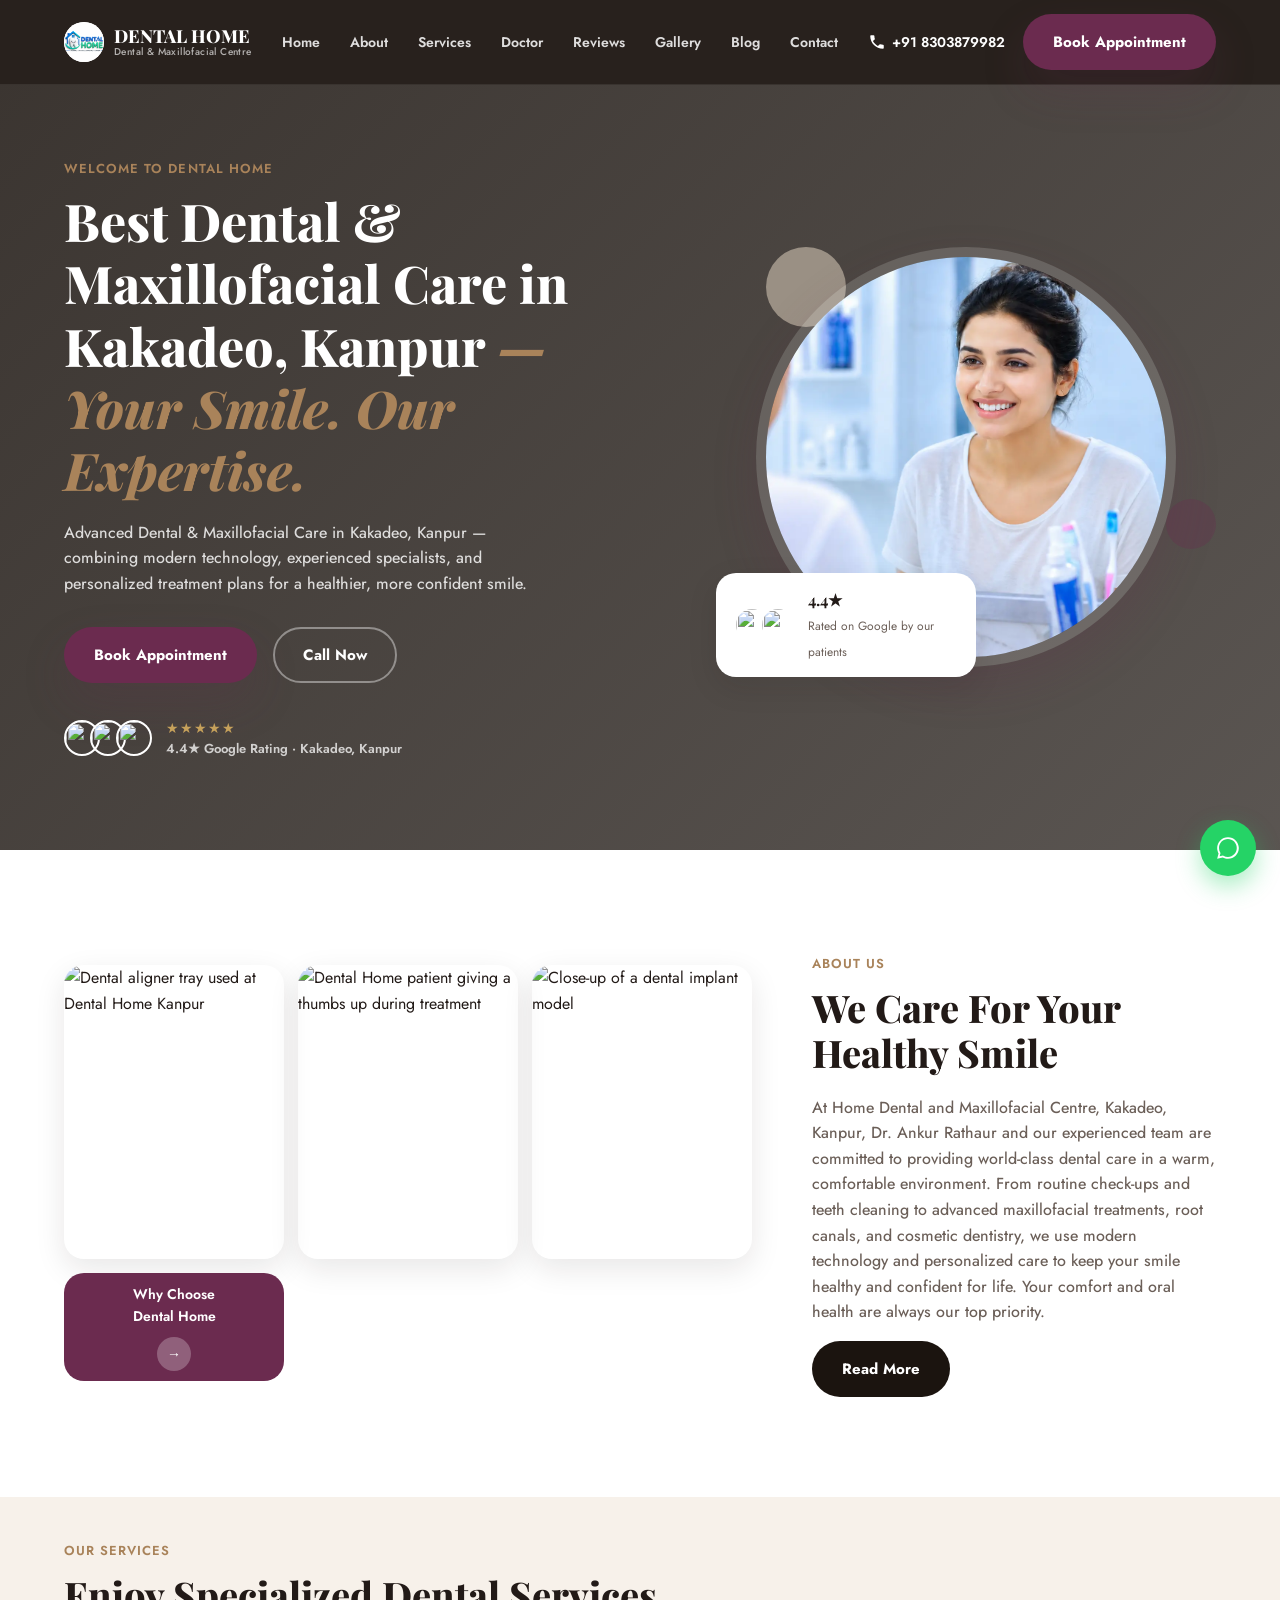
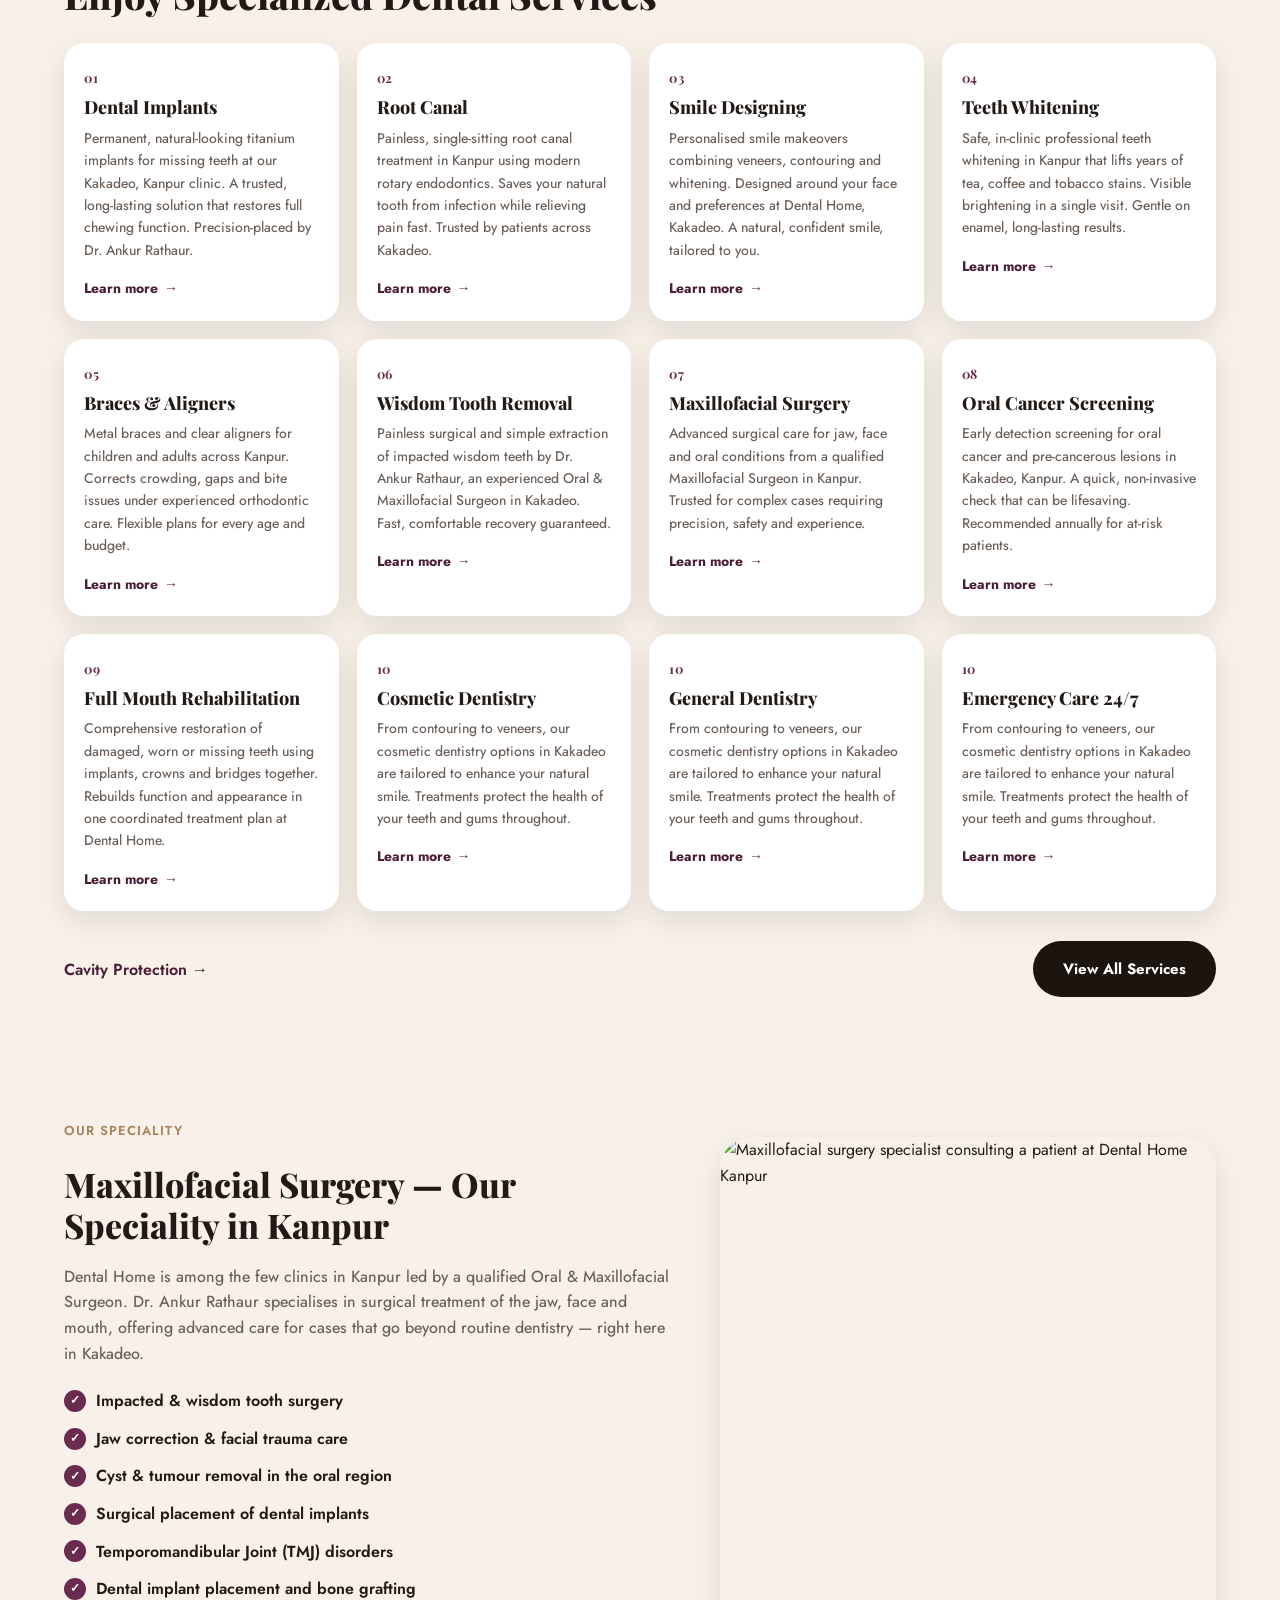
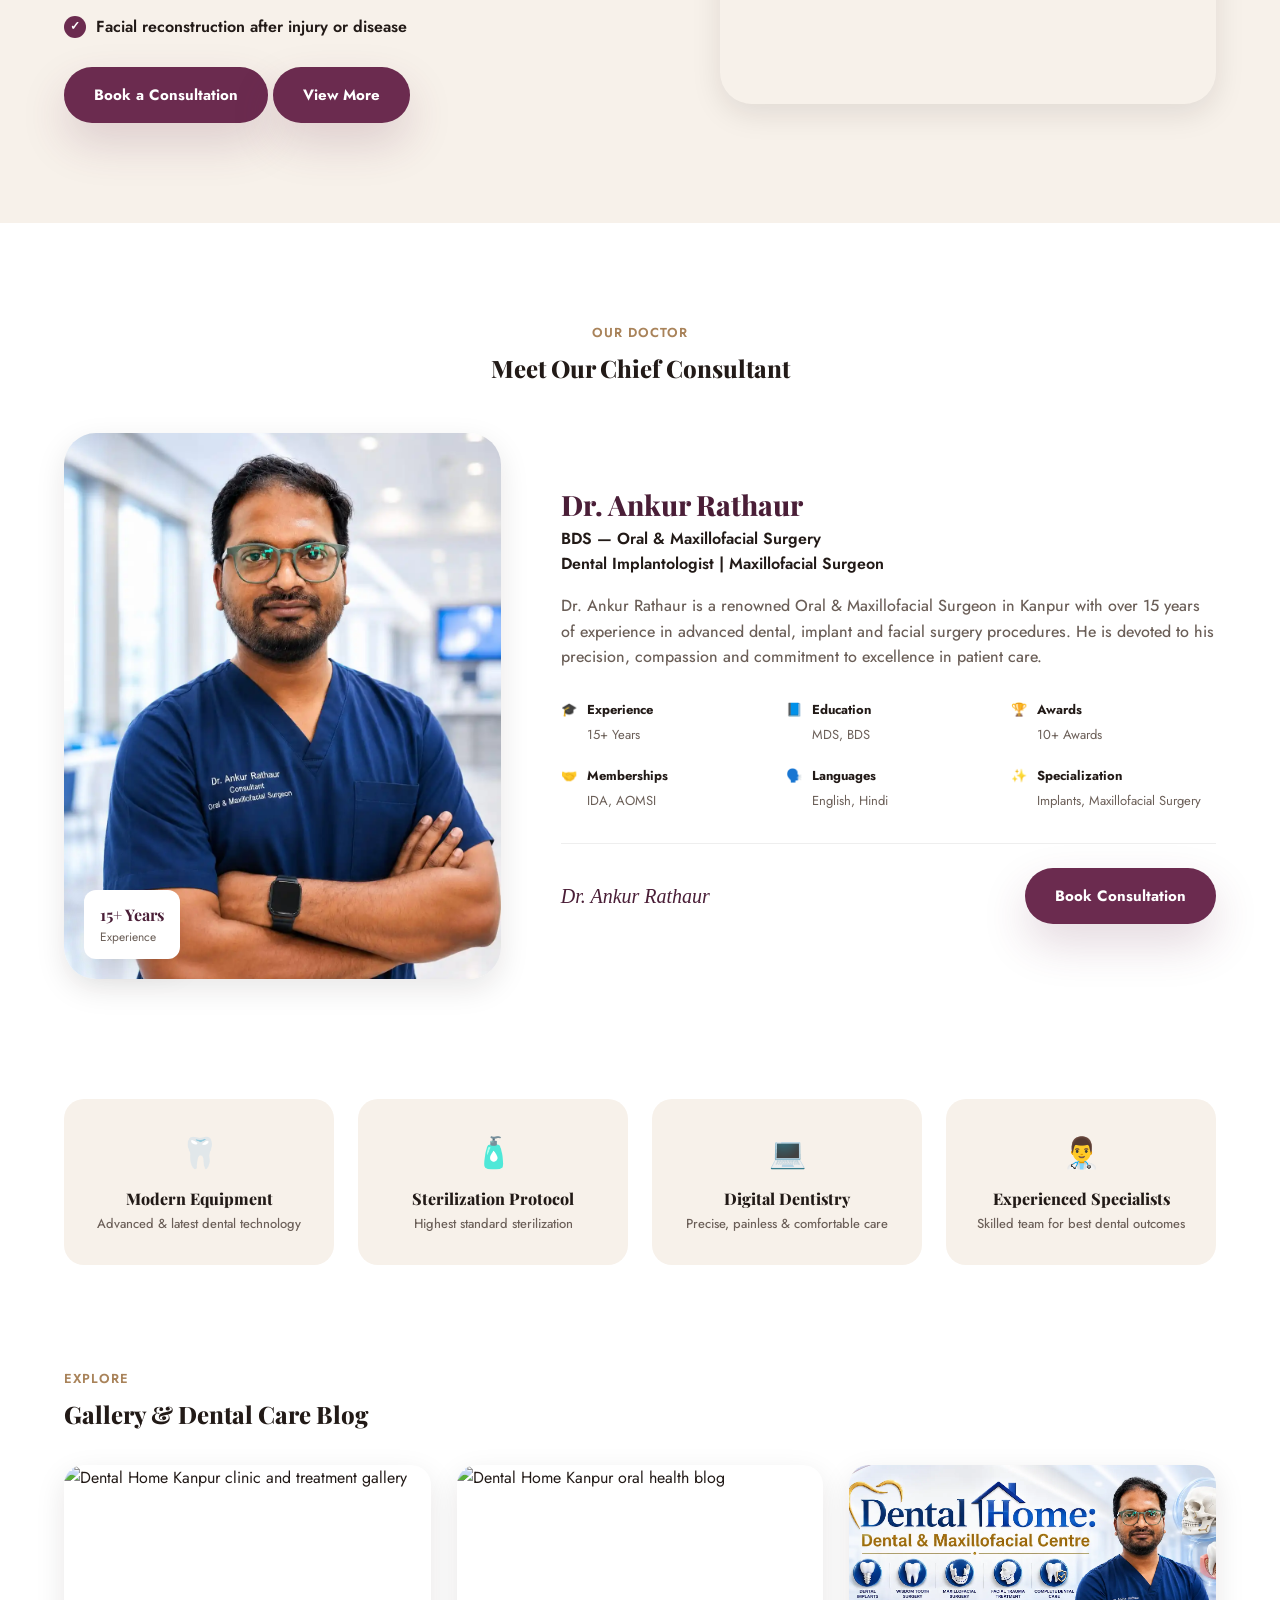
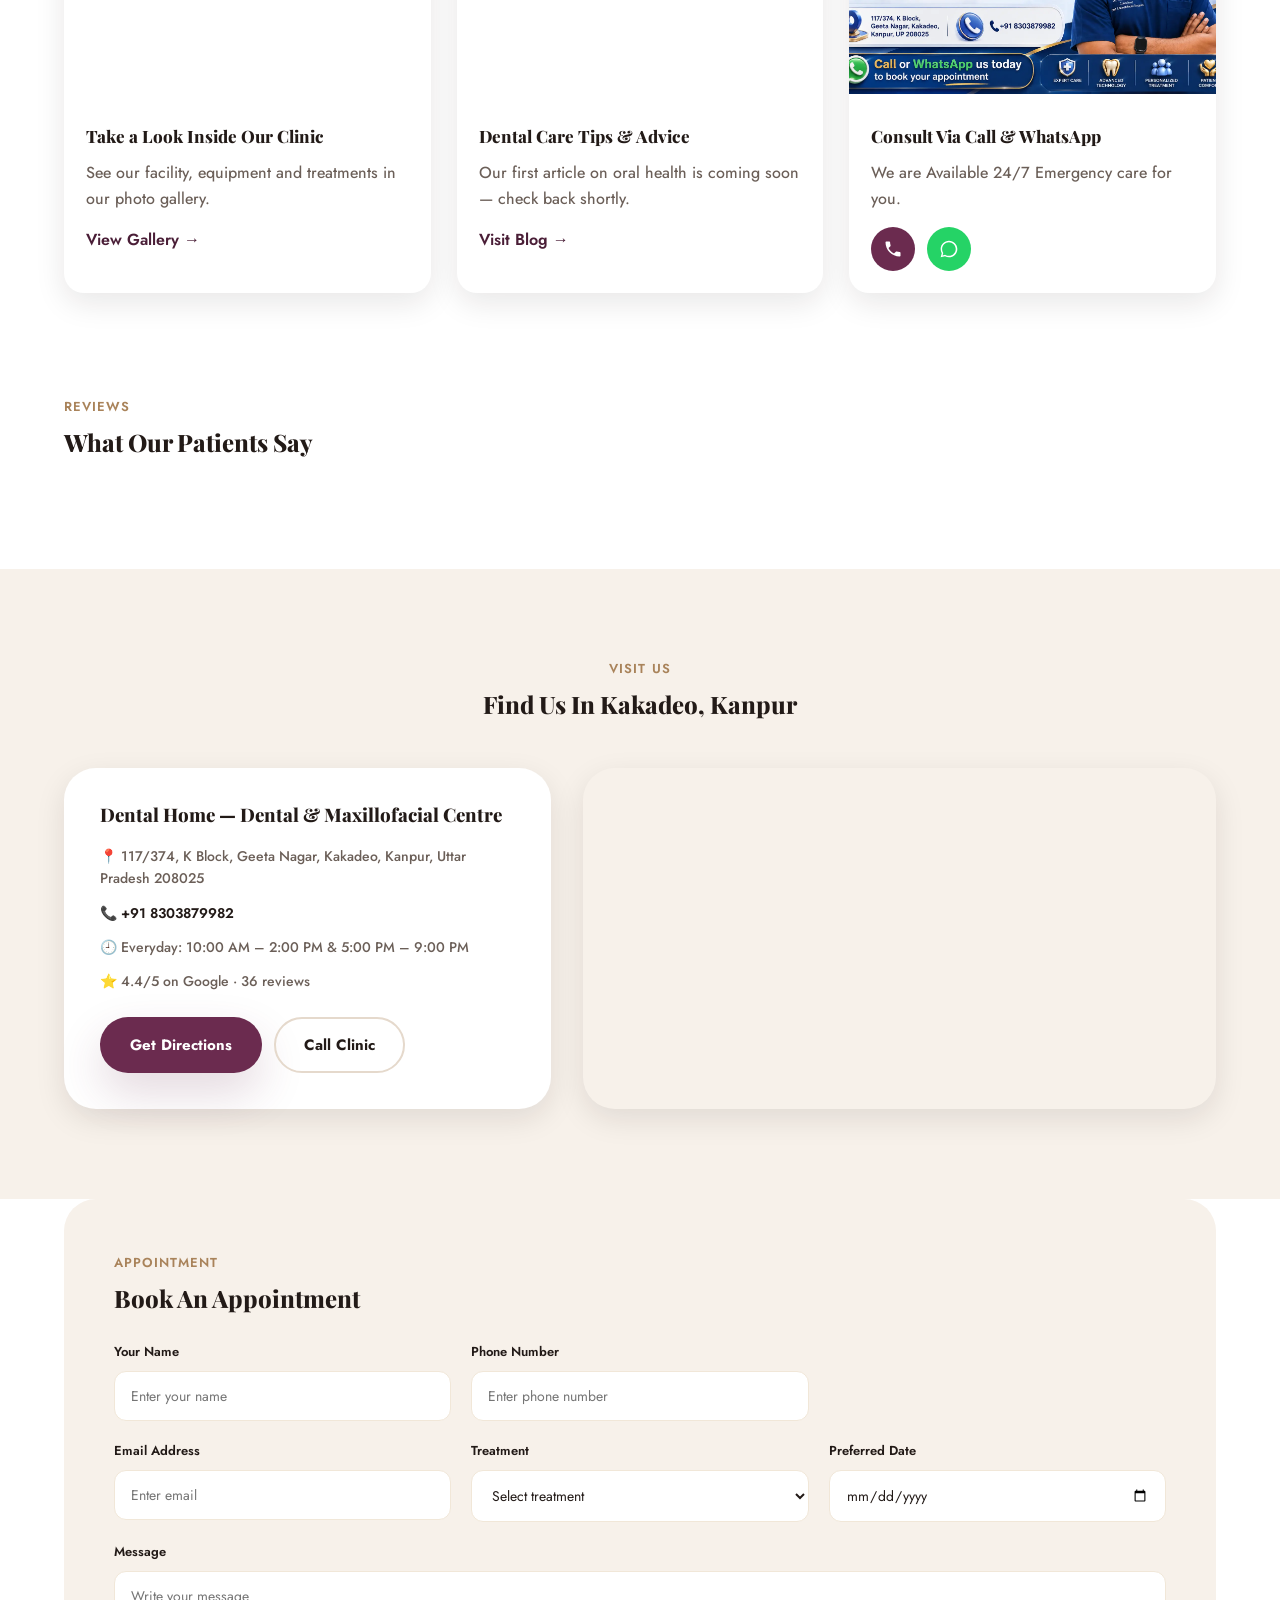
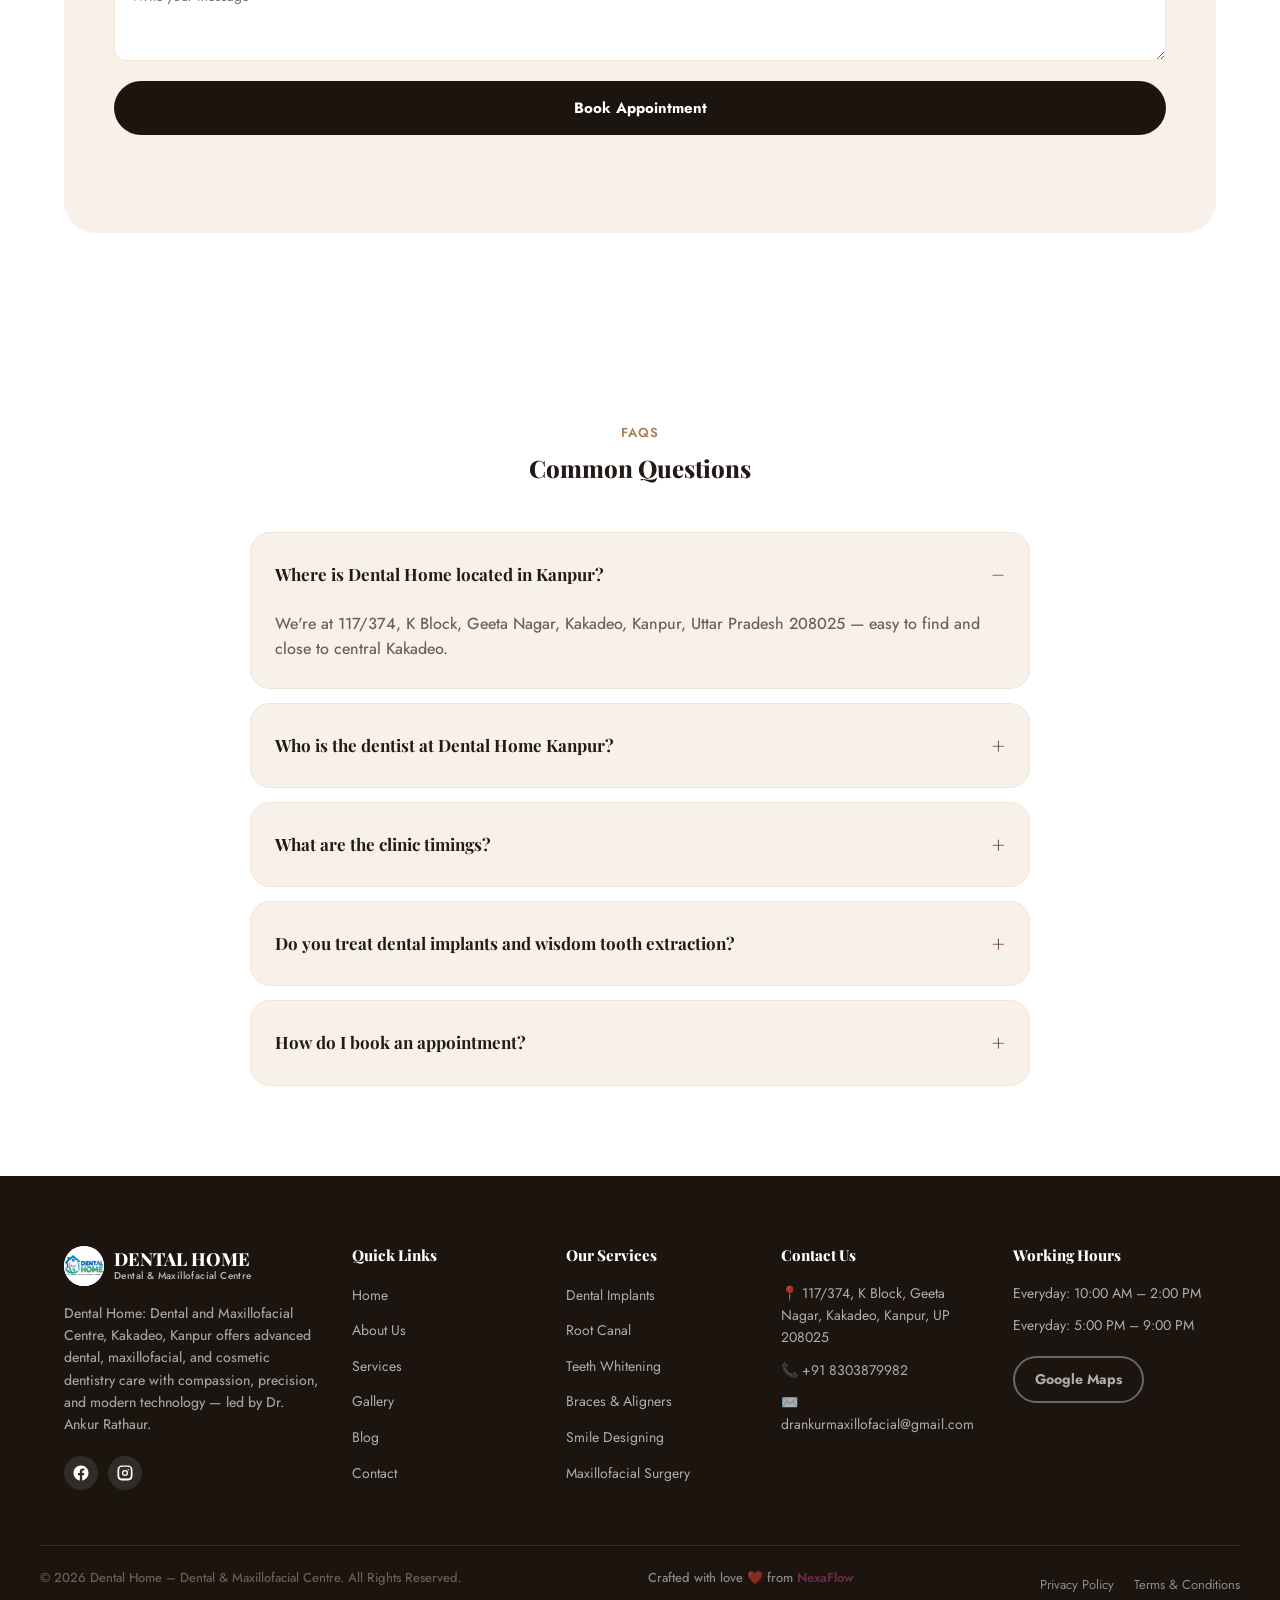
==== index.html @ 34544661 "Update index.html" ====
<!DOCTYPE html>
<html lang="en">
<head>
<meta charset="UTF-8">
<meta name="viewport" content="width=device-width, initial-scale=1.0, viewport-fit=cover">
<title>Dental Home Kanpur | Dr. Ankur Rathaur, Maxillofacial Surgeon | Kakadeo</title>
<meta name="description" content="Dental Home - Dental & Maxillofacial Centre in Kakadeo, Kanpur led by Dr. Ankur Rathaur, BDS, MDS Oral & Maxillofacial Surgeon. Implants, root canal, smile designing, braces & painless oral surgery. Rated 4.4★. Book an appointment today.">
<meta name="keywords" content="dentist in Kanpur, dental implants Kanpur, maxillofacial surgeon Kanpur, root canal Kanpur, best dental clinic Kakadeo, Dr Ankur Rathaur dentist, smile designing Kanpur, braces Kanpur">
<meta name="robots" content="index, follow, max-image-preview:large">
<meta name="author" content="Dental Home - Dental & Maxillofacial Centre">
<link rel="canonical" href="https://www.dentalclinickanpur.com/">

<!-- Open Graph -->
<meta property="og:type" content="business.business">
<meta property="og:title" content="Dental Home Kanpur | Dr. Ankur Rathaur, Maxillofacial Surgeon">
<meta property="og:description" content="Advanced Dental & Maxillofacial Care in Kakadeo, Kanpur with modern technology, and personalized treatment plans from Dr. Ankur Rathaur.">
<meta property="og:url" content="https://www.dentalclinickanpur.com/">
<meta property="og:image" content="https://www.dentalclinickanpur.com/assets/og-image.jpg">
<meta property="og:locale" content="en_IN">
<meta property="og:site_name" content="Dental Home">

<!-- Twitter -->
<meta name="twitter:card" content="summary_large_image">
<meta name="twitter:title" content="Dental Home Kanpur | Dr. Ankur Rathaur, Maxillofacial Surgeon">
<meta name="twitter:description" content="Advanced Dental & Maxillofacial Care in Kakadeo, Kanpur with modern technology, and personalized treatment plans from Dr. Ankur Rathaur.">
<meta name="twitter:image" content="https://www.dentalclinickanpur.com/assets/og-image.jpg">

<!-- Geo -->
<meta name="geo.region" content="IN-UP">
<meta name="geo.placename" content="Kakadeo, Kanpur">
<meta name="geo.position" content="26.4814097;80.2920206">
<meta name="ICBM" content="26.4814097, 80.2920206">

<!-- Preconnects for performance -->
<link rel="preconnect" href="https://fonts.googleapis.com">
<link rel="preconnect" href="https://fonts.gstatic.com" crossorigin>
<link rel="dns-prefetch" href="https://fonts.googleapis.com">

<!-- Fonts: Poppins (headings) + Inter (body) -->
<link href="https://fonts.googleapis.com/css2?family=Playfair+Display:ital,wght@0,500;0,600;0,700;0,800;1,600&family=Jost:wght@400;500;600;700&display=swap" rel="stylesheet">

<link rel="preload" as="style" href="styles.css">
<link rel="stylesheet" href="styles.css">

<link rel="icon" type="image/webp" href="logo.webp">

<!-- Structured Data: Dentist / LocalBusiness -->
<script type="application/ld+json">
{
  "@context": "https://schema.org",
  "@graph": [
    {
      "@type": "Dentist",
      "@id": "https://www.dentalclinickanpur.com/#business",
      "name": "Dental Home - Dental & Maxillofacial Centre",
      "image": "https://www.dentalclinickanpur.com/assets/og-image.jpg",
      "url": "https://www.dentalclinickanpur.com/",
      "telephone": "+91-8303879982",
      "priceRange": "₹₹",
      "address": {
        "@type": "PostalAddress",
        "streetAddress": "117/374, K Block, Geeta Nagar, Kakadeo",
        "addressLocality": "Kanpur",
        "addressRegion": "Uttar Pradesh",
        "postalCode": "208025",
        "addressCountry": "IN"
      },
      "geo": {
        "@type": "GeoCoordinates",
        "latitude": 26.4814097,
        "longitude": 80.2920206
      },
      "hasMap": "https://maps.app.goo.gl/cbUGMkcaMZjbqooq9",
      "openingHoursSpecification": [
        {
          "@type": "OpeningHoursSpecification",
          "dayOfWeek": ["Monday","Tuesday","Wednesday","Thursday","Friday","Saturday","Sunday"],
          "opens": "10:00",
          "closes": "14:00"
        },
        {
          "@type": "OpeningHoursSpecification",
          "dayOfWeek": ["Monday","Tuesday","Wednesday","Thursday","Friday","Saturday","Sunday"],
          "opens": "17:00",
          "closes": "21:00"
        }
      ],
      "aggregateRating": {
        "@type": "AggregateRating",
        "ratingValue": "4.4",
        "reviewCount": "36"
      },
      "medicalSpecialty": ["Dentistry", "OralSurgery"],
      "founder": { "@id": "https://www.dentalclinickanpur.com/#doctor" },
      "sameAs": [
        "https://www.facebook.com/share/19G8egHkCy/",
        "https://www.instagram.com/dentalhomedentalclinic?igsh=bnBxMGw4M2kzOHNy",
        "https://maps.app.goo.gl/xU1F2W5UHdvQbU8r8"
      ]
    },
    {
      "@type": "Physician",
      "@id": "https://www.dentalclinickanpur.com/#doctor",
      "name": "Dr. Ankur Rathaur",
      "jobTitle": "Oral & Maxillofacial Surgeon",
      "worksFor": { "@id": "https://www.dentalclinickanpur.com/#business" },
      "medicalSpecialty": "Oral and Maxillofacial Surgery",
      "alumniOf": "Maulana Azad Medical College (MAMC)"
    },
    {
      "@type": "BreadcrumbList",
      "itemListElement": [
        { "@type": "ListItem", "position": 1, "name": "Home", "item": "https://www.dentalclinickanpur.com/" }
      ]
    },
    {
      "@type": "FAQPage",
      "mainEntity": [
        {
          "@type": "Question",
          "name": "Where is Dental Home located in Kanpur?",
          "acceptedAnswer": { "@type": "Answer", "text": "Dental Home - Dental & Maxillofacial Centre is located at 117/374, K Block, Geeta Nagar, Kakadeo, Kanpur, Uttar Pradesh 208025, near the heart of Kakadeo." }
        },
        {
          "@type": "Question",
          "name": "Who is the dentist at Dental Home Kanpur?",
          "acceptedAnswer": { "@type": "Answer", "text": "Dental Home is led by Dr. Ankur Rathaur, BDS, an Oral & Maxillofacial Surgeon known in Kanpur for painless implant, extraction and jaw surgery procedures." }
        },
        {
          "@type": "Question",
          "name": "What are Dental Home's clinic timings?",
          "acceptedAnswer": { "@type": "Answer", "text": "The clinic is open all seven days from 10:00 AM to 2:00 PM and again from 5:00 PM to 9:00 PM." }
        },
        {
          "@type": "Question",
          "name": "Does Dental Home treat dental implants and wisdom tooth extraction?",
          "acceptedAnswer": { "@type": "Answer", "text": "Yes, Dental Home offers dental implants, painless wisdom tooth extraction, root canal treatment, braces, smile designing and full maxillofacial surgery under one roof." }
        },
        {
          "@type": "Question",
          "name": "How can I book an appointment at Dental Home Kanpur?",
          "acceptedAnswer": { "@type": "Answer", "text": "You can book an appointment by calling +91 8303879982, messaging on WhatsApp, or filling the appointment form on this website." }
        }
      ]
    }
  ]
}
</script>
</head>
<body>

<a class="skip-link" href="#main-content">Skip to main content</a>

<!-- ===== HEADER / NAV ===== -->
<header class="site-header" id="siteHeader">
  <div class="container header-inner">
    <a href="#home" class="logo" aria-label="Dental Home homepage">
      <img src="logo.webp" alt="Dental Home logo" class="logo-icon">
      <span class="logo-text">
        DENTAL HOME
        <small>Dental &amp; Maxillofacial Centre</small>
      </span>
    </a>

    <nav class="main-nav" id="mainNav" aria-label="Primary">
      <ul>
        <li><a href="#home">Home</a></li>
        <li><a href="#about">About</a></li>
        <li><a href="service.html">Services</a></li>
        <li><a href="#doctor">Doctor</a></li>
        <li><a href="#reviews">Reviews</a></li>
        <li><a href="gallery.html">Gallery</a></li>
        <li><a href="blog.html">Blog</a></li>
        <li><a href="#location">Contact</a></li>
      </ul>
    </nav>

    <div class="header-actions">
      <a href="tel:+918303879982" class="header-phone" aria-label="Call Dental Home">
        <svg width="18" height="18" viewBox="0 0 24 24" fill="none" aria-hidden="true"><path d="M6.6 10.8c1.4 2.8 3.8 5.1 6.6 6.6l2.2-2.2c.3-.3.7-.4 1-.2 1.1.4 2.3.6 3.6.6.6 0 1 .4 1 1V20c0 .6-.4 1-1 1C10.6 21 3 13.4 3 4c0-.6.4-1 1-1h3.5c.6 0 1 .4 1 1 0 1.3.2 2.5.6 3.6.1.4 0 .8-.2 1L6.6 10.8z" fill="currentColor"/></svg>
        <span>+91 8303879982</span>
      </a>
      <a href="#appointment" class="btn btn-primary">Book Appointment</a>
      <button class="menu-toggle" id="menuToggle" aria-label="Toggle menu" aria-expanded="false" aria-controls="mainNav">
        <span></span><span></span><span></span>
      </button>
    </div>
  </div>
</header>

<main id="main-content">

  <!-- ===== HERO ===== -->
  <section class="hero" id="home">
    <div class="container hero-grid">
      <div class="hero-content" data-animate="fade-up">
        <p class="eyebrow">Welcome to Dental Home</p>
        <h1>Best Dental &amp; Maxillofacial Care in Kakadeo, Kanpur <span class="text-accent">— Your Smile. Our Expertise.</span></h1>
        <p class="hero-sub">Advanced Dental &amp; Maxillofacial Care in Kakadeo, Kanpur — combining modern technology, experienced specialists, and personalized treatment plans for a healthier, more confident smile.</p>
        <div class="hero-cta">
          <a href="#appointment" class="btn btn-primary">Book Appointment</a>
          <a href="tel:+918303879982" class="btn btn-outline">Call Now</a>
        </div>
        <div class="hero-social-proof">
          <div class="avatar-stack" aria-hidden="true">
            <img src="https://i.pravatar.cc/60?img=12" alt="" width="36" height="36" loading="lazy">
            <img src="https://i.pravatar.cc/60?img=32" alt="" width="36" height="36" loading="lazy">
            <img src="https://i.pravatar.cc/60?img=45" alt="" width="36" height="36" loading="lazy">
          </div>
          <div class="rating-line">
            <span class="stars" aria-label="4.4 out of 5 stars">★★★★★</span>
            <span class="rating-text">4.4★ Google Rating · Kakadeo, Kanpur</span>
          </div>
        </div>
      </div>

      <div class="hero-visual" data-animate="fade-up" data-delay="150">
        <div class="hero-circle">
          <img src="happy-women.webp" alt="Happy patient smiling after dental treatment at Dental Home Kanpur" width="640" height="640" loading="eager" fetchpriority="high">
        </div>
        <span class="floating-shape shape-1" aria-hidden="true"></span>
        <span class="floating-shape shape-2" aria-hidden="true"></span>
        <div class="floating-card" data-animate="fade-up" data-delay="300">
          <div class="avatar-stack" aria-hidden="true">
            <img src="https://i.pravatar.cc/60?img=5" alt="" width="30" height="30" loading="lazy">
            <img src="https://i.pravatar.cc/60?img=8" alt="" width="30" height="30" loading="lazy">
          </div>
          <div>
            <strong>4.4★</strong>
            <span>Rated on Google by our patients</span>
          </div>
        </div>
      </div>
    </div>
  </section>

  <!-- ===== ABOUT ===== -->
  <section class="about" id="about">
    <div class="container about-grid">
      <div class="about-media" data-animate="fade-up">
        <div class="media-grid">
          <img src="https://images.unsplash.com/photo-1588776814546-1ffcf47267a5?w=500&q=80&auto=format&fit=crop" alt="Dental aligner tray used at Dental Home Kanpur" width="220" height="280" loading="lazy">
          <img src="https://images.unsplash.com/photo-1606811841689-23dfddce3e95?w=500&q=80&auto=format&fit=crop" alt="Dental Home patient giving a thumbs up during treatment" width="220" height="280" loading="lazy">
          <img src="https://images.unsplash.com/photo-1609840114035-3c981b782dfe?w=500&q=80&auto=format&fit=crop" alt="Close-up of a dental implant model" width="220" height="280" loading="lazy">
          <a href="service.html" class="media-cta">
            <span>Why Choose<br>Dental Home</span>
            <span class="play-dot" aria-hidden="true">→</span>
          </a>
        </div>
      </div>
      <div class="about-content" data-animate="fade-up" data-delay="150">
        <p class="eyebrow">About Us</p>
        <h2>We Care For Your Healthy Smile</h2>
        <p>At Home Dental and Maxillofacial Centre, Kakadeo, Kanpur, Dr. Ankur Rathaur and our experienced team are committed to providing world-class dental care in a warm, comfortable environment. From routine check-ups and teeth cleaning to advanced maxillofacial treatments, root canals, and cosmetic dentistry, we use modern technology and personalized care to keep your smile healthy and confident for life. Your comfort and oral health are always our top priority.</p>
        <a href="service.html" class="btn btn-dark">Read More</a>
      </div>
    </div>
  </section>

  <!-- ===== SERVICES ===== -->
  <section class="services" id="services">
    <div class="container services-grid">
      <div class="services-content" data-animate="fade-up" data-delay="150">
        <p class="eyebrow">Our Services</p>
        <h2>Enjoy Specialized Dental Services</h2>
        <div class="home-services-grid" id="treatments">
          <article class="home-service-card">
            <span class="home-service-card-num">01</span>
            <h3>Dental Implants</h3>
            <p>Permanent, natural-looking titanium implants for missing teeth at our Kakadeo, Kanpur clinic. A trusted, long-lasting solution that restores full chewing function. Precision-placed by Dr. Ankur Rathaur.</p>
            <a href="service.html" class="home-service-link">Learn more <span class="arrow">→</span></a>
          </article>
          <article class="home-service-card">
            <span class="home-service-card-num">02</span>
            <h3>Root Canal</h3>
            <p>Painless, single-sitting root canal treatment in Kanpur using modern rotary endodontics. Saves your natural tooth from infection while relieving pain fast. Trusted by patients across Kakadeo.</p>
            <a href="service.html" class="home-service-link">Learn more <span class="arrow">→</span></a>
          </article>
          <article class="home-service-card">
            <span class="home-service-card-num">03</span>
            <h3>Smile Designing</h3>
            <p>Personalised smile makeovers combining veneers, contouring and whitening. Designed around your face and preferences at Dental Home, Kakadeo. A natural, confident smile, tailored to you.</p>
            <a href="service.html" class="home-service-link">Learn more <span class="arrow">→</span></a>
          </article>
          <article class="home-service-card">
            <span class="home-service-card-num">04</span>
            <h3>Teeth Whitening</h3>
            <p>Safe, in-clinic professional teeth whitening in Kanpur that lifts years of tea, coffee and tobacco stains. Visible brightening in a single visit. Gentle on enamel, long-lasting results.</p>
            <a href="service.html" class="home-service-link">Learn more <span class="arrow">→</span></a>
          </article>
          <article class="home-service-card">
            <span class="home-service-card-num">05</span>
            <h3>Braces &amp; Aligners</h3>
            <p>Metal braces and clear aligners for children and adults across Kanpur. Corrects crowding, gaps and bite issues under experienced orthodontic care. Flexible plans for every age and budget.</p>
            <a href="service.html" class="home-service-link">Learn more <span class="arrow">→</span></a>
          </article>
          <article class="home-service-card">
            <span class="home-service-card-num">06</span>
            <h3>Wisdom Tooth Removal</h3>
            <p>Painless surgical and simple extraction of impacted wisdom teeth by Dr. Ankur Rathaur, an experienced Oral &amp; Maxillofacial Surgeon in Kakadeo. Fast, comfortable recovery guaranteed.</p>
            <a href="service.html" class="home-service-link">Learn more <span class="arrow">→</span></a>
          </article>
          <article class="home-service-card">
            <span class="home-service-card-num">07</span>
            <h3>Maxillofacial Surgery</h3>
            <p>Advanced surgical care for jaw, face and oral conditions from a qualified Maxillofacial Surgeon in Kanpur. Trusted for complex cases requiring precision, safety and experience.</p>
            <a href="service.html" class="home-service-link">Learn more <span class="arrow">→</span></a>
          </article>
          <article class="home-service-card">
            <span class="home-service-card-num">08</span>
            <h3>Oral Cancer Screening</h3>
            <p>Early detection screening for oral cancer and pre-cancerous lesions in Kakadeo, Kanpur. A quick, non-invasive check that can be lifesaving. Recommended annually for at-risk patients.</p>
            <a href="service.html" class="home-service-link">Learn more <span class="arrow">→</span></a>
          </article>
          <article class="home-service-card">
            <span class="home-service-card-num">09</span>
            <h3>Full Mouth Rehabilitation</h3>
            <p>Comprehensive restoration of damaged, worn or missing teeth using implants, crowns and bridges together. Rebuilds function and appearance in one coordinated treatment plan at Dental Home.</p>
            <a href="service.html" class="home-service-link">Learn more <span class="arrow">→</span></a>
          </article>
          <article class="home-service-card">
            <span class="home-service-card-num">10</span>
            <h3>Cosmetic Dentistry</h3>
            <p>From contouring to veneers, our cosmetic dentistry options in Kakadeo are tailored to enhance your natural smile. Treatments protect the health of your teeth and gums throughout.</p>
            <a href="service.html" class="home-service-link">Learn more <span class="arrow">→</span></a>
          </article>
          <article class="home-service-card">
            <span class="home-service-card-num">10</span>
            <h3>General Dentistry</h3>
            <p>From contouring to veneers, our cosmetic dentistry options in Kakadeo are tailored to enhance your natural smile. Treatments protect the health of your teeth and gums throughout.</p>
            <a href="service.html" class="home-service-link">Learn more <span class="arrow">→</span></a>
          </article>
          <article class="home-service-card">
            <span class="home-service-card-num">10</span>
            <h3>Emergency Care 24/7</h3>
            <p>From contouring to veneers, our cosmetic dentistry options in Kakadeo are tailored to enhance your natural smile. Treatments protect the health of your teeth and gums throughout.</p>
            <a href="service.html" class="home-service-link">Learn more <span class="arrow">→</span></a>
          </article>
        </div>
        <div class="services-footer">
          <a href="#appointment" class="link-accent">Cavity Protection →</a>
          <a href="service.html" class="btn btn-dark">View All Services</a>
        </div>
      </div>
    </div>
  </section>

  <!-- ===== MAXILLOFACIAL SPECIALITY ===== -->
  <section class="specialty" id="maxillofacial-specialty">
    <div class="container specialty-grid">
      <div class="specialty-content" data-animate="fade-up">
        <p class="eyebrow">Our Speciality</p>
        <h2>Maxillofacial Surgery — Our Speciality in Kanpur</h2>
        <p>Dental Home is among the few clinics in Kanpur led by a qualified Oral &amp; Maxillofacial Surgeon. Dr. Ankur Rathaur specialises in surgical treatment of the jaw, face and mouth, offering advanced care for cases that go beyond routine dentistry — right here in Kakadeo.</p>
        <ul class="specialty-list">
          <li><span class="specialty-check">✓</span>Impacted &amp; wisdom tooth surgery</li>
          <li><span class="specialty-check">✓</span>Jaw correction &amp; facial trauma care</li>
          <li><span class="specialty-check">✓</span>Cyst &amp; tumour removal in the oral region</li>
          <li><span class="specialty-check">✓</span>Surgical placement of dental implants</li>
          <li><span class="specialty-check">✓</span>Temporomandibular Joint (TMJ) disorders</li>
          <li><span class="specialty-check">✓</span>Dental implant placement and bone grafting</li>
          <li><span class="specialty-check">✓</span>Facial reconstruction after injury or disease</li>
        </ul>
        <a href="#appointment" class="btn btn-primary">Book a Consultation</a>
        <a href="service.html#maxillofacial-surgery" class="btn btn-primary">View More</a>
      </div>
      <div class="specialty-media" data-animate="fade-up" data-delay="150">
        <img src="https://images.unsplash.com/photo-1571772996211-2f02c9727629?w=700&q=80&auto=format&fit=crop" alt="Maxillofacial surgery specialist consulting a patient at Dental Home Kanpur" width="560" height="640" loading="lazy">
      </div>
    </div>
  </section>

  <!-- ===== DOCTOR BIO ===== -->
  <section class="doctor" id="doctor">
    <div class="container">
      <p class="eyebrow center">Our Doctor</p>
      <h2 class="center">Meet Our Chief Consultant</h2>

      <div class="doctor-grid">
        <div class="doctor-media" data-animate="fade-up">
          <img src="ankur-image.webp" alt="Dr. Ankur Rathaur, Oral and Maxillofacial Surgeon at Dental Home Kanpur" width="480" height="560" loading="lazy">
          <span class="badge-experience">
            <strong>15+ Years</strong>
            <span>Experience</span>
          </span>
        </div>

        <div class="doctor-content" data-animate="fade-up" data-delay="150">
          <h3>Dr. Ankur Rathaur</h3>
          <p class="doctor-title">BDS &mdash; Oral &amp; Maxillofacial Surgery<br>Dental Implantologist | Maxillofacial Surgeon</p>
          <p class="doctor-bio">Dr. Ankur Rathaur is a renowned Oral &amp; Maxillofacial Surgeon in Kanpur with over 15 years of experience in advanced dental, implant and facial surgery procedures. He is devoted to his precision, compassion and commitment to excellence in patient care.</p>

          <div class="doctor-facts">
            <div class="fact"><span class="fact-icon" aria-hidden="true">🎓</span><div><strong>Experience</strong><span>15+ Years</span></div></div>
            <div class="fact"><span class="fact-icon" aria-hidden="true">📘</span><div><strong>Education</strong><span>MDS, BDS</span></div></div>
            <div class="fact"><span class="fact-icon" aria-hidden="true">🏆</span><div><strong>Awards</strong><span>10+ Awards</span></div></div>
            <div class="fact"><span class="fact-icon" aria-hidden="true">🤝</span><div><strong>Memberships</strong><span>IDA, AOMSI</span></div></div>
            <div class="fact"><span class="fact-icon" aria-hidden="true">🗣️</span><div><strong>Languages</strong><span>English, Hindi</span></div></div>
            <div class="fact"><span class="fact-icon" aria-hidden="true">✨</span><div><strong>Specialization</strong><span>Implants, Maxillofacial Surgery</span></div></div>
          </div>

          <div class="doctor-footer">
            <span class="signature">Dr. Ankur Rathaur</span>
            <a href="#appointment" class="btn btn-primary">Book Consultation</a>
          </div>
        </div>
      </div>
    </div>
  </section>

  <!-- ===== HIGHLIGHTS ===== -->
  <section class="highlights">
    <div class="container highlights-grid">
      <div class="highlight-card" data-animate="fade-up">
        <span class="highlight-icon" aria-hidden="true">🦷</span>
        <h3>Modern Equipment</h3>
        <p>Advanced &amp; latest dental technology</p>
      </div>
      <div class="highlight-card" data-animate="fade-up" data-delay="100">
        <span class="highlight-icon" aria-hidden="true">🧴</span>
        <h3>Sterilization Protocol</h3>
        <p>Highest standard sterilization</p>
      </div>
      <div class="highlight-card" data-animate="fade-up" data-delay="200">
        <span class="highlight-icon" aria-hidden="true">💻</span>
        <h3>Digital Dentistry</h3>
        <p>Precise, painless &amp; comfortable care</p>
      </div>
      <div class="highlight-card" data-animate="fade-up" data-delay="300">
        <span class="highlight-icon" aria-hidden="true">👨‍⚕️</span>
        <h3>Experienced Specialists</h3>
        <p>Skilled team for best dental outcomes</p>
      </div>
    </div>
  </section>

    <!-- ===== GALLERY & BLOG TEASER ===== -->
  <section class="blog" id="explore">
    <div class="container">
      <p class="eyebrow">Explore</p>
      <h2>Gallery &amp; Dental Care Blog</h2>
      <div class="blog-grid">
        <article class="blog-card" data-animate="fade-up">
          <img src="https://images.unsplash.com/photo-1629909613654-28e377c37b09?w=500&q=80&auto=format&fit=crop" alt="Dental Home Kanpur clinic and treatment gallery" width="400" height="240" loading="lazy">
          <div class="blog-card-body">
            <h3><a href="gallery.html">Take a Look Inside Our Clinic</a></h3>
            <p>See our facility, equipment and treatments in our photo gallery.</p>
            <a href="gallery.html" class="link-accent">View Gallery →</a>
          </div>
        </article>
        <article class="blog-card" data-animate="fade-up" data-delay="100">
          <img src="https://images.unsplash.com/photo-1606811841689-23dfddce3e95?w=500&q=80&auto=format&fit=crop" alt="Dental Home Kanpur oral health blog" width="400" height="240" loading="lazy">
          <div class="blog-card-body">
            <h3><a href="blog.html">Dental Care Tips &amp; Advice</a></h3>
            <p>Our first article on oral health is coming soon &mdash; check back shortly.</p>
            <a href="blog.html" class="link-accent">Visit Blog →</a>
          </div>
        </article>

<article class="blog-card" data-animate="fade-up" data-delay="100">
          <img src="contact.webp" alt="Dental Home Kanpur contact poster" width="400" height="240" loading="lazy">
          <div class="blog-card-body">
            <h3>Consult Via Call &amp; WhatsApp</h3>
            <p>We are Available 24/7 Emergency care for you.</p>
            <div class="contact-icon-row">
              <a href="tel:+918303879982" class="contact-icon-btn" aria-label="Call Dental Home">
                <svg width="20" height="20" viewBox="0 0 24 24" fill="none" aria-hidden="true"><path d="M6.6 10.8c1.4 2.8 3.8 5.1 6.6 6.6l2.2-2.2c.3-.3.7-.4 1-.2 1.1.4 2.3.6 3.6.6.6 0 1 .4 1 1V20c0 .6-.4 1-1 1C10.6 21 3 13.4 3 4c0-.6.4-1 1-1h3.5c.6 0 1 .4 1 1 0 1.3.2 2.5.6 3.6.1.4 0 .8-.2 1L6.6 10.8z" fill="currentColor"/></svg>
              </a>
              <a href="https://wa.me/918303879982" target="_blank" rel="noopener" class="contact-icon-btn whatsapp" aria-label="Chat with Dental Home on WhatsApp">
                <svg width="20" height="20" viewBox="0 0 24 24" fill="currentColor" aria-hidden="true"><path d="M12 2C6.5 2 2 6.5 2 12c0 1.8.5 3.5 1.3 5L2 22l5.2-1.3c1.4.8 3.1 1.3 4.8 1.3 5.5 0 10-4.5 10-10S17.5 2 12 2zm0 18.2c-1.5 0-3-.4-4.3-1.1l-.3-.2-3.1.8.8-3-.2-.3c-.8-1.3-1.2-2.8-1.2-4.4 0-4.5 3.7-8.2 8.2-8.2s8.2 3.7 8.2 8.2-3.6 8.2-8.1 8.2z"/></svg>
              </a>
            </div>
          </div>
        </article>

      </div>
    </div>


  </section>

  <!-- ===== GALLERY + TESTIMONIALS ===== -->
  <section class="gallery" id="reviews">
    <div class="container gallery-grid">
      <div class="gallery-media" data-animate="fade-up">
        <p class="eyebrow">Reviews</p>
        <h2>What Our Patients Say</h2>
      </div>
    </div>
    <!-- Elfsight Google Reviews | Untitled Google Reviews -->
<script src="https://elfsightcdn.com/platform.js" async></script>
<div class="elfsight-app-b43c6d25-c9b8-4cf1-9601-703b6bffeeb2" data-elfsight-app-lazy></div>
  </section>

  <!-- ===== LOCATION / MAP ===== -->
  <section class="location" id="location">
    <div class="container">
      <p class="eyebrow center">Visit Us</p>
      <h2 class="center">Find Us In Kakadeo, Kanpur</h2>
      <div class="location-grid">
        <div class="location-card" data-animate="fade-up">
          <h3>Dental Home &mdash; Dental &amp; Maxillofacial Centre</h3>
          <ul class="contact-list">
            <li>📍 117/374, K Block, Geeta Nagar, Kakadeo, Kanpur, Uttar Pradesh 208025</li>
            <li>📞 <a href="tel:+918303879982">+91 8303879982</a></li>
            <li>🕘 Everyday: 10:00 AM &ndash; 2:00 PM &amp; 5:00 PM &ndash; 9:00 PM</li>
            <li>⭐ 4.4/5 on Google &middot; 36 reviews</li>
          </ul>
          <div class="location-actions">
            <a href="https://maps.app.goo.gl/cbUGMkcaMZjbqooq9" target="_blank" rel="noopener" class="btn btn-primary">Get Directions</a>
            <a href="tel:+918303879982" class="btn btn-outline">Call Clinic</a>
          </div>
        </div>
        <div class="location-map" data-animate="fade-up" data-delay="150">
          <iframe
            title="Dental Home Kanpur location map"
            src="https://www.google.com/maps?q=DENTAL+HOME+Dental+and+maxillofacial+centre,+117/374+K+Block+Geeta+Nagar+Kakadeo+Kanpur&output=embed"
            width="100%" height="100%" style="border:0" loading="lazy" referrerpolicy="no-referrer-when-downgrade"></iframe>
        </div>
      </div>
    </div>
  </section>

  <!-- ===== APPOINTMENT FORM ===== -->
  <section class="appointment" id="appointment">
    <div class="container">
      <div class="appointment-card" data-animate="fade-up">
        <p class="eyebrow">Appointment</p>
        <h2>Book An Appointment</h2>
        <form id="appointmentForm" class="appointment-form" novalidate>
          <div class="form-row">
            <div class="form-field">
              <label for="fullName">Your Name</label>
              <input type="text" id="fullName" name="fullName" placeholder="Enter your name" required autocomplete="name">
            </div>
            <div class="form-field">
              <label for="phone">Phone Number</label>
              <input type="tel" id="phone" name="phone" placeholder="Enter phone number" required autocomplete="tel" pattern="[0-9+\-\s]{7,15}">
            </div>
          </div>
          <div class="form-row">
            <div class="form-field">
              <label for="email">Email Address</label>
              <input type="email" id="email" name="email" placeholder="Enter email" required autocomplete="email">
            </div>
            <div class="form-field">
              <label for="treatment">Treatment</label>
              <select id="treatment" name="treatment" required>
                <option value="" disabled selected>Select treatment</option>
                <option>Dental Implants</option>
                <option>Root Canal</option>
                <option>Smile Designing</option>
                <option>Teeth Whitening</option>
                <option>Braces &amp; Aligners</option>
                <option>Wisdom Tooth Removal</option>
                <option>Maxillofacial Surgery</option>
                <option>Oral Cancer Screening</option>
                <option>Full Mouth Rehabilitation</option>
                <option>Cosmetic Dentistry</option>
              </select>
            </div>
            <div class="form-field">
              <label for="date">Preferred Date</label>
              <input type="date" id="date" name="date" required>
            </div>
          </div>
          <div class="form-field">
            <label for="message">Message</label>
            <textarea id="message" name="message" rows="3" placeholder="Write your message"></textarea>
          </div>
          <button type="submit" class="btn btn-dark btn-block">Book Appointment</button>
          <p class="form-status" id="formStatus" role="status" aria-live="polite"></p>
        </form>
      </div>
    </div>
  </section>

  <!-- ===== FAQ ===== -->
  <section class="faq" id="faq">
    <div class="container">
      <p class="eyebrow center">FAQs</p>
      <h2 class="center">Common Questions</h2>
      <div class="faq-list">
        <details class="faq-item" open>
          <summary>Where is Dental Home located in Kanpur?</summary>
          <p>We're at 117/374, K Block, Geeta Nagar, Kakadeo, Kanpur, Uttar Pradesh 208025 &mdash; easy to find and close to central Kakadeo.</p>
        </details>
        <details class="faq-item">
          <summary>Who is the dentist at Dental Home Kanpur?</summary>
          <p>Dr. Ankur Rathaur, BDS, an Oral &amp; Maxillofacial Surgeon known across Kanpur for painless implant, extraction and jaw surgery procedures.</p>
        </details>
        <details class="faq-item">
          <summary>What are the clinic timings?</summary>
          <p>We're open every day of the week, 10:00 AM &ndash; 2:00 PM and 5:00 PM &ndash; 9:00 PM.</p>
        </details>
        <details class="faq-item">
          <summary>Do you treat dental implants and wisdom tooth extraction?</summary>
          <p>Yes &mdash; implants, painless wisdom tooth removal, root canal, braces, smile designing and full maxillofacial surgery, all under one roof.</p>
        </details>
        <details class="faq-item">
          <summary>How do I book an appointment?</summary>
          <p>Call or WhatsApp us at +91 8303879982, or fill out the appointment form on this page and we'll confirm your slot.</p>
        </details>
      </div>
    </div>
  </section>



</main>

<!-- ===== FOOTER ===== -->
<footer class="site-footer" id="contact">
  <div class="container footer-grid">
    <div class="footer-brand">
      <a href="#home" class="logo logo-light">
        <img src="logo.webp" alt="Dental Home logo" class="logo-icon">
        <span class="logo-text">DENTAL HOME<small>Dental &amp; Maxillofacial Centre</small></span>
      </a>
      <p>Dental Home: Dental and Maxillofacial Centre, Kakadeo, Kanpur offers advanced dental, maxillofacial, and cosmetic dentistry care with compassion, precision, and modern technology — led by Dr. Ankur Rathaur.</p>
      <div class="social-icons">
<a href="https://www.facebook.com/share/19G8egHkCy/" aria-label="Facebook" target="_blank" rel="noopener">
  <svg width="18" height="18" viewBox="0 0 24 24" fill="currentColor" aria-hidden="true"><path d="M22 12.06C22 6.5 17.52 2 12 2S2 6.5 2 12.06c0 5 3.66 9.15 8.44 9.94v-7.03H7.9v-2.91h2.54V9.85c0-2.5 1.49-3.89 3.77-3.89 1.09 0 2.24.2 2.24.2v2.46h-1.26c-1.24 0-1.63.77-1.63 1.56v1.88h2.78l-.44 2.91h-2.34V22c4.78-.79 8.44-4.94 8.44-9.94z"/></svg>
</a>
<a href="https://www.instagram.com/dentalhomedentalclinic?igsh=bnBxMGw4M2kzOHNy" aria-label="Instagram" target="_blank" rel="noopener">
  <svg width="18" height="18" viewBox="0 0 24 24" fill="currentColor" aria-hidden="true"><path d="M12 2c2.7 0 3.06.01 4.12.06 1.06.05 1.79.22 2.43.47.66.26 1.21.6 1.76 1.15.55.55.9 1.1 1.15 1.76.25.64.42 1.37.47 2.43.05 1.06.06 1.42.06 4.13s-.01 3.07-.06 4.13c-.05 1.06-.22 1.79-.47 2.43-.26.66-.6 1.21-1.15 1.76-.55.55-1.1.9-1.76 1.15-.64.25-1.37.42-2.43.47-1.06.05-1.42.06-4.12.06s-3.07-.01-4.13-.06c-1.06-.05-1.79-.22-2.43-.47-.66-.26-1.21-.6-1.76-1.15-.55-.55-.9-1.1-1.15-1.76-.25-.64-.42-1.37-.47-2.43C2.01 15.07 2 14.71 2 12s.01-3.07.06-4.13c.05-1.06.22-1.79.47-2.43.26-.66.6-1.21 1.15-1.76.55-.55 1.1-.9 1.76-1.15.64-.25 1.37-.42 2.43-.47C8.93 2.01 9.3 2 12 2zm0 1.8c-2.67 0-2.99.01-4.04.06-.87.04-1.34.18-1.65.3-.42.16-.71.36-1.02.67-.31.31-.51.6-.67 1.02-.12.31-.26.78-.3 1.65-.05 1.05-.06 1.37-.06 4.04s.01 2.99.06 4.04c.04.87.18 1.34.3 1.65.16.42.36.71.67 1.02.31.31.6.51 1.02.67.31.12.78.26 1.65.3 1.05.05 1.37.06 4.04.06s2.99-.01 4.04-.06c.87-.04 1.34-.18 1.65-.3.42-.16.71-.36 1.02-.67.31-.31.51-.6.67-1.02.12-.31.26-.78.3-1.65.05-1.05.06-1.37.06-4.04s-.01-2.99-.06-4.04c-.04-.87-.18-1.34-.3-1.65-.16-.42-.36-.71-.67-1.02-.31-.31-.6-.51-1.02-.67-.31-.12-.78-.26-1.65-.3-1.05-.05-1.37-.06-4.04-.06zm0 4.05a4.15 4.15 0 110 8.3 4.15 4.15 0 010-8.3zm0 1.8a2.35 2.35 0 100 4.7 2.35 2.35 0 000-4.7zm5.28-1.99a.97.97 0 11-1.94 0 .97.97 0 011.94 0z"/></svg>
</a>
      </div>
    </div>

    <nav class="footer-col" aria-label="Quick Links">
      <h4>Quick Links</h4>
      <ul>
        <li><a href="#home">Home</a></li>
        <li><a href="#about">About Us</a></li>
        <li><a href="service.html">Services</a></li>
        <li><a href="gallery.html">Gallery</a></li>
        <li><a href="blog.html">Blog</a></li>
        <li><a href="#location">Contact</a></li>
      </ul>
    </nav>

    <nav class="footer-col" aria-label="Our Services">
      <h4>Our Services</h4>
      <ul>
        <li><a href="#appointment">Dental Implants</a></li>
        <li><a href="#appointment">Root Canal</a></li>
        <li><a href="#appointment">Teeth Whitening</a></li>
        <li><a href="#appointment">Braces &amp; Aligners</a></li>
        <li><a href="#appointment">Smile Designing</a></li>
        <li><a href="#appointment">Maxillofacial Surgery</a></li>
      </ul>
    </nav>

    <div class="footer-col">
      <h4>Contact Us</h4>
      <ul class="contact-list">
        <li>📍 117/374, K Block, Geeta Nagar, Kakadeo, Kanpur, UP 208025</li>
        <li>📞 <a href="tel:+918303879982">+91 8303879982</a></li>
        <li>✉️ <a href="mailto:drankurmaxillofacial@gmail.com ">drankurmaxillofacial@gmail.com </a></li>
      </ul>
    </div>

    <div class="footer-col">
      <h4>Working Hours</h4>
      <ul class="contact-list">
        <li>Everyday: 10:00 AM &ndash; 2:00 PM</li>
        <li>Everyday: 5:00 PM &ndash; 9:00 PM</li>
      </ul>
      <a href="https://maps.app.goo.gl/cbUGMkcaMZjbqooq9" target="_blank" rel="noopener" class="btn btn-outline-light btn-sm">Google Maps</a>
    </div>
  </div>

  <div class="container footer-bottom">
    <p>© 2026 Dental Home – Dental &amp; Maxillofacial Centre. All Rights Reserved.</p>
    <p class="crafted-by">Crafted with love <span class="beating-heart">❤️</span> from <a href="https://www.gonexaflow.com" target="_blank" rel="noopener">NexaFlow</a></p>
    <div class="footer-legal">
      <a href="#">Privacy Policy</a>
      <a href="#">Terms &amp; Conditions</a>
    </div>
  </div>
</footer>

<a href="https://wa.me/918303879982" class="whatsapp-fab" target="_blank" rel="noopener" aria-label="Chat on WhatsApp">
  <svg width="26" height="26" viewBox="0 0 24 24" fill="white" aria-hidden="true"><path d="M12 2C6.5 2 2 6.5 2 12c0 1.8.5 3.5 1.3 5L2 22l5.2-1.3c1.4.8 3.1 1.3 4.8 1.3 5.5 0 10-4.5 10-10S17.5 2 12 2zm0 18.2c-1.5 0-3-.4-4.3-1.1l-.3-.2-3.1.8.8-3-.2-.3c-.8-1.3-1.2-2.8-1.2-4.4 0-4.5 3.7-8.2 8.2-8.2s8.2 3.7 8.2 8.2-3.6 8.2-8.1 8.2z"/></svg>
</a>

<script src="script.js" defer></script>
</body>
</html>
---- styles.css ----
/* =========================================================
   DENTAL HOME — styles.css
   ========================================================= */

:root {
  --bg: #FFFFFF;
  --bg-soft: #F7F1EA;
  --accent: #6B2B4F;
  --accent-dark: #4A1E37;
  --dark: #1B140F;
  --gold: #A9835A;
  --text-dark: #221A17;
  --text-light: #6b5f58;
  --white: #ffffff;
  --radius-lg: 32px;
  --radius-md: 20px;
  --radius-sm: 12px;
  --radius-pill: 999px;
  --shadow-soft: 0 20px 45px rgba(107,43,79,0.18);
  --shadow-card: 0 10px 30px rgba(27,20,15,0.10);
  --container: 1200px;
  --font-head: "Playfair Display", serif;
  --font-body: "Jost", sans-serif;
  --transition: 0.3s ease;
}

html, body {
  max-width: 100%;
  overflow-x: hidden;
}
* { box-sizing: border-box; }
html { scroll-behavior: smooth; }
body {
  margin: 0;
  font-family: var(--font-body);
  color: var(--text-dark);
  background: var(--bg);
  line-height: 1.6;
  overflow-x: hidden;
}
img { max-width: 100%; height: auto; display: block; }
a { text-decoration: none; color: inherit; }
ul { list-style: none; margin: 0; padding: 0; }
h1, h2, h3, h4 { font-family: var(--font-head); font-weight: 700; margin: 0 0 .5em; line-height: 1.2; color: var(--text-dark); }
p { margin: 0 0 1em; color: var(--text-light); }
button { font-family: inherit; cursor: pointer; }
input, select, textarea { font-family: inherit; }

.contact-icon-row { display: flex; gap: 12px; margin-top: 4px; }
.contact-icon-btn {
  display: inline-flex; align-items: center; justify-content: center;
  width: 44px; height: 44px; border-radius: 50%;
  background: var(--accent); color: #fff;
  transition: transform var(--transition), background var(--transition);
}
.contact-icon-btn:hover { background: var(--accent-dark); transform: translateY(-2px); }
.contact-icon-btn.whatsapp { background: #25D366; }
.contact-icon-btn.whatsapp:hover { background: #1DA851; }

.container {
  max-width: var(--container);
  margin: 0 auto;
  padding: 0 24px;
}

.skip-link {
  position: absolute; left: -999px; top: 0; background: var(--accent); color: #fff;
  padding: 10px 16px; border-radius: 0 0 8px 0; z-index: 1000;
}
.skip-link:focus { left: 0; }

.eyebrow {
  display: inline-block;
  font-size: 13px;
  font-weight: 600;
  letter-spacing: .08em;
  text-transform: uppercase;
  color: var(--accent-dark);
  margin-bottom: 10px;
}
.eyebrow.center { display: block; text-align: center; }
h2.center { text-align: center; margin-bottom: 50px; }

.text-accent { color: var(--accent); }

/* ---------- Buttons ---------- */
.btn {
  display: inline-flex;
  align-items: center;
  justify-content: center;
  gap: 8px;
  padding: 14px 28px;
  border-radius: var(--radius-pill);
  font-weight: 600;
  font-size: 15px;
  border: 2px solid transparent;
  transition: transform var(--transition), box-shadow var(--transition), background var(--transition), color var(--transition);
  white-space: nowrap;
}
.btn-primary { background: var(--accent); color: #fff; box-shadow: var(--shadow-soft); }
.btn-primary:hover { background: var(--accent-dark); transform: translateY(-2px); }
.btn-outline { background: transparent; border-color: #E5D9CC; color: var(--text-dark); }
.btn-outline:hover { border-color: var(--accent); color: var(--accent-dark); }
.btn-dark { background: #16181c; color: #fff; }
.btn-dark:hover { background: #000; transform: translateY(-2px); }
.btn-outline-light { border: 2px solid rgba(255,255,255,.35); color: #fff; }
.btn-outline-light:hover { background: rgba(255,255,255,.12); }
.btn-sm { padding: 10px 20px; font-size: 13px; }
.btn-block { width: 100%; }

/* =========================================================
   HEADER
   ========================================================= */
.site-header {
  position: sticky; top: 0; z-index: 500;
  background: rgba(255,255,255,.9);
  backdrop-filter: blur(10px);
  border-bottom: 1px solid #F7F1EA;
}
.header-inner {
  display: flex; align-items: center; justify-content: space-between;
  padding-top: 14px; padding-bottom: 14px;
  gap: 20px;
}
.logo { display: flex; align-items: center; gap: 10px; }
.logo-icon { width: 40px; height: 40px; object-fit: contain; display: inline-block; border-radius: 50%; background: #fff; }
.logo-text {
  font-family: var(--font-head);
  font-weight: 700;
  font-size: 18px;
  color: var(--accent-dark);
  line-height: 1.1;
  display: flex; flex-direction: column;
}
.logo-text small { font-family: var(--font-body); font-weight: 500; font-size: 10px; color: var(--text-light); letter-spacing: .04em; }
.logo-light .logo-text { color: #fff; }
.logo-light .logo-text small { color: rgba(255,255,255,.7); }

.main-nav ul { display: flex; gap: 30px; }
.main-nav a {
  font-size: 14px; font-weight: 600; color: var(--text-dark);
  position: relative; padding: 4px 0;
}
.main-nav a:hover { color: var(--accent-dark); }
.main-nav a::after {
  content: ""; position: absolute; left: 0; bottom: -4px; height: 2px; width: 0;
  background: var(--accent); transition: width var(--transition);
}
.main-nav a:hover::after { width: 100%; }

.header-actions { display: flex; align-items: center; gap: 18px; }
.header-phone { display: flex; align-items: center; gap: 6px; font-weight: 600; font-size: 14px; color: var(--text-dark); }
.header-phone:hover { color: var(--accent-dark); }

.menu-toggle {
  display: none; flex-direction: column; justify-content: center; gap: 5px;
  width: 40px; height: 40px; background: var(--bg-soft); border: none; border-radius: 10px;
}
.menu-toggle span { display: block; height: 2px; width: 20px; margin: 0 auto; background: var(--text-dark); transition: var(--transition); }
.menu-toggle.open span:nth-child(1) { transform: translateY(7px) rotate(45deg); }
.menu-toggle.open span:nth-child(2) { opacity: 0; }
.menu-toggle.open span:nth-child(3) { transform: translateY(-7px) rotate(-45deg); }

/* =========================================================
   HERO
   ========================================================= */
.hero { background: var(--bg-soft); padding: 70px 0 90px; position: relative; overflow: hidden; }
.hero-grid { display: grid; grid-template-columns: 1.1fr .9fr; gap: 40px; align-items: center; }
.hero-content h1 { font-size: clamp(34px, 4.2vw, 52px); margin-bottom: 18px; }
.hero-sub { font-size: 16px; max-width: 480px; margin-bottom: 30px; }
.hero-cta { display: flex; gap: 16px; margin-bottom: 34px; flex-wrap: wrap; }

.hero-social-proof { display: flex; align-items: center; gap: 14px; }
.avatar-stack { display: flex; }
.avatar-stack img { width: 36px; height: 36px; border-radius: 50%; border: 2px solid #fff; margin-left: -10px; object-fit: cover; }
.avatar-stack img:first-child { margin-left: 0; }
.rating-line { display: flex; flex-direction: column; }
.stars { color: #C6A15B; font-size: 14px; letter-spacing: 1px; }
.rating-text { font-size: 13px; color: var(--text-light); font-weight: 600; }

.hero-visual { position: relative; display: flex; justify-content: center; }
.hero-circle {
  width: min(420px, 90%); aspect-ratio: 1/1; border-radius: 50%; overflow: hidden;
  border: 10px solid #fff; box-shadow: var(--shadow-soft); position: relative; z-index: 2;
}
.hero-circle img { width: 100%; height: 100%; object-fit: cover; }

.floating-shape { position: absolute; border-radius: 50%; opacity: .5; z-index: 1; }
.shape-1 { width: 80px; height: 80px; background: #E9DCC8; top: 0; left: 10%; animation: float 5s ease-in-out infinite; }
.shape-2 { width: 50px; height: 50px; background: var(--accent); top: 60%; right: 0; opacity: .3; animation: float 6s ease-in-out infinite reverse; }

.floating-card {
  position: absolute; bottom: -10px; left: 0; z-index: 3;
  display: flex; align-items: center; gap: 12px;
  background: #fff; border-radius: var(--radius-md); padding: 14px 18px;
  box-shadow: var(--shadow-card); max-width: 260px;
}
.floating-card strong { display: block; font-family: var(--font-head); font-size: 16px; }
.floating-card span { font-size: 12px; color: var(--text-light); }

@keyframes float { 0%,100% { transform: translateY(0);} 50% { transform: translateY(-16px);} }

/* =========================================================
   ABOUT
   ========================================================= */
.about { padding: 100px 0; }
.about-grid { display: grid; grid-template-columns: 1fr 1fr; gap: 60px; align-items: center; }
.media-grid { display: grid; grid-template-columns: repeat(3, 0.8fr); gap: 14px; }
.media-grid img { border-radius: var(--radius-md); aspect-ratio: 3/4; object-fit: cover; box-shadow: var(--shadow-card); }
.media-cta {
  background: var(--accent); border-radius: var(--radius-md); color: #fff;
  display: flex; flex-direction: column; align-items: center; justify-content: center;
  text-align: center; font-weight: 600; font-size: 14px; gap: 10px; padding: 10px;
  transition: transform var(--transition);
}
.media-cta:hover { transform: translateY(-4px); }
.play-dot { width: 34px; height: 34px; border-radius: 50%; background: rgba(255,255,255,.25); display: flex; align-items: center; justify-content: center; }
.about-content h2 { font-size: clamp(28px, 3vw, 38px); }

/* =========================================================
   SERVICES
   ========================================================= */
.services { padding: 40px 0 100px; background: var(--bg-soft); }
.services-grid { display: block; }
.services-content h2 { font-size: clamp(28px, 3vw, 38px); margin-bottom: 26px; }
.services-list { display: grid; grid-template-columns: 1fr 1fr; gap: 4px 40px; margin-bottom: 26px; }
.services-list a {
  display: flex; align-items: center; justify-content: space-between;
  padding: 14px 4px; border-bottom: 1px solid #EFE5D8; font-weight: 600; font-size: 15px;
  transition: color var(--transition), padding-left var(--transition);
}
.services-list a:hover { color: var(--accent-dark); padding-left: 6px; }
.services-list .arrow { color: var(--accent); opacity: 0; transition: opacity var(--transition); }
.services-list a:hover .arrow { opacity: 1; }
.services-footer { display: flex; align-items: center; justify-content: space-between; flex-wrap: wrap; gap: 16px; }

/* ---- Home services: individual SEO cards ---- */
.home-services-grid { display: grid; grid-template-columns: repeat(auto-fit, minmax(260px, 1fr)); gap: 18px; margin-bottom: 30px; }
.home-service-card {
  position: relative;
  background: #fff;
  border-radius: var(--radius-md);
  padding: 22px 20px 20px;
  box-shadow: var(--shadow-card);
  transition: transform var(--transition), box-shadow var(--transition);
}
.home-service-card:hover { transform: translateY(-4px); box-shadow: 0 20px 40px rgba(27,20,15,.14); }
.home-service-card-num {
  display: inline-block;
  font-family: var(--font-head);
  font-size: 13px;
  font-weight: 700;
  color: var(--accent);
  letter-spacing: .05em;
  margin-bottom: 8px;
}
.home-service-card h3 { font-size: 18px; margin-bottom: 8px; }
.home-service-card p { font-size: 14px; line-height: 1.6; color: var(--text-light); margin-bottom: 14px; }
.home-service-link { display: inline-flex; align-items: center; gap: 6px; font-weight: 700; font-size: 14px; color: var(--accent-dark); transition: gap var(--transition); }
.home-service-link .arrow { color: var(--accent); }
.home-service-link:hover { gap: 10px; }

/* ---- Maxillofacial speciality section ---- */
.specialty { padding: 20px 0 100px; background: var(--bg-soft); }
.specialty-grid { display: grid; grid-template-columns: 1.1fr .9fr; gap: 50px; align-items: center; }
.specialty-content h2 { font-size: clamp(26px, 3vw, 34px); margin-bottom: 18px; }
.specialty-content > p { margin-bottom: 22px; }
.specialty-list { list-style: none; margin: 0 0 28px; padding: 0; display: grid; gap: 12px; }
.specialty-list li { display: flex; align-items: center; gap: 10px; font-weight: 600; color: var(--text-dark); }
.specialty-check {
  display: inline-flex; align-items: center; justify-content: center;
  width: 22px; height: 22px; border-radius: 50%; background: var(--accent);
  color: #fff; font-size: 12px; flex-shrink: 0;
}
.specialty-media img { border-radius: var(--radius-lg); box-shadow: var(--shadow-card); object-fit: cover; width: 100%; }
.link-accent { color: var(--accent-dark); font-weight: 600; }
.link-accent:hover { text-decoration: underline; }

/* =========================================================
   DOCTOR
   ========================================================= */
.doctor { padding: 100px 0; }
.doctor-grid { display: grid; grid-template-columns: .8fr 1.2fr; gap: 60px; align-items: center; }
.doctor-media { position: relative; }
.doctor-media img { border-radius: var(--radius-lg); box-shadow: var(--shadow-card); width: 100%; object-fit: cover; aspect-ratio: 4/5; }
.badge-experience {
  position: absolute; bottom: 20px; left: 20px; background: #fff; border-radius: var(--radius-sm);
  padding: 12px 16px; box-shadow: var(--shadow-card); display: flex; flex-direction: column;
}
.badge-experience strong { font-family: var(--font-head); color: var(--accent-dark); }
.badge-experience span { font-size: 12px; color: var(--text-light); }

.doctor-content h3 { font-size: 28px; color: var(--accent-dark); margin-bottom: 4px; }
.doctor-title { font-weight: 600; color: var(--text-dark); margin-bottom: 16px; }
.doctor-facts { display: grid; grid-template-columns: repeat(3, 1fr); gap: 20px; margin: 30px 0; }
.fact { display: flex; align-items: flex-start; gap: 10px; }
.fact-icon { font-size: 20px; }
.fact strong { display: block; font-size: 13px; }
.fact span { font-size: 13px; color: var(--text-light); }
.doctor-footer { display: flex; align-items: center; justify-content: space-between; gap: 20px; flex-wrap: wrap; border-top: 1px solid #EEE; padding-top: 24px; }
.signature { font-family: "Poppins", cursive; font-style: italic; font-size: 20px; color: var(--accent-dark); }

/* =========================================================
   HIGHLIGHTS
   ========================================================= */
.highlights { padding: 20px 0 100px; }
.highlights-grid { display: grid; grid-template-columns: repeat(4, 1fr); gap: 24px; }
.highlight-card {
  background: var(--bg-soft); border-radius: var(--radius-md); padding: 30px 24px; text-align: center;
  transition: transform var(--transition), box-shadow var(--transition);
}
.highlight-card:hover { transform: translateY(-6px); box-shadow: var(--shadow-card); }
.highlight-icon { font-size: 30px; display: inline-block; margin-bottom: 12px; }
.highlight-card h3 { font-size: 16px; margin-bottom: 6px; }
.highlight-card p { font-size: 13px; margin: 0; }

/* =========================================================
   GALLERY / TESTIMONIALS
   ========================================================= */
.gallery { padding: 0 0 100px; }
.gallery-grid { display: grid; grid-template-columns: 1fr 1fr auto; gap: 30px; align-items: start; }
.gallery-media img { border-radius: var(--radius-lg); margin-top: 20px; box-shadow: var(--shadow-card); aspect-ratio: 1/1; object-fit: cover; }
.testimonial-card {
  background: var(--bg-soft); border-radius: var(--radius-lg); padding: 34px; position: relative;
  align-self: center;
}
.quote-mark { font-size: 60px; color: var(--accent); font-family: var(--font-head); line-height: 0; position: absolute; top: 30px; right: 30px; opacity: .35; }
.testimonial-card blockquote { margin: 0 0 20px; font-size: 15px; color: var(--text-dark); font-style: normal; }
.testimonial-author { display: flex; align-items: center; gap: 12px; margin-bottom: 20px; }
.testimonial-author img { width: 44px; height: 44px; border-radius: 50%; object-fit: cover; }
.testimonial-dots { display: flex; gap: 8px; }
.dot { width: 8px; height: 8px; border-radius: 50%; border: none; background: #E9DCC8; padding: 0; }
.dot.active { background: var(--accent); width: 22px; border-radius: var(--radius-pill); }

.google-rating-card {
  background: #fff; border-radius: var(--radius-lg); padding: 26px; box-shadow: var(--shadow-card);
  display: flex; gap: 14px; align-items: flex-start; align-self: center; min-width: 220px;
}
.rating-value { font-family: var(--font-head); font-size: 26px; font-weight: 700; }

/* =========================================================
   APPOINTMENT
   ========================================================= */
.appointment { padding: 0 0 100px; }
.appointment-card { background: var(--bg-soft); border-radius: var(--radius-lg); padding: 50px; }
.appointment-card h2 { margin-bottom: 30px; }
.form-row { display: grid; grid-template-columns: repeat(3, 1fr); gap: 20px; }
.form-field { margin-bottom: 20px; display: flex; flex-direction: column; gap: 8px; }
.form-field label { font-size: 13px; font-weight: 600; color: var(--text-dark); }
.form-field input, .form-field select, .form-field textarea {
  border: 1.5px solid #F1E7D8; background: #fff; border-radius: var(--radius-sm);
  padding: 14px 16px; font-size: 14px; color: var(--text-dark); transition: border-color var(--transition);
  width: 100%;
}
.form-field input:focus, .form-field select:focus, .form-field textarea:focus {
  outline: none; border-color: var(--accent);
}
.form-status { margin-top: 14px; font-weight: 600; font-size: 14px; min-height: 20px; }
.form-status.success { color: #1a9c5b; }
.form-status.error { color: #d64545; }

/* =========================================================
   BLOG
   ========================================================= */
.blog { padding: 0 0 100px; }
.blog h2 { margin-bottom: 36px; }
.blog-grid { display: grid; grid-template-columns: repeat(3, 1fr); gap: 26px; }
.blog-card { border-radius: var(--radius-md); overflow: hidden; box-shadow: var(--shadow-card); background: #fff; transition: transform var(--transition); }
.blog-card:hover { transform: translateY(-6px); }
.blog-card img { aspect-ratio: 16/10; object-fit: cover; }
.blog-card-body { padding: 22px; }
.blog-card-body time { font-size: 12px; color: var(--text-light); font-weight: 600; }
.blog-card-body h3 { font-size: 17px; margin: 10px 0 14px; }
.blog-card-body h3 a:hover { color: var(--accent-dark); }

/* =========================================================
   FOOTER
   ========================================================= */
.site-footer { background: #1B140F; color: rgba(255,255,255,.85); padding: 70px 0 0; }
.footer-grid { display: grid; grid-template-columns: 1.4fr 1fr 1fr 1.1fr 1.1fr; gap: 30px; padding-bottom: 50px; border-bottom: 1px solid rgba(255,255,255,.1); }
.footer-brand p { color: rgba(255,255,255,.6); font-size: 14px; margin: 16px 0 20px; }
.social-icons { display: flex; gap: 10px; }
.social-icons a {
  width: 34px; height: 34px; border-radius: 50%; background: rgba(255,255,255,.1);
  display: flex; align-items: center; justify-content: center; color: #fff;
  transition: background var(--transition), color var(--transition);
}
.social-icons a:hover { background: var(--accent); color: #fff; }
.footer-col h4 { color: #fff; font-size: 15px; margin-bottom: 18px; }
.footer-col ul li { margin-bottom: 10px; }
.footer-col a { color: rgba(255,255,255,.65); font-size: 14px; transition: color var(--transition); }
.footer-col a:hover { color: var(--accent); }
.contact-list li { font-size: 14px; color: rgba(255,255,255,.65); margin-bottom: 10px; }
.footer-col .btn { margin-top: 10px; }

.footer-bottom { display: flex; justify-content: space-between; align-items: center; flex-wrap: wrap; gap: 10px; padding: 22px 0; font-size: 13px; color: rgba(255,255,255,.5); }
.footer-legal { display: flex; gap: 20px; }
.footer-legal a { color: rgba(255,255,255,.5); }
.footer-legal a:hover { color: #fff; }
.crafted-by { font-size: 13px; color: rgba(255,255,255,.5); }
.crafted-by a { color: var(--accent); font-weight: 600; }
.crafted-by a:hover { text-decoration: underline; }

.beating-heart {
  display: inline-block;
  animation: heartbeat 1.2s ease-in-out infinite;
  transform-origin: center;
}

@keyframes heartbeat {
  0%, 100% { transform: scale(1); }
  15%      { transform: scale(1.3); }
  30%      { transform: scale(1); }
  45%      { transform: scale(1.2); }
  60%      { transform: scale(1); }
}

@media (prefers-reduced-motion: reduce) {
  .beating-heart { animation: none; }
}
/* =========================================================
   WHATSAPP FAB
   ========================================================= */
.whatsapp-fab {
  position: fixed; bottom: 24px; right: 24px; width: 56px; height: 56px; border-radius: 50%;
  background: #25D366; display: flex; align-items: center; justify-content: center;
  box-shadow: 0 10px 25px rgba(37,211,102,.4); z-index: 400; transition: transform var(--transition);
}
.whatsapp-fab:hover { transform: scale(1.08); }

/* =========================================================
   SCROLL ANIMATIONS
   ========================================================= */
[data-animate] { opacity: 0; transform: translateY(28px); transition: opacity .7s ease, transform .7s ease; }
[data-animate].in-view { opacity: 1; transform: translateY(0); }

@media (prefers-reduced-motion: reduce) {
  html { scroll-behavior: auto; }
  [data-animate] { opacity: 1; transform: none; transition: none; }
  .floating-shape { animation: none; }
}

/* =========================================================
   RESPONSIVE
   ========================================================= */
@media (max-width: 1080px) {
  .footer-grid { grid-template-columns: 1fr 1fr 1fr; }
  .footer-brand { grid-column: 1 / -1; }
}

@media (max-width: 960px) {
  .main-nav {
    position: fixed;
    top: 0;
    left: 0;
    width: 100%;
    height: 100vh;
    background: #fff;
    padding: 100px 24px 30px;
    transform: translateX(100%);
    transition: transform var(--transition);
    overflow-y: auto;
    z-index: 900;
  }
  .main-nav.open { transform: translateX(0); }
  .main-nav ul { flex-direction: column; gap: 4px; }
  .main-nav a { display: block; padding: 16px 6px; border-bottom: 1px solid #E8DED0; font-size: 18px; }
  .menu-toggle { display: flex; z-index: 1000; }
  .header-phone { display: none; }

  .hero-grid, .about-grid, .doctor-grid { grid-template-columns: 1fr; }
  .specialty-grid { grid-template-columns: 1fr; }
  .hero-visual { order: -1; margin-bottom: 20px; }
  .hero-content, .about-content { text-align: center; }
  .hero-cta, .hero-social-proof { justify-content: center; }
  .about-media { order: 2; }

  .gallery-grid { grid-template-columns: 1fr; }
  .gallery-media img { max-width: 420px; margin: 20px auto 0; }
  .google-rating-card { max-width: 420px; margin: 0 auto; }
  .testimonial-card { max-width: 420px; margin: 0 auto; }

  .highlights-grid { grid-template-columns: 1fr 1fr; }
  .blog-grid { grid-template-columns: 1fr; }
  .form-row { grid-template-columns: 1fr; }
  .footer-grid { grid-template-columns: 1fr 1fr; }
}

@media (max-width: 640px) {
  .container { padding: 0 18px; }
  .hero { padding: 40px 0 60px; }
  .about, .doctor { padding: 60px 0; }
  .services { padding: 20px 0 60px; }
  .highlights { padding: 10px 0 60px; }
  .gallery, .appointment, .blog { padding: 0 0 60px; }

  .media-grid { grid-template-columns: 1fr 1fr; }
  .services-list { grid-template-columns: 1fr; }
  .home-services-grid { grid-template-columns: 1fr; }
  .specialty { padding: 10px 0 60px; }
  .doctor-facts { grid-template-columns: 1fr 1fr; }
  .highlights-grid { grid-template-columns: 1fr; }
  .footer-grid { grid-template-columns: 1fr 1fr; text-align: left; }
  .appointment-card { padding: 28px 20px; }
  .hero-cta { flex-direction: column; align-items: stretch; }
  .hero-cta .btn { width: 100%; }
  .btn { padding: 13px 22px; font-size: 14px; }
  .doctor-footer { flex-direction: column; align-items: flex-start; }
}

/* ===== Bold type override ===== */
h1, h2, h3, h4 { font-weight: 800; }
.logo-text { font-weight: 800; }
.btn { font-weight: 700; }
p { font-weight: 450; }

/* ===== Location / Map ===== */
.location { padding: 90px 0; background: var(--bg-soft); }
.location .center { text-align: center; }
.location-grid {
  margin-top: 40px;
  display: grid;
  grid-template-columns: 1fr 1.3fr;
  gap: 32px;
  align-items: stretch;
}
.location-card {
  background: var(--white);
  border-radius: var(--radius-lg);
  padding: 36px;
  box-shadow: var(--shadow-card);
}
.location-card h3 { margin-bottom: 18px; }
.location-card .contact-list { list-style: none; margin: 0 0 24px; padding: 0; }
.location-card .contact-list li { margin-bottom: 12px; color: var(--text-light); font-weight: 500; }
.location-card .contact-list a { color: var(--text-dark); font-weight: 600; }
.location-actions { display: flex; gap: 12px; flex-wrap: wrap; }
.location-map {
  min-height: 340px;
  border-radius: var(--radius-lg);
  overflow: hidden;
  box-shadow: var(--shadow-card);
}
.location-map iframe { width: 100%; height: 100%; min-height: 340px; display: block; }

/* ===== FAQ ===== */
.faq { padding: 90px 0; }
.faq .center { text-align: center; }
.faq-list { max-width: 780px; margin: 40px auto 0; display: flex; flex-direction: column; gap: 14px; }
.faq-item {
  background: var(--bg-soft);
  border-radius: var(--radius-md);
  padding: 6px 24px;
  border: 1px solid #EFE5D8;
}
.faq-item summary {
  cursor: pointer;
  padding: 18px 0;
  font-family: var(--font-head);
  font-weight: 700;
  font-size: 17px;
  color: var(--text-dark);
  list-style: none;
  display: flex;
  justify-content: space-between;
  align-items: center;
}
.faq-item summary::-webkit-details-marker { display: none; }
.faq-item summary::after {
  content: "+";
  font-size: 22px;
  color: var(--accent-dark);
  margin-left: 12px;
  flex-shrink: 0;
}
.faq-item[open] summary::after { content: "\2212"; }
.faq-item p { padding: 0 0 20px; margin: 0; }

/* ===== Breadcrumb (subpages) ===== */
.breadcrumb-bar { background: var(--bg-soft); padding: 18px 0; }
.breadcrumb-bar ol { list-style: none; display: flex; gap: 8px; margin: 0; padding: 0; font-size: 14px; font-weight: 600; }
.breadcrumb-bar li:not(:last-child)::after { content: "/"; margin-left: 8px; color: var(--text-light); font-weight: 400; }
.breadcrumb-bar a { color: var(--text-light); }
.breadcrumb-bar a:hover { color: var(--accent-dark); }
.breadcrumb-bar li:last-child { color: var(--accent-dark); }

/* ===== Gallery page ===== */
.gallery-page { padding: 70px 0 100px; }
.gallery-page .page-head { text-align: center; max-width: 640px; margin: 0 auto 50px; }
.gallery-masonry {
  columns: 3 220px;
  column-gap: 20px;
}
.gallery-masonry figure {
  margin: 0 0 20px;
  break-inside: avoid;
  border-radius: var(--radius-md);
  overflow: hidden;
  box-shadow: var(--shadow-card);
  position: relative;
}
.gallery-masonry img { width: 100%; display: block; }
.gallery-masonry figcaption {
  position: absolute; left: 0; right: 0; bottom: 0;
  background: linear-gradient(0deg, rgba(0,0,0,.65), transparent);
  color: #fff; font-size: 13px; font-weight: 600; padding: 20px 14px 12px;
}
.gallery-note {
  max-width: 640px; margin: 50px auto 0; text-align: center;
  background: var(--bg-soft); border-radius: var(--radius-md); padding: 24px;
  color: var(--text-light); font-weight: 500;
}

/* ===== Blog page ===== */
.blog-page { padding: 70px 0 120px; }
.blog-coming-soon {
  max-width: 640px; margin: 60px auto 0; text-align: center;
  background: var(--bg-soft); border-radius: var(--radius-lg); padding: 60px 36px;
  box-shadow: var(--shadow-card);
}
.blog-coming-soon .icon { font-size: 44px; display: block; margin-bottom: 18px; }
.blog-coming-soon h2 { margin-bottom: 10px; }

@media (max-width: 900px) {
  .location-grid { grid-template-columns: 1fr; }
  .location-map { min-height: 280px; }
  .gallery-masonry { columns: 2 180px; }
}
@media (max-width: 640px) {
  .location, .faq { padding: 60px 0; }
  .gallery-masonry { columns: 1; }
}

/* ===== Dental Roots-inspired palette overrides ===== */
.btn-dark { background: var(--dark); color: #fff; }
.btn-dark:hover { background: #000; transform: translateY(-2px); }

.hero {
  background: linear-gradient(135deg, rgba(27,20,15,.86), rgba(27,20,15,.72)),
    url('https://images.unsplash.com/photo-1629909613654-28e377c37b09?w=1600&q=80&auto=format&fit=crop') center/cover no-repeat;
  color: #fff;
}
.hero .eyebrow { color: var(--gold); }
.hero h1 { color: #fff; }
.hero h1 .text-accent { color: var(--gold); font-style: italic; }
.hero-sub { color: rgba(255,255,255,.82); }
.hero-social-proof .rating-text { color: rgba(255,255,255,.75); }
.hero .btn-outline { border-color: rgba(255,255,255,.4); color: #fff; }
.hero .btn-outline:hover { border-color: var(--gold); color: var(--gold); }
.hero-circle { border-color: rgba(255,255,255,.15); }
.floating-card { background: #fff; color: var(--text-dark); }

.site-header { background: rgba(27,20,15,.94); backdrop-filter: blur(10px); border-bottom: 1px solid rgba(255,255,255,.08); }
.logo-text { color: #fff; }
.logo-text small { color: rgba(255,255,255,.65); }
.main-nav a { color: rgba(255,255,255,.85); }
.main-nav a:hover { color: var(--gold); }
.header-phone { color: #fff; }
.header-phone:hover { color: var(--gold); }
.menu-toggle { background: rgba(255,255,255,.1); }
.menu-toggle span { background: #fff; }

.eyebrow { color: var(--gold); }

@media (max-width: 960px) {
  .main-nav a { color: var(--text-dark); }
  .main-nav a:hover { color: var(--accent-dark); }
}
---- styles.css ----
/* =========================================================
   DENTAL HOME — styles.css
   ========================================================= */

:root {
  --bg: #FFFFFF;
  --bg-soft: #F7F1EA;
  --accent: #6B2B4F;
  --accent-dark: #4A1E37;
  --dark: #1B140F;
  --gold: #A9835A;
  --text-dark: #221A17;
  --text-light: #6b5f58;
  --white: #ffffff;
  --radius-lg: 32px;
  --radius-md: 20px;
  --radius-sm: 12px;
  --radius-pill: 999px;
  --shadow-soft: 0 20px 45px rgba(107,43,79,0.18);
  --shadow-card: 0 10px 30px rgba(27,20,15,0.10);
  --container: 1200px;
  --font-head: "Playfair Display", serif;
  --font-body: "Jost", sans-serif;
  --transition: 0.3s ease;
}

html, body {
  max-width: 100%;
  overflow-x: hidden;
}
* { box-sizing: border-box; }
html { scroll-behavior: smooth; }
body {
  margin: 0;
  font-family: var(--font-body);
  color: var(--text-dark);
  background: var(--bg);
  line-height: 1.6;
  overflow-x: hidden;
}
img { max-width: 100%; height: auto; display: block; }
a { text-decoration: none; color: inherit; }
ul { list-style: none; margin: 0; padding: 0; }
h1, h2, h3, h4 { font-family: var(--font-head); font-weight: 700; margin: 0 0 .5em; line-height: 1.2; color: var(--text-dark); }
p { margin: 0 0 1em; color: var(--text-light); }
button { font-family: inherit; cursor: pointer; }
input, select, textarea { font-family: inherit; }

.contact-icon-row { display: flex; gap: 12px; margin-top: 4px; }
.contact-icon-btn {
  display: inline-flex; align-items: center; justify-content: center;
  width: 44px; height: 44px; border-radius: 50%;
  background: var(--accent); color: #fff;
  transition: transform var(--transition), background var(--transition);
}
.contact-icon-btn:hover { background: var(--accent-dark); transform: translateY(-2px); }
.contact-icon-btn.whatsapp { background: #25D366; }
.contact-icon-btn.whatsapp:hover { background: #1DA851; }

.container {
  max-width: var(--container);
  margin: 0 auto;
  padding: 0 24px;
}

.skip-link {
  position: absolute; left: -999px; top: 0; background: var(--accent); color: #fff;
  padding: 10px 16px; border-radius: 0 0 8px 0; z-index: 1000;
}
.skip-link:focus { left: 0; }

.eyebrow {
  display: inline-block;
  font-size: 13px;
  font-weight: 600;
  letter-spacing: .08em;
  text-transform: uppercase;
  color: var(--accent-dark);
  margin-bottom: 10px;
}
.eyebrow.center { display: block; text-align: center; }
h2.center { text-align: center; margin-bottom: 50px; }

.text-accent { color: var(--accent); }

/* ---------- Buttons ---------- */
.btn {
  display: inline-flex;
  align-items: center;
  justify-content: center;
  gap: 8px;
  padding: 14px 28px;
  border-radius: var(--radius-pill);
  font-weight: 600;
  font-size: 15px;
  border: 2px solid transparent;
  transition: transform var(--transition), box-shadow var(--transition), background var(--transition), color var(--transition);
  white-space: nowrap;
}
.btn-primary { background: var(--accent); color: #fff; box-shadow: var(--shadow-soft); }
.btn-primary:hover { background: var(--accent-dark); transform: translateY(-2px); }
.btn-outline { background: transparent; border-color: #E5D9CC; color: var(--text-dark); }
.btn-outline:hover { border-color: var(--accent); color: var(--accent-dark); }
.btn-dark { background: #16181c; color: #fff; }
.btn-dark:hover { background: #000; transform: translateY(-2px); }
.btn-outline-light { border: 2px solid rgba(255,255,255,.35); color: #fff; }
.btn-outline-light:hover { background: rgba(255,255,255,.12); }
.btn-sm { padding: 10px 20px; font-size: 13px; }
.btn-block { width: 100%; }

/* =========================================================
   HEADER
   ========================================================= */
.site-header {
  position: sticky; top: 0; z-index: 500;
  background: rgba(255,255,255,.9);
  backdrop-filter: blur(10px);
  border-bottom: 1px solid #F7F1EA;
}
.header-inner {
  display: flex; align-items: center; justify-content: space-between;
  padding-top: 14px; padding-bottom: 14px;
  gap: 20px;
}
.logo { display: flex; align-items: center; gap: 10px; }
.logo-icon { width: 40px; height: 40px; object-fit: contain; display: inline-block; border-radius: 50%; background: #fff; }
.logo-text {
  font-family: var(--font-head);
  font-weight: 700;
  font-size: 18px;
  color: var(--accent-dark);
  line-height: 1.1;
  display: flex; flex-direction: column;
}
.logo-text small { font-family: var(--font-body); font-weight: 500; font-size: 10px; color: var(--text-light); letter-spacing: .04em; }
.logo-light .logo-text { color: #fff; }
.logo-light .logo-text small { color: rgba(255,255,255,.7); }

.main-nav ul { display: flex; gap: 30px; }
.main-nav a {
  font-size: 14px; font-weight: 600; color: var(--text-dark);
  position: relative; padding: 4px 0;
}
.main-nav a:hover { color: var(--accent-dark); }
.main-nav a::after {
  content: ""; position: absolute; left: 0; bottom: -4px; height: 2px; width: 0;
  background: var(--accent); transition: width var(--transition);
}
.main-nav a:hover::after { width: 100%; }

.header-actions { display: flex; align-items: center; gap: 18px; }
.header-phone { display: flex; align-items: center; gap: 6px; font-weight: 600; font-size: 14px; color: var(--text-dark); }
.header-phone:hover { color: var(--accent-dark); }

.menu-toggle {
  display: none; flex-direction: column; justify-content: center; gap: 5px;
  width: 40px; height: 40px; background: var(--bg-soft); border: none; border-radius: 10px;
}
.menu-toggle span { display: block; height: 2px; width: 20px; margin: 0 auto; background: var(--text-dark); transition: var(--transition); }
.menu-toggle.open span:nth-child(1) { transform: translateY(7px) rotate(45deg); }
.menu-toggle.open span:nth-child(2) { opacity: 0; }
.menu-toggle.open span:nth-child(3) { transform: translateY(-7px) rotate(-45deg); }

/* =========================================================
   HERO
   ========================================================= */
.hero { background: var(--bg-soft); padding: 70px 0 90px; position: relative; overflow: hidden; }
.hero-grid { display: grid; grid-template-columns: 1.1fr .9fr; gap: 40px; align-items: center; }
.hero-content h1 { font-size: clamp(34px, 4.2vw, 52px); margin-bottom: 18px; }
.hero-sub { font-size: 16px; max-width: 480px; margin-bottom: 30px; }
.hero-cta { display: flex; gap: 16px; margin-bottom: 34px; flex-wrap: wrap; }

.hero-social-proof { display: flex; align-items: center; gap: 14px; }
.avatar-stack { display: flex; }
.avatar-stack img { width: 36px; height: 36px; border-radius: 50%; border: 2px solid #fff; margin-left: -10px; object-fit: cover; }
.avatar-stack img:first-child { margin-left: 0; }
.rating-line { display: flex; flex-direction: column; }
.stars { color: #C6A15B; font-size: 14px; letter-spacing: 1px; }
.rating-text { font-size: 13px; color: var(--text-light); font-weight: 600; }

.hero-visual { position: relative; display: flex; justify-content: center; }
.hero-circle {
  width: min(420px, 90%); aspect-ratio: 1/1; border-radius: 50%; overflow: hidden;
  border: 10px solid #fff; box-shadow: var(--shadow-soft); position: relative; z-index: 2;
}
.hero-circle img { width: 100%; height: 100%; object-fit: cover; }

.floating-shape { position: absolute; border-radius: 50%; opacity: .5; z-index: 1; }
.shape-1 { width: 80px; height: 80px; background: #E9DCC8; top: 0; left: 10%; animation: float 5s ease-in-out infinite; }
.shape-2 { width: 50px; height: 50px; background: var(--accent); top: 60%; right: 0; opacity: .3; animation: float 6s ease-in-out infinite reverse; }

.floating-card {
  position: absolute; bottom: -10px; left: 0; z-index: 3;
  display: flex; align-items: center; gap: 12px;
  background: #fff; border-radius: var(--radius-md); padding: 14px 18px;
  box-shadow: var(--shadow-card); max-width: 260px;
}
.floating-card strong { display: block; font-family: var(--font-head); font-size: 16px; }
.floating-card span { font-size: 12px; color: var(--text-light); }

@keyframes float { 0%,100% { transform: translateY(0);} 50% { transform: translateY(-16px);} }

/* =========================================================
   ABOUT
   ========================================================= */
.about { padding: 100px 0; }
.about-grid { display: grid; grid-template-columns: 1fr 1fr; gap: 60px; align-items: center; }
.media-grid { display: grid; grid-template-columns: repeat(3, 0.8fr); gap: 14px; }
.media-grid img { border-radius: var(--radius-md); aspect-ratio: 3/4; object-fit: cover; box-shadow: var(--shadow-card); }
.media-cta {
  background: var(--accent); border-radius: var(--radius-md); color: #fff;
  display: flex; flex-direction: column; align-items: center; justify-content: center;
  text-align: center; font-weight: 600; font-size: 14px; gap: 10px; padding: 10px;
  transition: transform var(--transition);
}
.media-cta:hover { transform: translateY(-4px); }
.play-dot { width: 34px; height: 34px; border-radius: 50%; background: rgba(255,255,255,.25); display: flex; align-items: center; justify-content: center; }
.about-content h2 { font-size: clamp(28px, 3vw, 38px); }

/* =========================================================
   SERVICES
   ========================================================= */
.services { padding: 40px 0 100px; background: var(--bg-soft); }
.services-grid { display: block; }
.services-content h2 { font-size: clamp(28px, 3vw, 38px); margin-bottom: 26px; }
.services-list { display: grid; grid-template-columns: 1fr 1fr; gap: 4px 40px; margin-bottom: 26px; }
.services-list a {
  display: flex; align-items: center; justify-content: space-between;
  padding: 14px 4px; border-bottom: 1px solid #EFE5D8; font-weight: 600; font-size: 15px;
  transition: color var(--transition), padding-left var(--transition);
}
.services-list a:hover { color: var(--accent-dark); padding-left: 6px; }
.services-list .arrow { color: var(--accent); opacity: 0; transition: opacity var(--transition); }
.services-list a:hover .arrow { opacity: 1; }
.services-footer { display: flex; align-items: center; justify-content: space-between; flex-wrap: wrap; gap: 16px; }

/* ---- Home services: individual SEO cards ---- */
.home-services-grid { display: grid; grid-template-columns: repeat(auto-fit, minmax(260px, 1fr)); gap: 18px; margin-bottom: 30px; }
.home-service-card {
  position: relative;
  background: #fff;
  border-radius: var(--radius-md);
  padding: 22px 20px 20px;
  box-shadow: var(--shadow-card);
  transition: transform var(--transition), box-shadow var(--transition);
}
.home-service-card:hover { transform: translateY(-4px); box-shadow: 0 20px 40px rgba(27,20,15,.14); }
.home-service-card-num {
  display: inline-block;
  font-family: var(--font-head);
  font-size: 13px;
  font-weight: 700;
  color: var(--accent);
  letter-spacing: .05em;
  margin-bottom: 8px;
}
.home-service-card h3 { font-size: 18px; margin-bottom: 8px; }
.home-service-card p { font-size: 14px; line-height: 1.6; color: var(--text-light); margin-bottom: 14px; }
.home-service-link { display: inline-flex; align-items: center; gap: 6px; font-weight: 700; font-size: 14px; color: var(--accent-dark); transition: gap var(--transition); }
.home-service-link .arrow { color: var(--accent); }
.home-service-link:hover { gap: 10px; }

/* ---- Maxillofacial speciality section ---- */
.specialty { padding: 20px 0 100px; background: var(--bg-soft); }
.specialty-grid { display: grid; grid-template-columns: 1.1fr .9fr; gap: 50px; align-items: center; }
.specialty-content h2 { font-size: clamp(26px, 3vw, 34px); margin-bottom: 18px; }
.specialty-content > p { margin-bottom: 22px; }
.specialty-list { list-style: none; margin: 0 0 28px; padding: 0; display: grid; gap: 12px; }
.specialty-list li { display: flex; align-items: center; gap: 10px; font-weight: 600; color: var(--text-dark); }
.specialty-check {
  display: inline-flex; align-items: center; justify-content: center;
  width: 22px; height: 22px; border-radius: 50%; background: var(--accent);
  color: #fff; font-size: 12px; flex-shrink: 0;
}
.specialty-media img { border-radius: var(--radius-lg); box-shadow: var(--shadow-card); object-fit: cover; width: 100%; }
.link-accent { color: var(--accent-dark); font-weight: 600; }
.link-accent:hover { text-decoration: underline; }

/* =========================================================
   DOCTOR
   ========================================================= */
.doctor { padding: 100px 0; }
.doctor-grid { display: grid; grid-template-columns: .8fr 1.2fr; gap: 60px; align-items: center; }
.doctor-media { position: relative; }
.doctor-media img { border-radius: var(--radius-lg); box-shadow: var(--shadow-card); width: 100%; object-fit: cover; aspect-ratio: 4/5; }
.badge-experience {
  position: absolute; bottom: 20px; left: 20px; background: #fff; border-radius: var(--radius-sm);
  padding: 12px 16px; box-shadow: var(--shadow-card); display: flex; flex-direction: column;
}
.badge-experience strong { font-family: var(--font-head); color: var(--accent-dark); }
.badge-experience span { font-size: 12px; color: var(--text-light); }

.doctor-content h3 { font-size: 28px; color: var(--accent-dark); margin-bottom: 4px; }
.doctor-title { font-weight: 600; color: var(--text-dark); margin-bottom: 16px; }
.doctor-facts { display: grid; grid-template-columns: repeat(3, 1fr); gap: 20px; margin: 30px 0; }
.fact { display: flex; align-items: flex-start; gap: 10px; }
.fact-icon { font-size: 20px; }
.fact strong { display: block; font-size: 13px; }
.fact span { font-size: 13px; color: var(--text-light); }
.doctor-footer { display: flex; align-items: center; justify-content: space-between; gap: 20px; flex-wrap: wrap; border-top: 1px solid #EEE; padding-top: 24px; }
.signature { font-family: "Poppins", cursive; font-style: italic; font-size: 20px; color: var(--accent-dark); }

/* =========================================================
   HIGHLIGHTS
   ========================================================= */
.highlights { padding: 20px 0 100px; }
.highlights-grid { display: grid; grid-template-columns: repeat(4, 1fr); gap: 24px; }
.highlight-card {
  background: var(--bg-soft); border-radius: var(--radius-md); padding: 30px 24px; text-align: center;
  transition: transform var(--transition), box-shadow var(--transition);
}
.highlight-card:hover { transform: translateY(-6px); box-shadow: var(--shadow-card); }
.highlight-icon { font-size: 30px; display: inline-block; margin-bottom: 12px; }
.highlight-card h3 { font-size: 16px; margin-bottom: 6px; }
.highlight-card p { font-size: 13px; margin: 0; }

/* =========================================================
   GALLERY / TESTIMONIALS
   ========================================================= */
.gallery { padding: 0 0 100px; }
.gallery-grid { display: grid; grid-template-columns: 1fr 1fr auto; gap: 30px; align-items: start; }
.gallery-media img { border-radius: var(--radius-lg); margin-top: 20px; box-shadow: var(--shadow-card); aspect-ratio: 1/1; object-fit: cover; }
.testimonial-card {
  background: var(--bg-soft); border-radius: var(--radius-lg); padding: 34px; position: relative;
  align-self: center;
}
.quote-mark { font-size: 60px; color: var(--accent); font-family: var(--font-head); line-height: 0; position: absolute; top: 30px; right: 30px; opacity: .35; }
.testimonial-card blockquote { margin: 0 0 20px; font-size: 15px; color: var(--text-dark); font-style: normal; }
.testimonial-author { display: flex; align-items: center; gap: 12px; margin-bottom: 20px; }
.testimonial-author img { width: 44px; height: 44px; border-radius: 50%; object-fit: cover; }
.testimonial-dots { display: flex; gap: 8px; }
.dot { width: 8px; height: 8px; border-radius: 50%; border: none; background: #E9DCC8; padding: 0; }
.dot.active { background: var(--accent); width: 22px; border-radius: var(--radius-pill); }

.google-rating-card {
  background: #fff; border-radius: var(--radius-lg); padding: 26px; box-shadow: var(--shadow-card);
  display: flex; gap: 14px; align-items: flex-start; align-self: center; min-width: 220px;
}
.rating-value { font-family: var(--font-head); font-size: 26px; font-weight: 700; }

/* =========================================================
   APPOINTMENT
   ========================================================= */
.appointment { padding: 0 0 100px; }
.appointment-card { background: var(--bg-soft); border-radius: var(--radius-lg); padding: 50px; }
.appointment-card h2 { margin-bottom: 30px; }
.form-row { display: grid; grid-template-columns: repeat(3, 1fr); gap: 20px; }
.form-field { margin-bottom: 20px; display: flex; flex-direction: column; gap: 8px; }
.form-field label { font-size: 13px; font-weight: 600; color: var(--text-dark); }
.form-field input, .form-field select, .form-field textarea {
  border: 1.5px solid #F1E7D8; background: #fff; border-radius: var(--radius-sm);
  padding: 14px 16px; font-size: 14px; color: var(--text-dark); transition: border-color var(--transition);
  width: 100%;
}
.form-field input:focus, .form-field select:focus, .form-field textarea:focus {
  outline: none; border-color: var(--accent);
}
.form-status { margin-top: 14px; font-weight: 600; font-size: 14px; min-height: 20px; }
.form-status.success { color: #1a9c5b; }
.form-status.error { color: #d64545; }

/* =========================================================
   BLOG
   ========================================================= */
.blog { padding: 0 0 100px; }
.blog h2 { margin-bottom: 36px; }
.blog-grid { display: grid; grid-template-columns: repeat(3, 1fr); gap: 26px; }
.blog-card { border-radius: var(--radius-md); overflow: hidden; box-shadow: var(--shadow-card); background: #fff; transition: transform var(--transition); }
.blog-card:hover { transform: translateY(-6px); }
.blog-card img { aspect-ratio: 16/10; object-fit: cover; }
.blog-card-body { padding: 22px; }
.blog-card-body time { font-size: 12px; color: var(--text-light); font-weight: 600; }
.blog-card-body h3 { font-size: 17px; margin: 10px 0 14px; }
.blog-card-body h3 a:hover { color: var(--accent-dark); }

/* =========================================================
   FOOTER
   ========================================================= */
.site-footer { background: #1B140F; color: rgba(255,255,255,.85); padding: 70px 0 0; }
.footer-grid { display: grid; grid-template-columns: 1.4fr 1fr 1fr 1.1fr 1.1fr; gap: 30px; padding-bottom: 50px; border-bottom: 1px solid rgba(255,255,255,.1); }
.footer-brand p { color: rgba(255,255,255,.6); font-size: 14px; margin: 16px 0 20px; }
.social-icons { display: flex; gap: 10px; }
.social-icons a {
  width: 34px; height: 34px; border-radius: 50%; background: rgba(255,255,255,.1);
  display: flex; align-items: center; justify-content: center; color: #fff;
  transition: background var(--transition), color var(--transition);
}
.social-icons a:hover { background: var(--accent); color: #fff; }
.footer-col h4 { color: #fff; font-size: 15px; margin-bottom: 18px; }
.footer-col ul li { margin-bottom: 10px; }
.footer-col a { color: rgba(255,255,255,.65); font-size: 14px; transition: color var(--transition); }
.footer-col a:hover { color: var(--accent); }
.contact-list li { font-size: 14px; color: rgba(255,255,255,.65); margin-bottom: 10px; }
.footer-col .btn { margin-top: 10px; }

.footer-bottom { display: flex; justify-content: space-between; align-items: center; flex-wrap: wrap; gap: 10px; padding: 22px 0; font-size: 13px; color: rgba(255,255,255,.5); }
.footer-legal { display: flex; gap: 20px; }
.footer-legal a { color: rgba(255,255,255,.5); }
.footer-legal a:hover { color: #fff; }
.crafted-by { font-size: 13px; color: rgba(255,255,255,.5); }
.crafted-by a { color: var(--accent); font-weight: 600; }
.crafted-by a:hover { text-decoration: underline; }

.beating-heart {
  display: inline-block;
  animation: heartbeat 1.2s ease-in-out infinite;
  transform-origin: center;
}

@keyframes heartbeat {
  0%, 100% { transform: scale(1); }
  15%      { transform: scale(1.3); }
  30%      { transform: scale(1); }
  45%      { transform: scale(1.2); }
  60%      { transform: scale(1); }
}

@media (prefers-reduced-motion: reduce) {
  .beating-heart { animation: none; }
}
/* =========================================================
   WHATSAPP FAB
   ========================================================= */
.whatsapp-fab {
  position: fixed; bottom: 24px; right: 24px; width: 56px; height: 56px; border-radius: 50%;
  background: #25D366; display: flex; align-items: center; justify-content: center;
  box-shadow: 0 10px 25px rgba(37,211,102,.4); z-index: 400; transition: transform var(--transition);
}
.whatsapp-fab:hover { transform: scale(1.08); }

/* =========================================================
   SCROLL ANIMATIONS
   ========================================================= */
[data-animate] { opacity: 0; transform: translateY(28px); transition: opacity .7s ease, transform .7s ease; }
[data-animate].in-view { opacity: 1; transform: translateY(0); }

@media (prefers-reduced-motion: reduce) {
  html { scroll-behavior: auto; }
  [data-animate] { opacity: 1; transform: none; transition: none; }
  .floating-shape { animation: none; }
}

/* =========================================================
   RESPONSIVE
   ========================================================= */
@media (max-width: 1080px) {
  .footer-grid { grid-template-columns: 1fr 1fr 1fr; }
  .footer-brand { grid-column: 1 / -1; }
}

@media (max-width: 960px) {
  .main-nav {
    position: fixed;
    top: 0;
    left: 0;
    width: 100%;
    height: 100vh;
    background: #fff;
    padding: 100px 24px 30px;
    transform: translateX(100%);
    transition: transform var(--transition);
    overflow-y: auto;
    z-index: 900;
  }
  .main-nav.open { transform: translateX(0); }
  .main-nav ul { flex-direction: column; gap: 4px; }
  .main-nav a { display: block; padding: 16px 6px; border-bottom: 1px solid #E8DED0; font-size: 18px; }
  .menu-toggle { display: flex; z-index: 1000; }
  .header-phone { display: none; }

  .hero-grid, .about-grid, .doctor-grid { grid-template-columns: 1fr; }
  .specialty-grid { grid-template-columns: 1fr; }
  .hero-visual { order: -1; margin-bottom: 20px; }
  .hero-content, .about-content { text-align: center; }
  .hero-cta, .hero-social-proof { justify-content: center; }
  .about-media { order: 2; }

  .gallery-grid { grid-template-columns: 1fr; }
  .gallery-media img { max-width: 420px; margin: 20px auto 0; }
  .google-rating-card { max-width: 420px; margin: 0 auto; }
  .testimonial-card { max-width: 420px; margin: 0 auto; }

  .highlights-grid { grid-template-columns: 1fr 1fr; }
  .blog-grid { grid-template-columns: 1fr; }
  .form-row { grid-template-columns: 1fr; }
  .footer-grid { grid-template-columns: 1fr 1fr; }
}

@media (max-width: 640px) {
  .container { padding: 0 18px; }
  .hero { padding: 40px 0 60px; }
  .about, .doctor { padding: 60px 0; }
  .services { padding: 20px 0 60px; }
  .highlights { padding: 10px 0 60px; }
  .gallery, .appointment, .blog { padding: 0 0 60px; }

  .media-grid { grid-template-columns: 1fr 1fr; }
  .services-list { grid-template-columns: 1fr; }
  .home-services-grid { grid-template-columns: 1fr; }
  .specialty { padding: 10px 0 60px; }
  .doctor-facts { grid-template-columns: 1fr 1fr; }
  .highlights-grid { grid-template-columns: 1fr; }
  .footer-grid { grid-template-columns: 1fr 1fr; text-align: left; }
  .appointment-card { padding: 28px 20px; }
  .hero-cta { flex-direction: column; align-items: stretch; }
  .hero-cta .btn { width: 100%; }
  .btn { padding: 13px 22px; font-size: 14px; }
  .doctor-footer { flex-direction: column; align-items: flex-start; }
}

/* ===== Bold type override ===== */
h1, h2, h3, h4 { font-weight: 800; }
.logo-text { font-weight: 800; }
.btn { font-weight: 700; }
p { font-weight: 450; }

/* ===== Location / Map ===== */
.location { padding: 90px 0; background: var(--bg-soft); }
.location .center { text-align: center; }
.location-grid {
  margin-top: 40px;
  display: grid;
  grid-template-columns: 1fr 1.3fr;
  gap: 32px;
  align-items: stretch;
}
.location-card {
  background: var(--white);
  border-radius: var(--radius-lg);
  padding: 36px;
  box-shadow: var(--shadow-card);
}
.location-card h3 { margin-bottom: 18px; }
.location-card .contact-list { list-style: none; margin: 0 0 24px; padding: 0; }
.location-card .contact-list li { margin-bottom: 12px; color: var(--text-light); font-weight: 500; }
.location-card .contact-list a { color: var(--text-dark); font-weight: 600; }
.location-actions { display: flex; gap: 12px; flex-wrap: wrap; }
.location-map {
  min-height: 340px;
  border-radius: var(--radius-lg);
  overflow: hidden;
  box-shadow: var(--shadow-card);
}
.location-map iframe { width: 100%; height: 100%; min-height: 340px; display: block; }

/* ===== FAQ ===== */
.faq { padding: 90px 0; }
.faq .center { text-align: center; }
.faq-list { max-width: 780px; margin: 40px auto 0; display: flex; flex-direction: column; gap: 14px; }
.faq-item {
  background: var(--bg-soft);
  border-radius: var(--radius-md);
  padding: 6px 24px;
  border: 1px solid #EFE5D8;
}
.faq-item summary {
  cursor: pointer;
  padding: 18px 0;
  font-family: var(--font-head);
  font-weight: 700;
  font-size: 17px;
  color: var(--text-dark);
  list-style: none;
  display: flex;
  justify-content: space-between;
  align-items: center;
}
.faq-item summary::-webkit-details-marker { display: none; }
.faq-item summary::after {
  content: "+";
  font-size: 22px;
  color: var(--accent-dark);
  margin-left: 12px;
  flex-shrink: 0;
}
.faq-item[open] summary::after { content: "\2212"; }
.faq-item p { padding: 0 0 20px; margin: 0; }

/* ===== Breadcrumb (subpages) ===== */
.breadcrumb-bar { background: var(--bg-soft); padding: 18px 0; }
.breadcrumb-bar ol { list-style: none; display: flex; gap: 8px; margin: 0; padding: 0; font-size: 14px; font-weight: 600; }
.breadcrumb-bar li:not(:last-child)::after { content: "/"; margin-left: 8px; color: var(--text-light); font-weight: 400; }
.breadcrumb-bar a { color: var(--text-light); }
.breadcrumb-bar a:hover { color: var(--accent-dark); }
.breadcrumb-bar li:last-child { color: var(--accent-dark); }

/* ===== Gallery page ===== */
.gallery-page { padding: 70px 0 100px; }
.gallery-page .page-head { text-align: center; max-width: 640px; margin: 0 auto 50px; }
.gallery-masonry {
  columns: 3 220px;
  column-gap: 20px;
}
.gallery-masonry figure {
  margin: 0 0 20px;
  break-inside: avoid;
  border-radius: var(--radius-md);
  overflow: hidden;
  box-shadow: var(--shadow-card);
  position: relative;
}
.gallery-masonry img { width: 100%; display: block; }
.gallery-masonry figcaption {
  position: absolute; left: 0; right: 0; bottom: 0;
  background: linear-gradient(0deg, rgba(0,0,0,.65), transparent);
  color: #fff; font-size: 13px; font-weight: 600; padding: 20px 14px 12px;
}
.gallery-note {
  max-width: 640px; margin: 50px auto 0; text-align: center;
  background: var(--bg-soft); border-radius: var(--radius-md); padding: 24px;
  color: var(--text-light); font-weight: 500;
}

/* ===== Blog page ===== */
.blog-page { padding: 70px 0 120px; }
.blog-coming-soon {
  max-width: 640px; margin: 60px auto 0; text-align: center;
  background: var(--bg-soft); border-radius: var(--radius-lg); padding: 60px 36px;
  box-shadow: var(--shadow-card);
}
.blog-coming-soon .icon { font-size: 44px; display: block; margin-bottom: 18px; }
.blog-coming-soon h2 { margin-bottom: 10px; }

@media (max-width: 900px) {
  .location-grid { grid-template-columns: 1fr; }
  .location-map { min-height: 280px; }
  .gallery-masonry { columns: 2 180px; }
}
@media (max-width: 640px) {
  .location, .faq { padding: 60px 0; }
  .gallery-masonry { columns: 1; }
}

/* ===== Dental Roots-inspired palette overrides ===== */
.btn-dark { background: var(--dark); color: #fff; }
.btn-dark:hover { background: #000; transform: translateY(-2px); }

.hero {
  background: linear-gradient(135deg, rgba(27,20,15,.86), rgba(27,20,15,.72)),
    url('https://images.unsplash.com/photo-1629909613654-28e377c37b09?w=1600&q=80&auto=format&fit=crop') center/cover no-repeat;
  color: #fff;
}
.hero .eyebrow { color: var(--gold); }
.hero h1 { color: #fff; }
.hero h1 .text-accent { color: var(--gold); font-style: italic; }
.hero-sub { color: rgba(255,255,255,.82); }
.hero-social-proof .rating-text { color: rgba(255,255,255,.75); }
.hero .btn-outline { border-color: rgba(255,255,255,.4); color: #fff; }
.hero .btn-outline:hover { border-color: var(--gold); color: var(--gold); }
.hero-circle { border-color: rgba(255,255,255,.15); }
.floating-card { background: #fff; color: var(--text-dark); }

.site-header { background: rgba(27,20,15,.94); backdrop-filter: blur(10px); border-bottom: 1px solid rgba(255,255,255,.08); }
.logo-text { color: #fff; }
.logo-text small { color: rgba(255,255,255,.65); }
.main-nav a { color: rgba(255,255,255,.85); }
.main-nav a:hover { color: var(--gold); }
.header-phone { color: #fff; }
.header-phone:hover { color: var(--gold); }
.menu-toggle { background: rgba(255,255,255,.1); }
.menu-toggle span { background: #fff; }

.eyebrow { color: var(--gold); }

@media (max-width: 960px) {
  .main-nav a { color: var(--text-dark); }
  .main-nav a:hover { color: var(--accent-dark); }
}
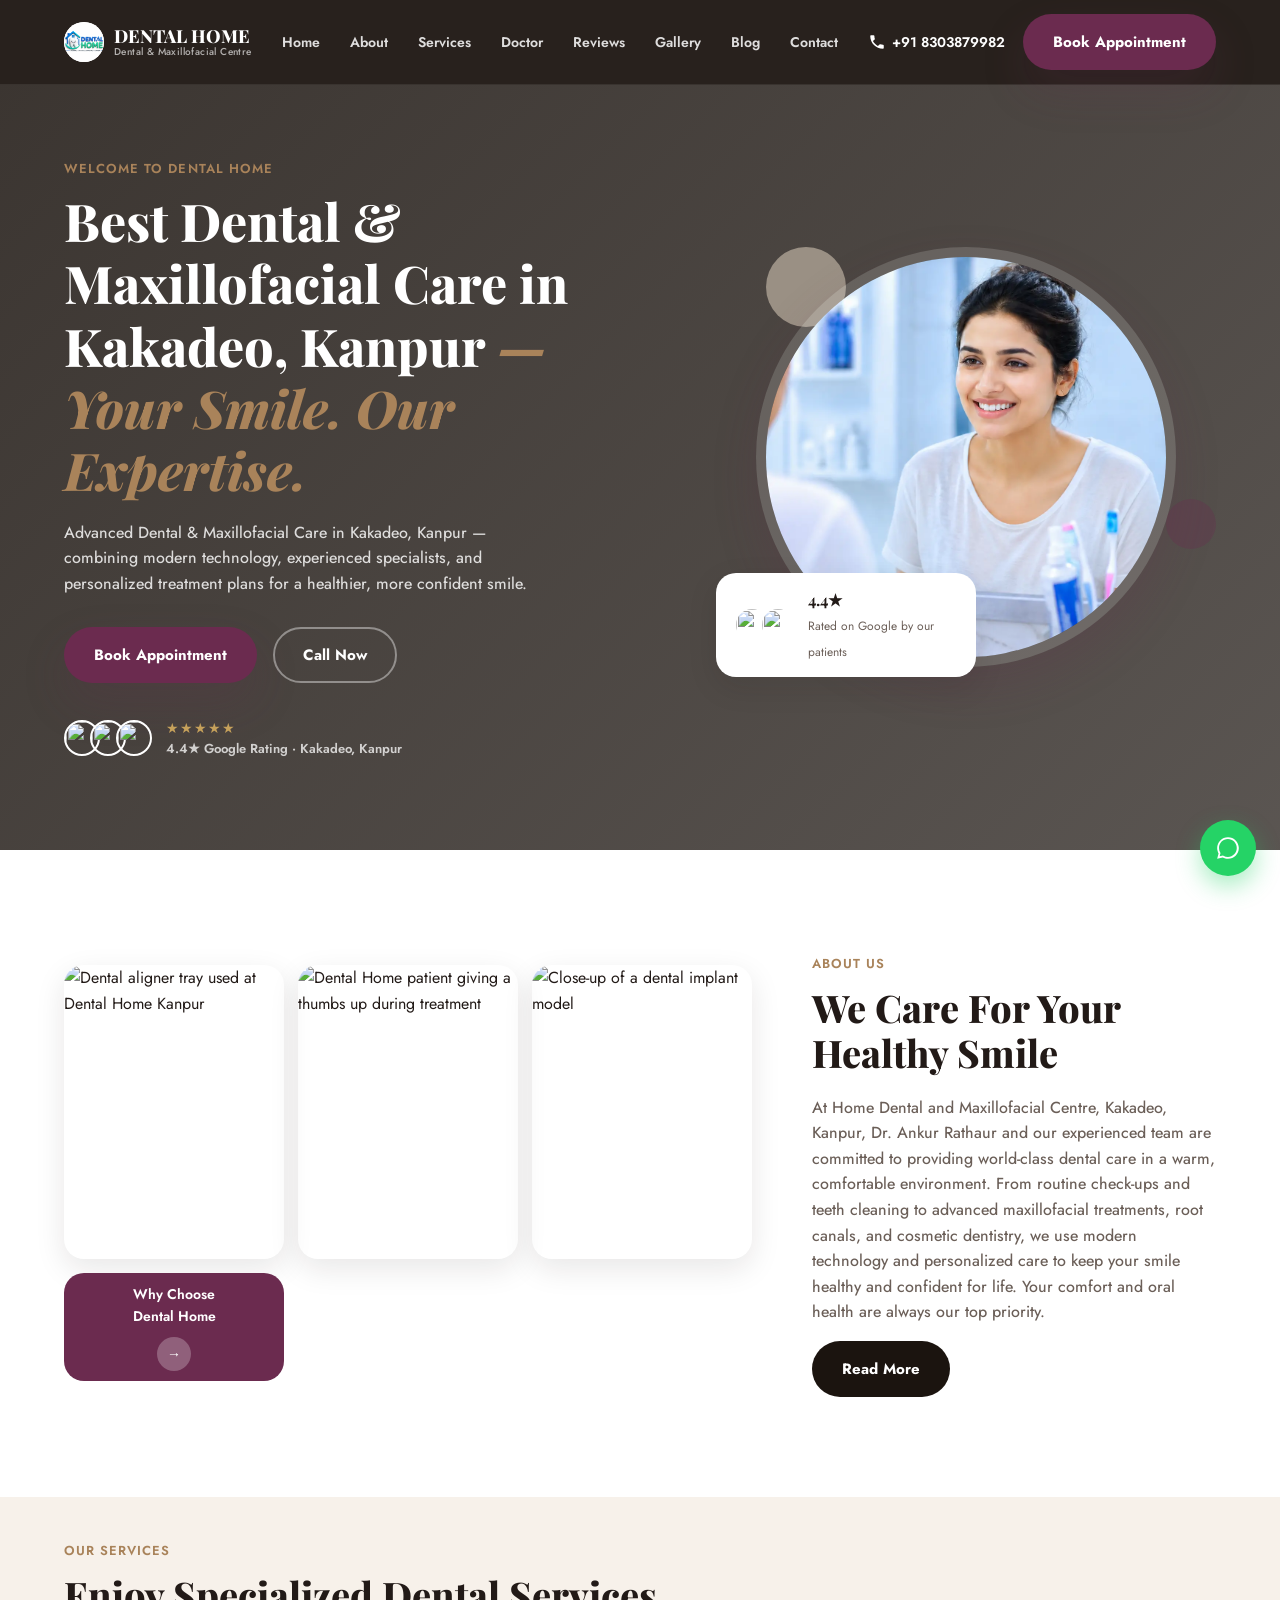
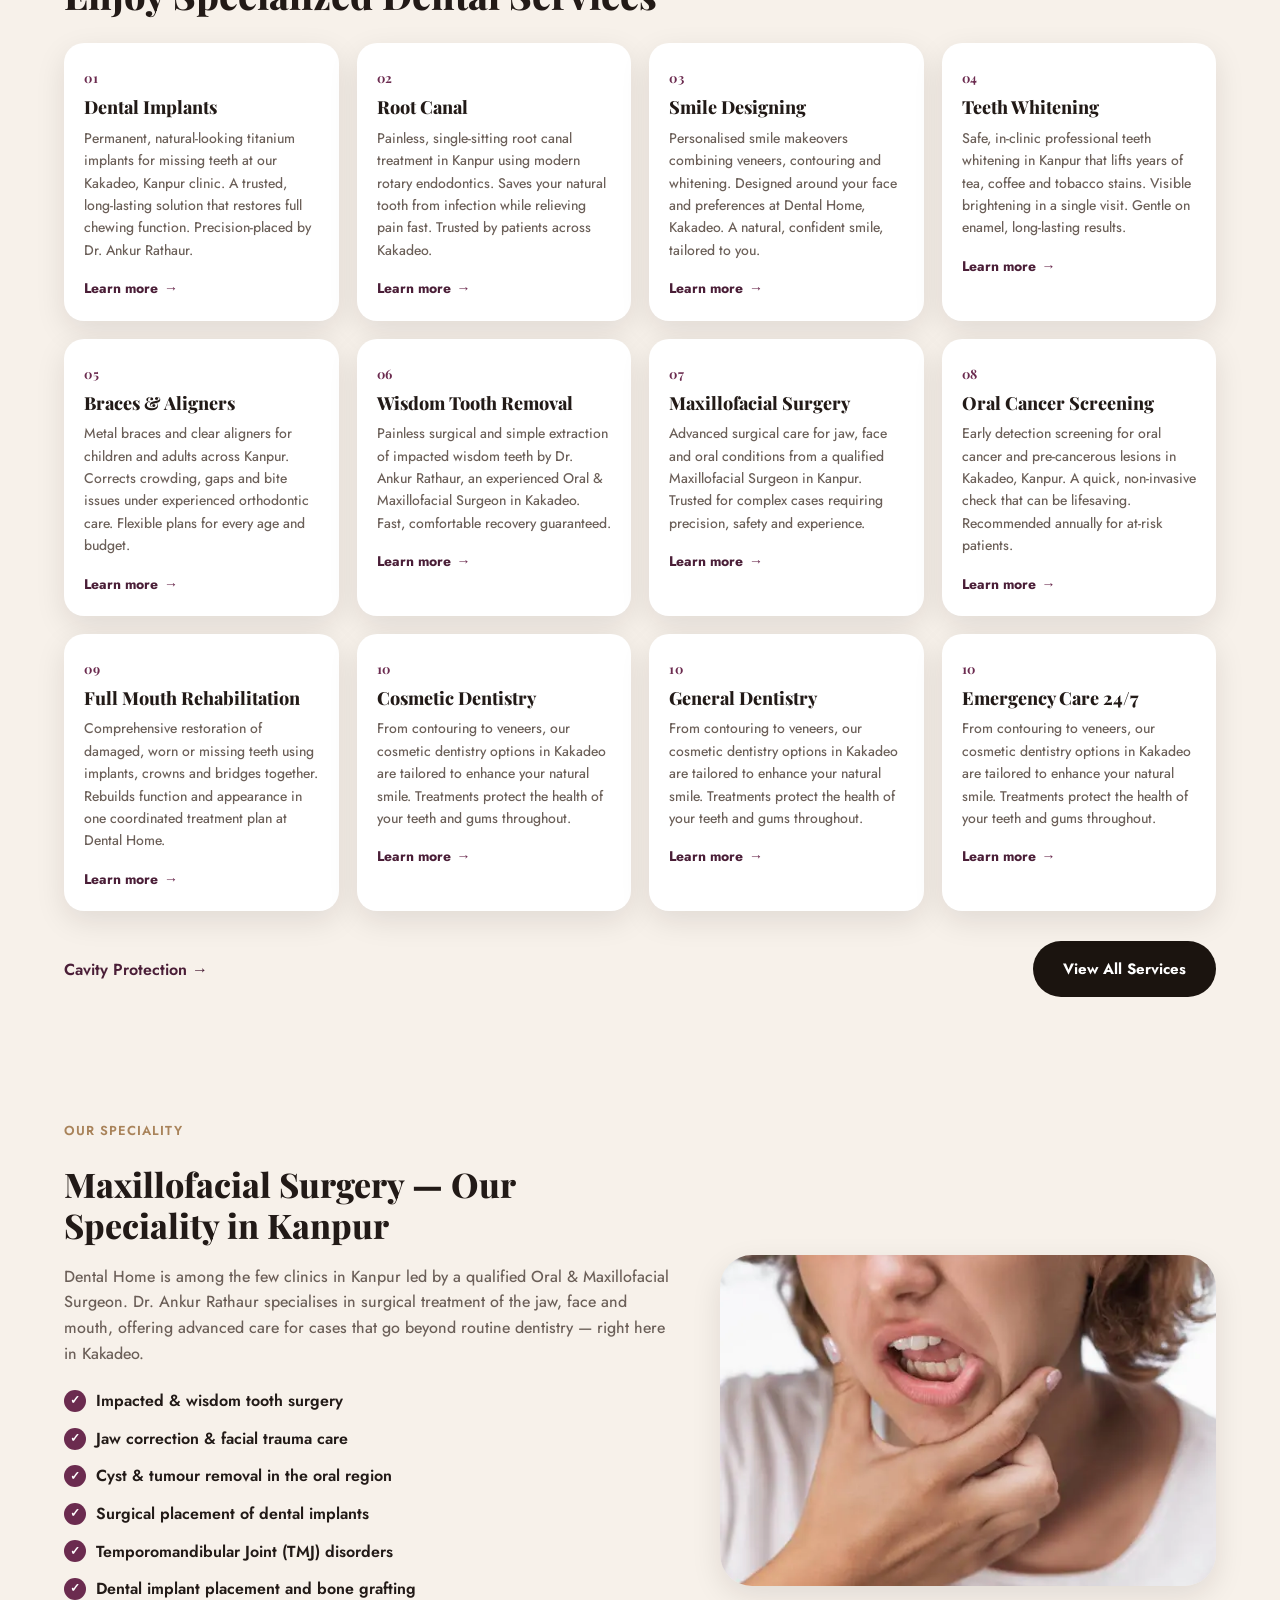
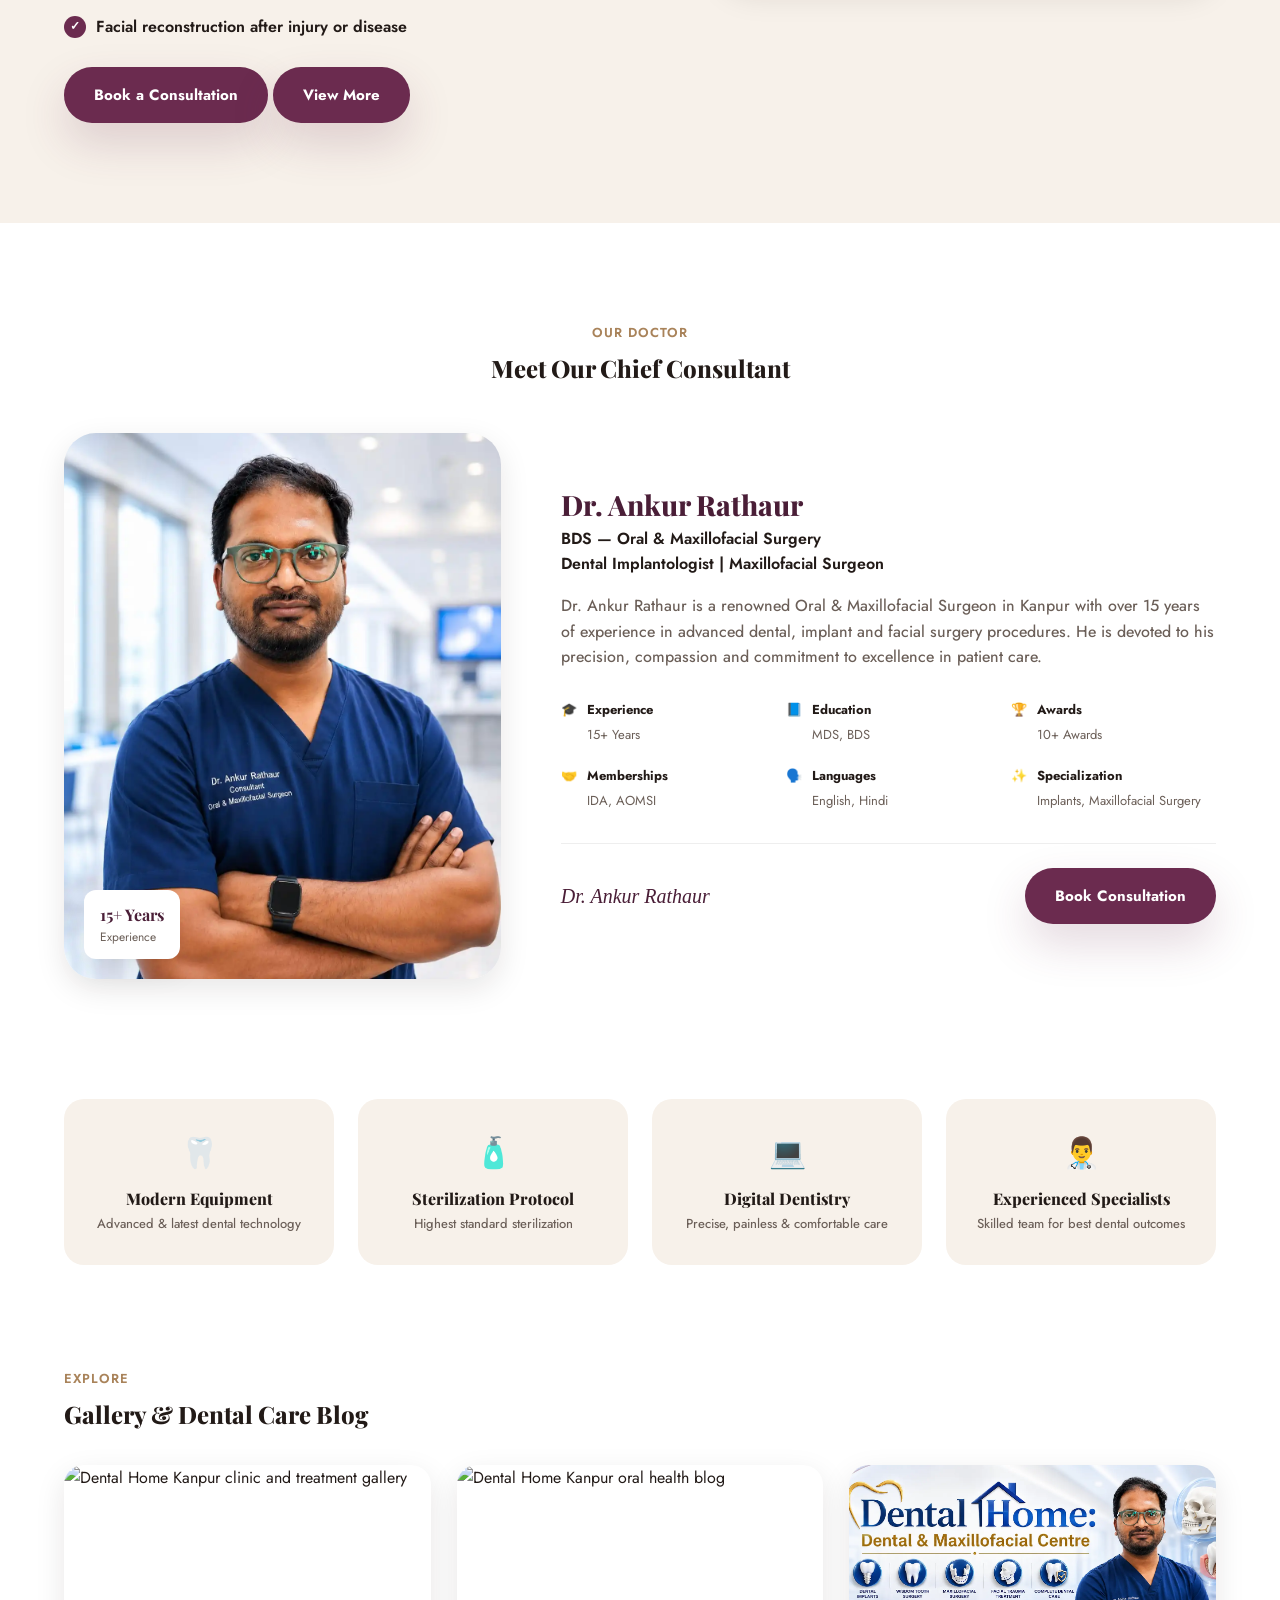
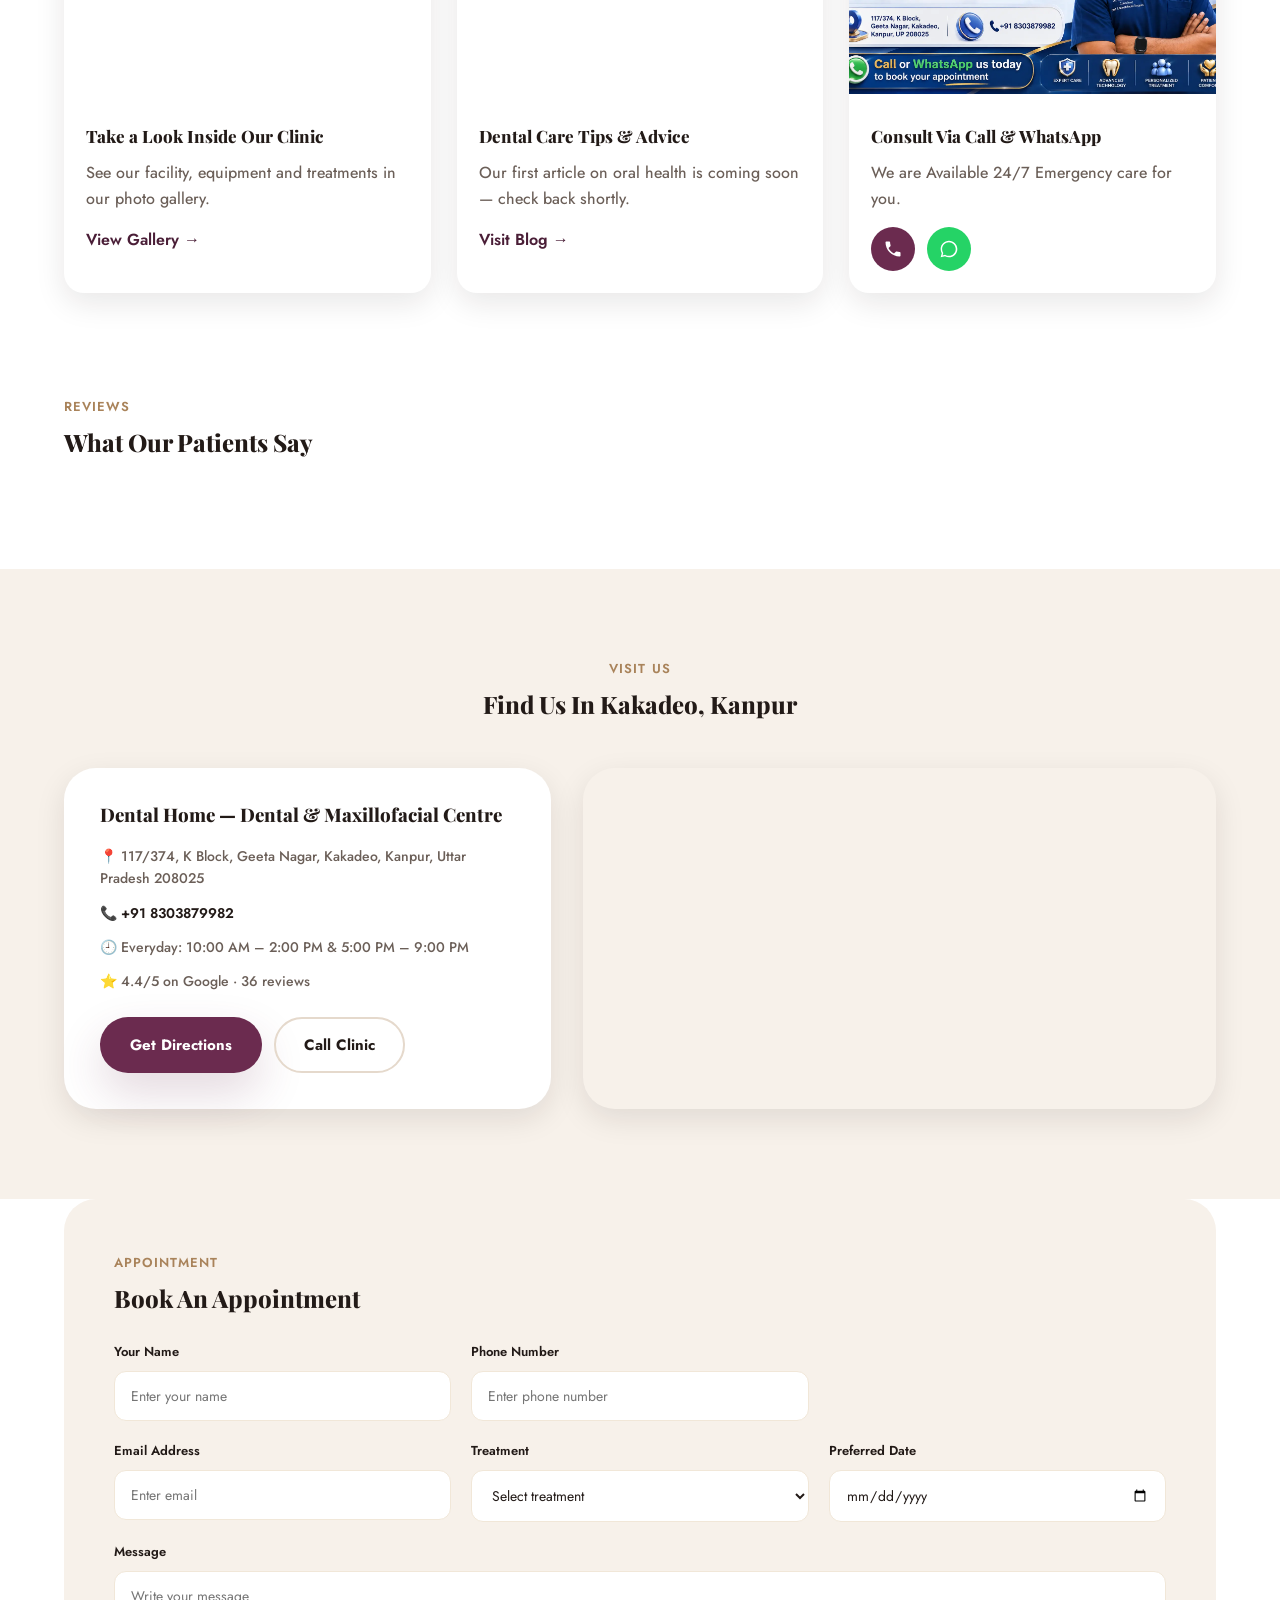
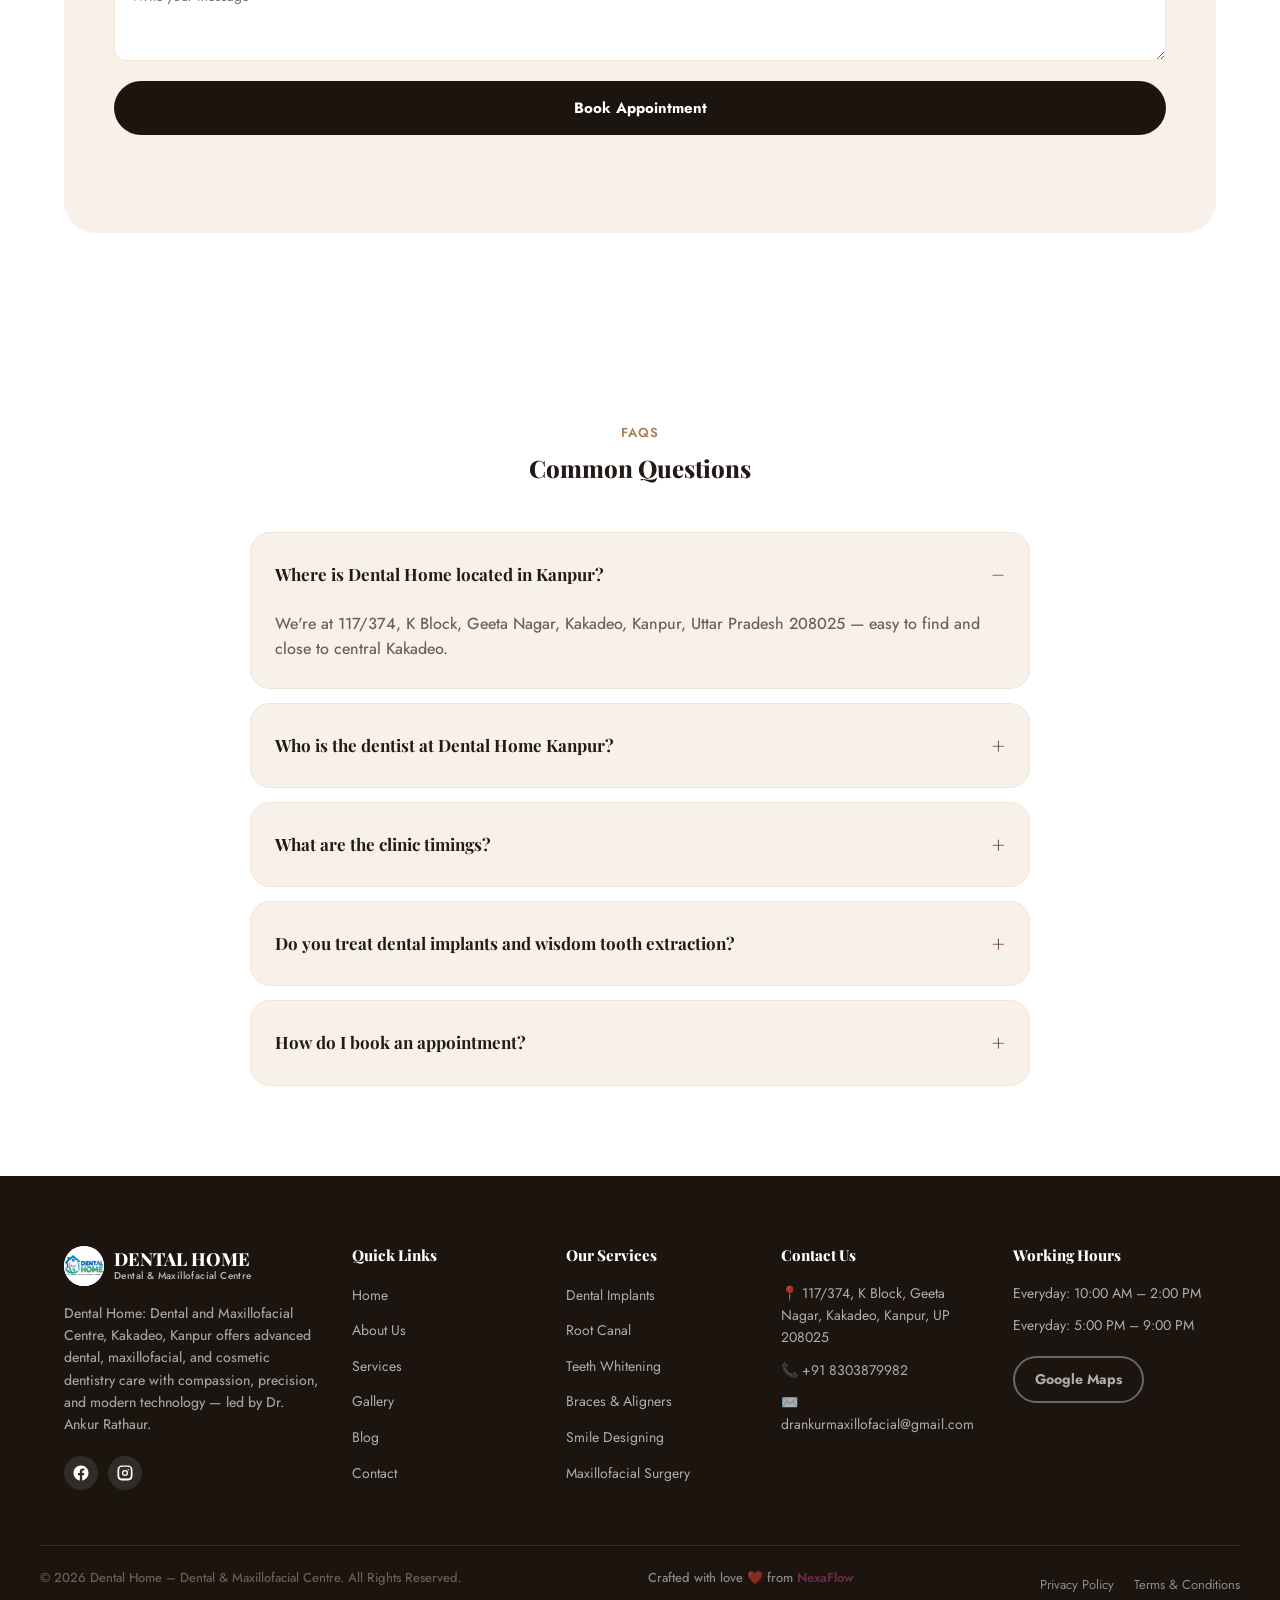
==== commit 67a0529e: "Update index.html" ====
--- a/index.html
+++ b/index.html
@@ -365,7 +365,7 @@
         <a href="service.html#maxillofacial-surgery" class="btn btn-primary">View More</a>
       </div>
       <div class="specialty-media" data-animate="fade-up" data-delay="150">
-        <img src="https://images.unsplash.com/photo-1571772996211-2f02c9727629?w=700&q=80&auto=format&fit=crop" alt="Maxillofacial surgery specialist consulting a patient at Dental Home Kanpur" width="560" height="640" loading="lazy">
+        <img src="surgery-3.webp" alt="Maxillofacial surgery specialist consulting a patient at Dental Home Kanpur" width="560" height="640" loading="lazy">
       </div>
     </div>
   </section>
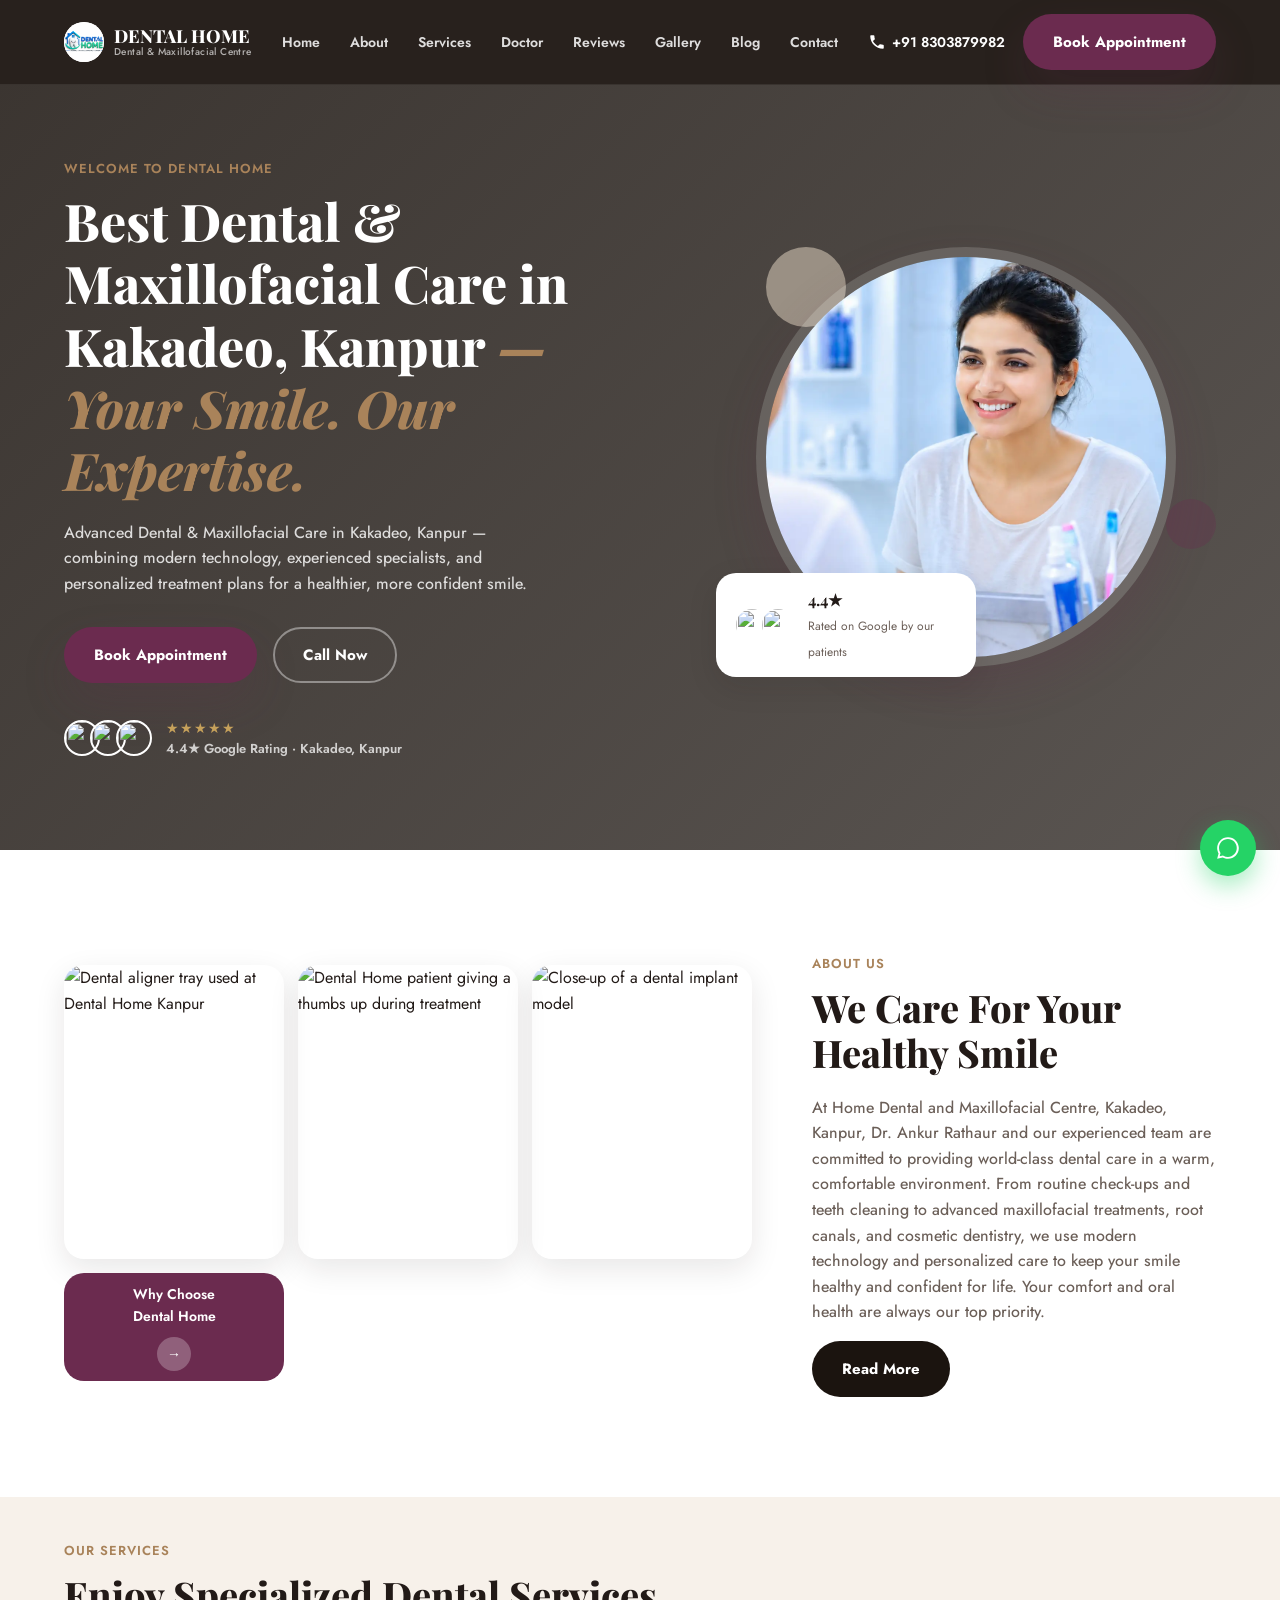
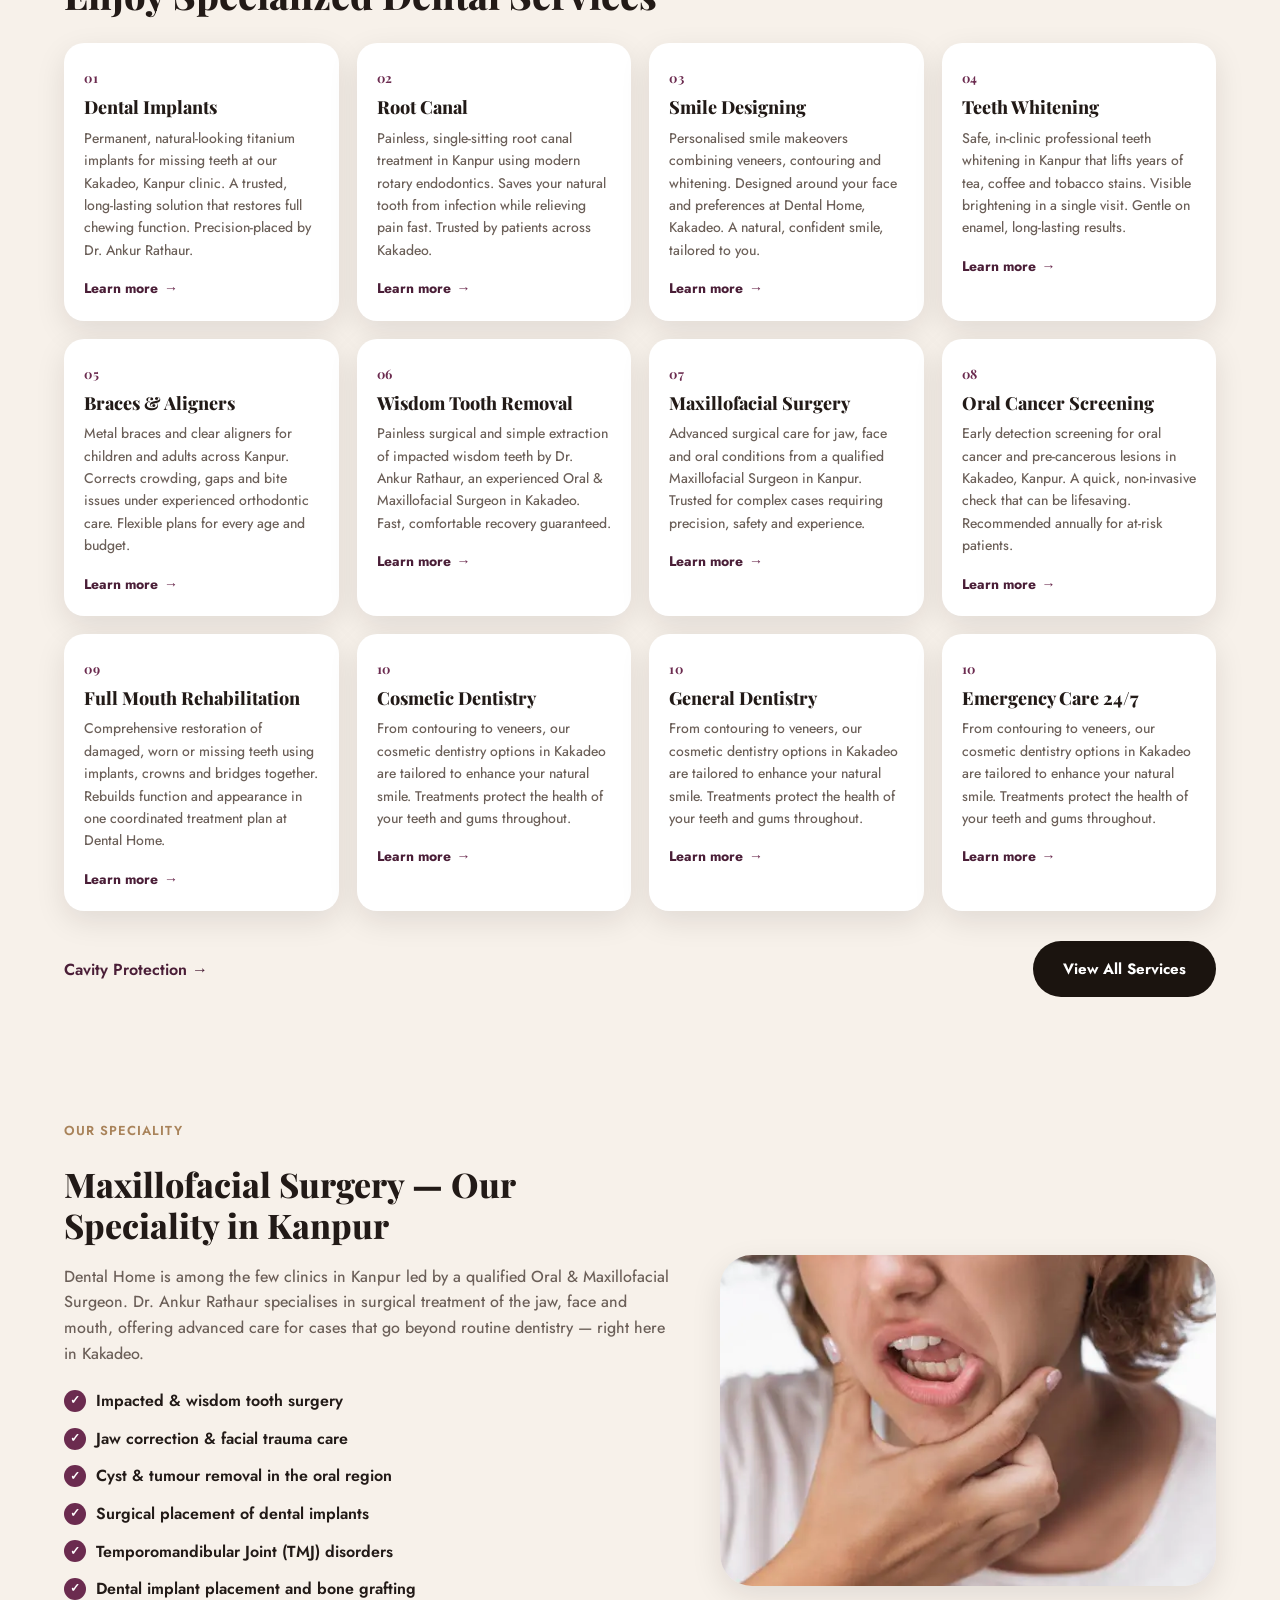
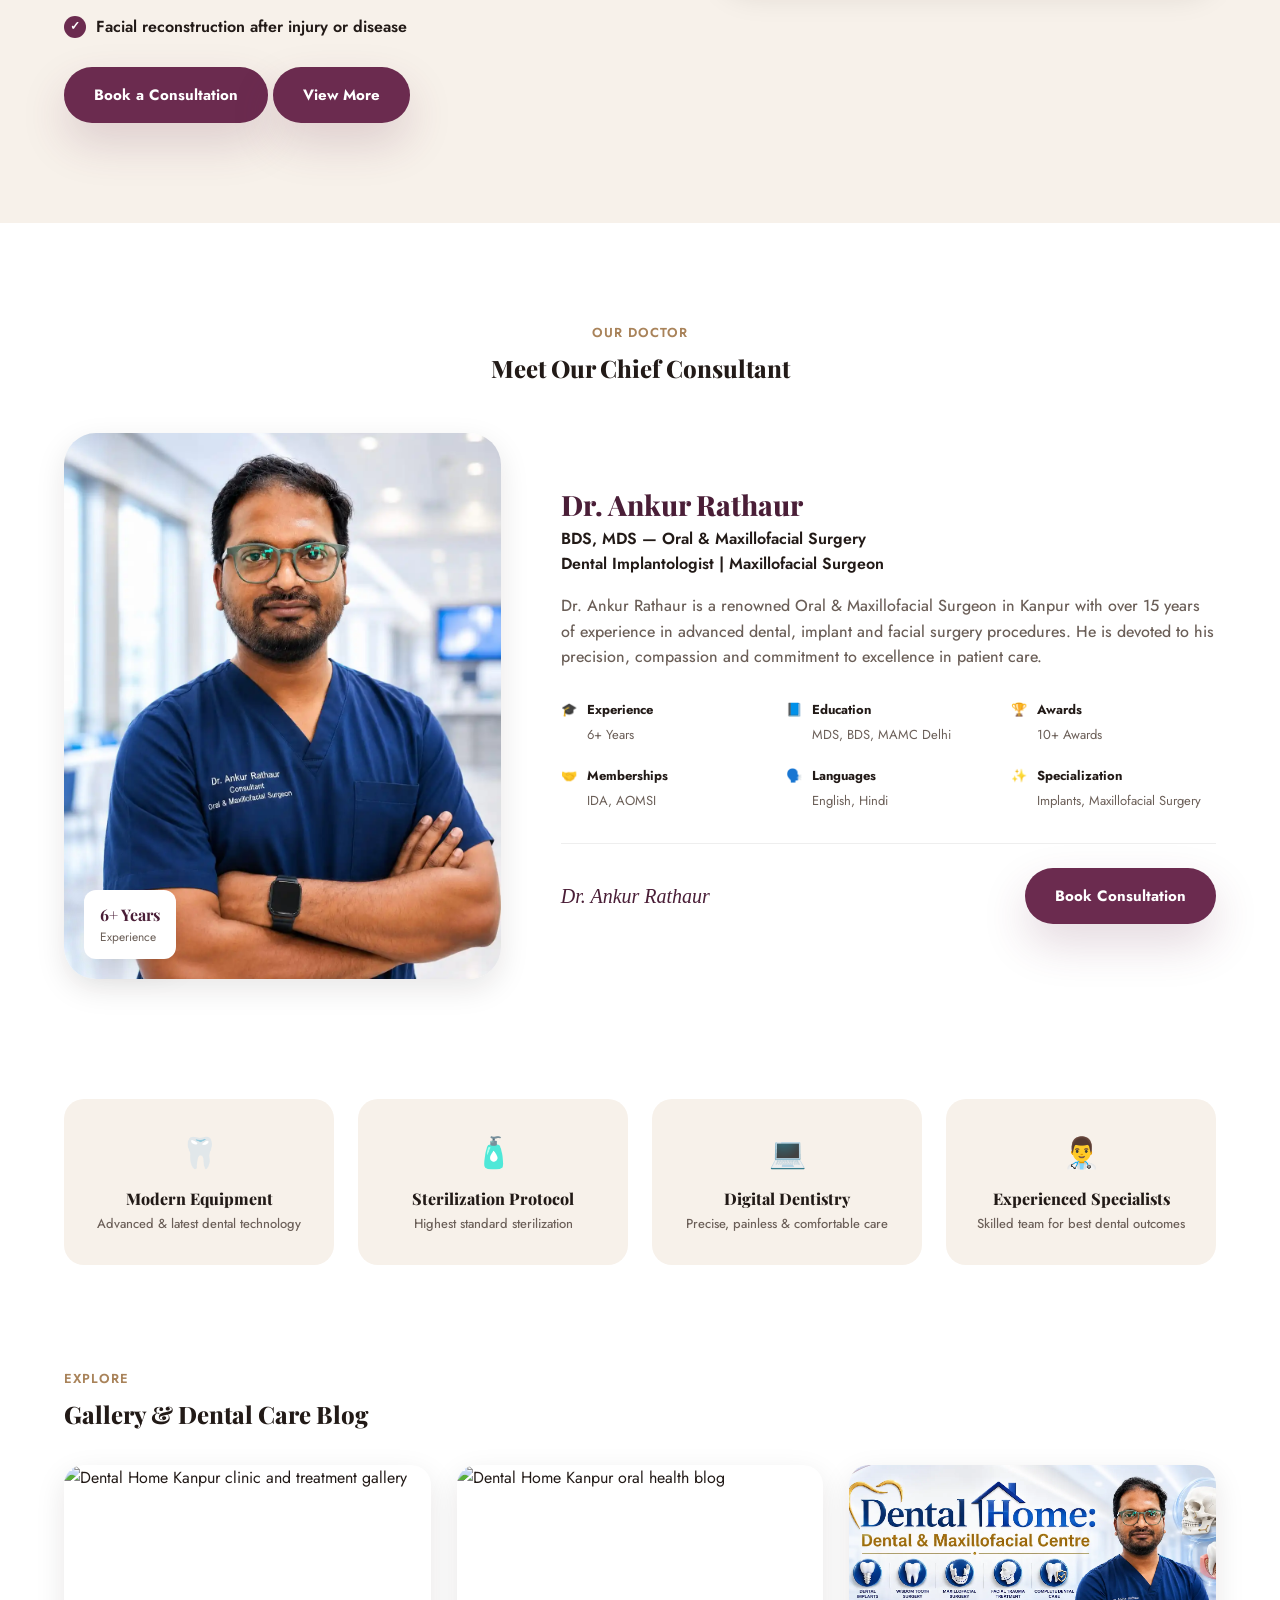
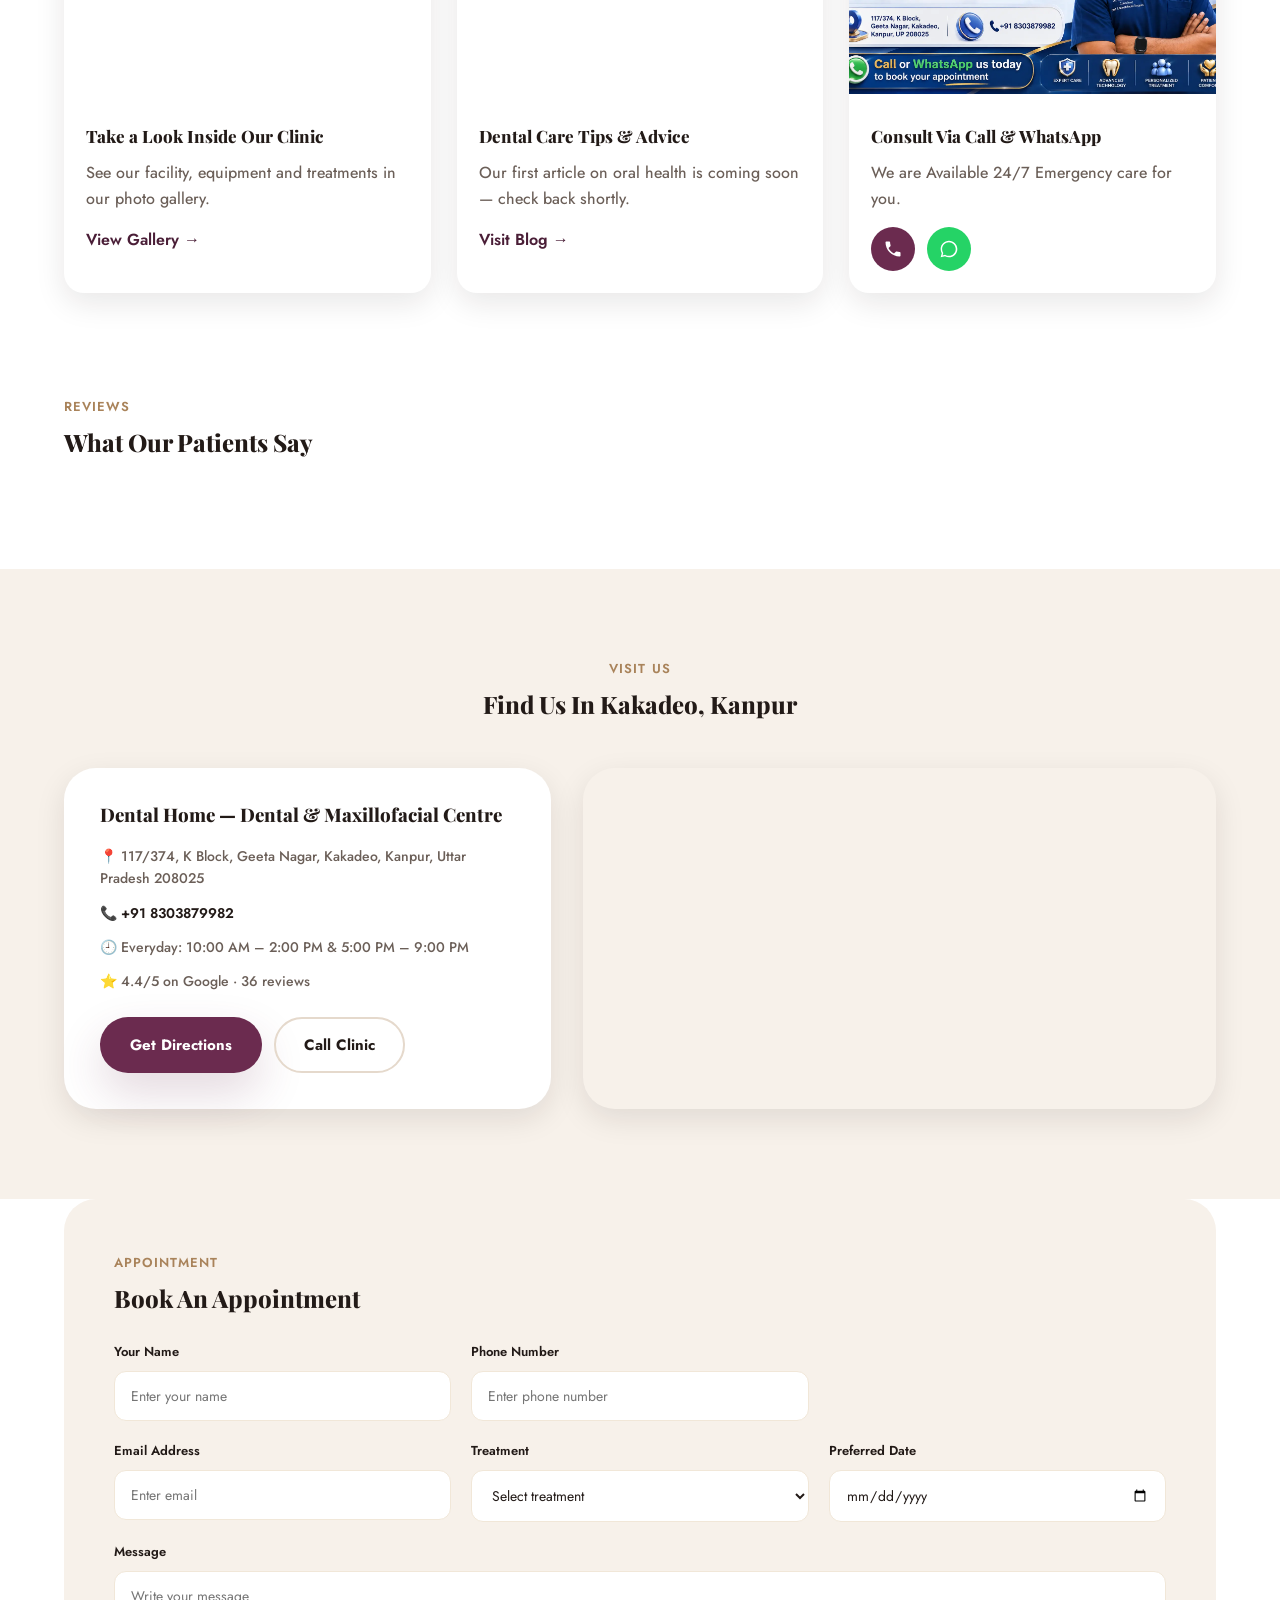
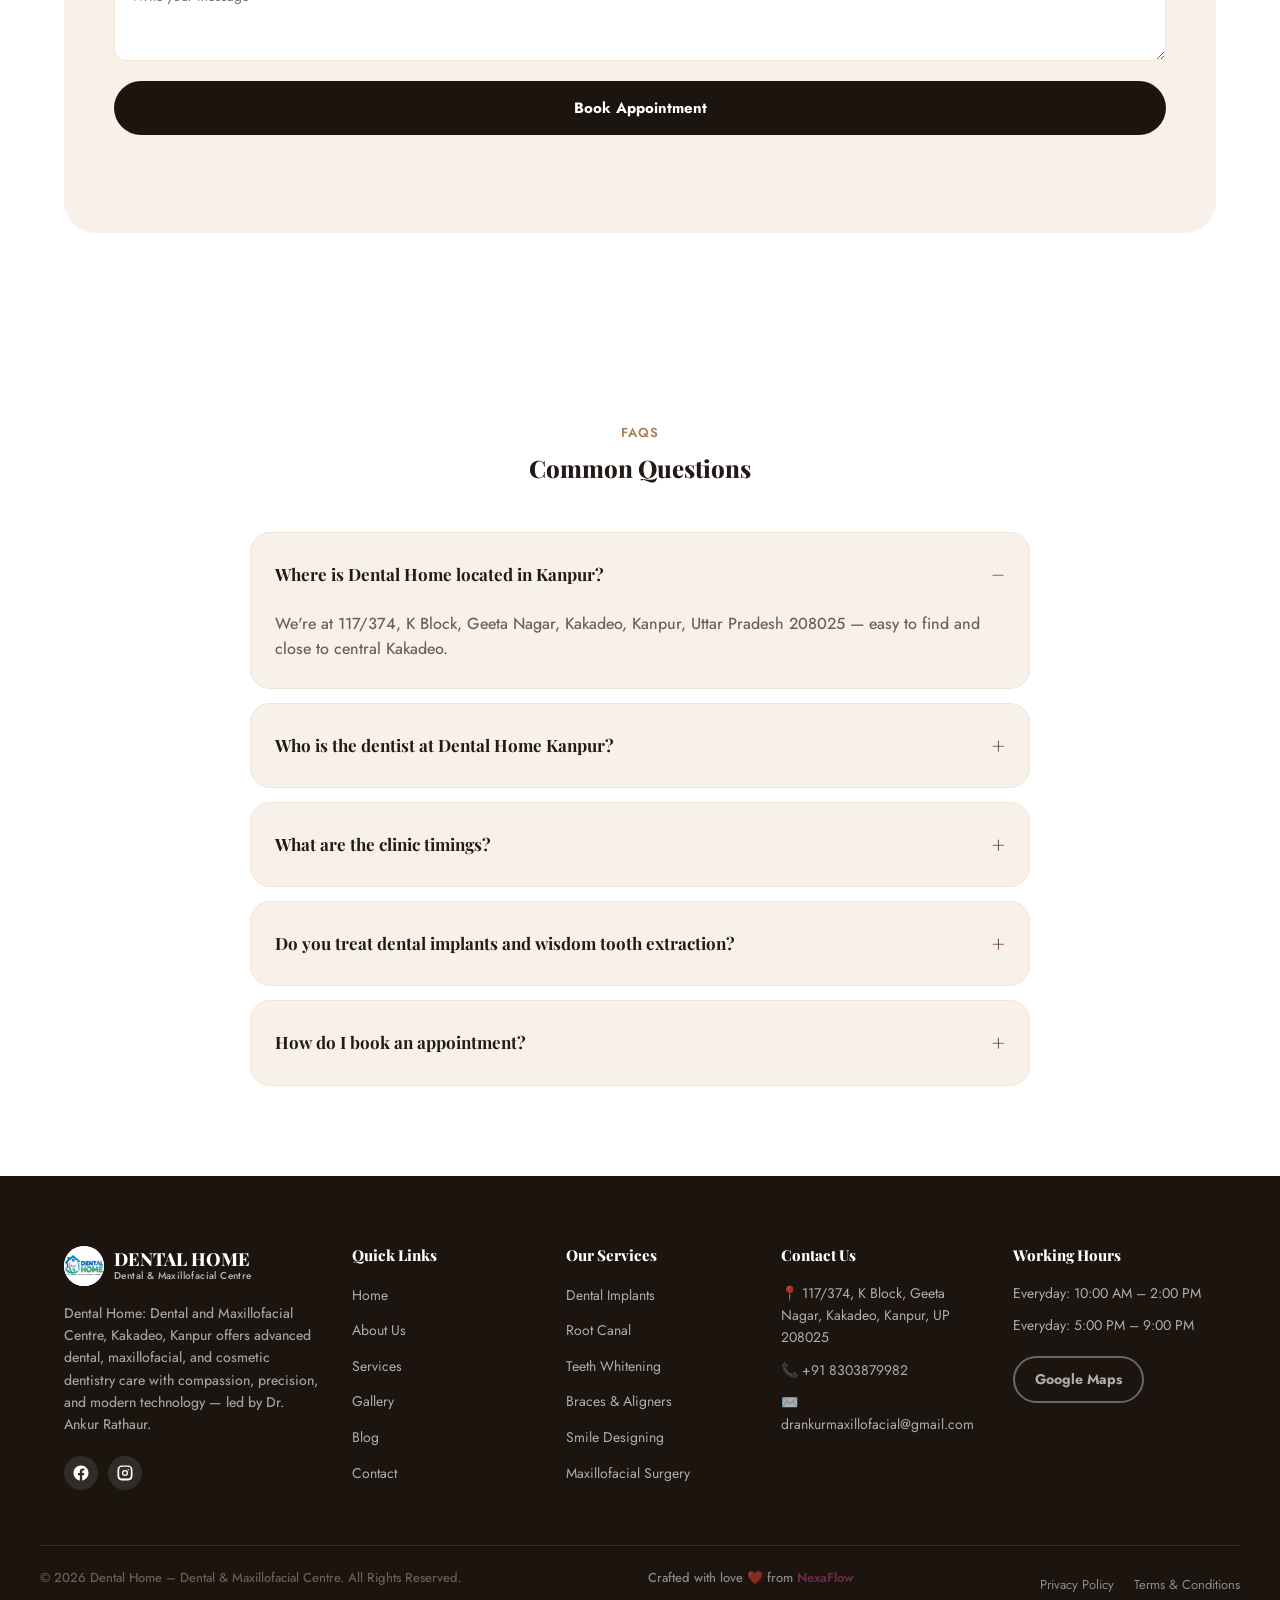
==== commit a9b7af47: "Update index.html" ====
--- a/index.html
+++ b/index.html
@@ -4,7 +4,7 @@
 <meta charset="UTF-8">
 <meta name="viewport" content="width=device-width, initial-scale=1.0, viewport-fit=cover">
 <title>Dental Home Kanpur | Dr. Ankur Rathaur, Maxillofacial Surgeon | Kakadeo</title>
-<meta name="description" content="Dental Home - Dental & Maxillofacial Centre in Kakadeo, Kanpur led by Dr. Ankur Rathaur, BDS, MDS Oral & Maxillofacial Surgeon. Implants, root canal, smile designing, braces & painless oral surgery. Rated 4.4★. Book an appointment today.">
+<meta name="description" content="Dental Home - Dental & Maxillofacial Centre in Kakadeo, Kanpur led by Dr. Ankur Rathaur, BDS, MDS, MDS Oral & Maxillofacial Surgeon. Implants, root canal, smile designing, braces & painless oral surgery. Rated 4.4★. Book an appointment today.">
 <meta name="keywords" content="dentist in Kanpur, dental implants Kanpur, maxillofacial surgeon Kanpur, root canal Kanpur, best dental clinic Kakadeo, Dr Ankur Rathaur dentist, smile designing Kanpur, braces Kanpur">
 <meta name="robots" content="index, follow, max-image-preview:large">
 <meta name="author" content="Dental Home - Dental & Maxillofacial Centre">
@@ -124,7 +124,7 @@
         {
           "@type": "Question",
           "name": "Who is the dentist at Dental Home Kanpur?",
-          "acceptedAnswer": { "@type": "Answer", "text": "Dental Home is led by Dr. Ankur Rathaur, BDS, an Oral & Maxillofacial Surgeon known in Kanpur for painless implant, extraction and jaw surgery procedures." }
+          "acceptedAnswer": { "@type": "Answer", "text": "Dental Home is led by Dr. Ankur Rathaur, MDS, an Oral & Maxillofacial Surgeon known in Kanpur for painless implant, extraction and jaw surgery procedures." }
         },
         {
           "@type": "Question",
@@ -145,7 +145,7 @@
     }
   ]
 }
-</script>
+</script> 
 </head>
 <body>
 
@@ -380,19 +380,19 @@
         <div class="doctor-media" data-animate="fade-up">
           <img src="ankur-image.webp" alt="Dr. Ankur Rathaur, Oral and Maxillofacial Surgeon at Dental Home Kanpur" width="480" height="560" loading="lazy">
           <span class="badge-experience">
-            <strong>15+ Years</strong>
+            <strong>6+ Years</strong>
             <span>Experience</span>
           </span>
         </div>
 
         <div class="doctor-content" data-animate="fade-up" data-delay="150">
           <h3>Dr. Ankur Rathaur</h3>
-          <p class="doctor-title">BDS &mdash; Oral &amp; Maxillofacial Surgery<br>Dental Implantologist | Maxillofacial Surgeon</p>
+          <p class="doctor-title">BDS, MDS &mdash; Oral &amp; Maxillofacial Surgery<br>Dental Implantologist | Maxillofacial Surgeon</p>
           <p class="doctor-bio">Dr. Ankur Rathaur is a renowned Oral &amp; Maxillofacial Surgeon in Kanpur with over 15 years of experience in advanced dental, implant and facial surgery procedures. He is devoted to his precision, compassion and commitment to excellence in patient care.</p>
 
           <div class="doctor-facts">
-            <div class="fact"><span class="fact-icon" aria-hidden="true">🎓</span><div><strong>Experience</strong><span>15+ Years</span></div></div>
-            <div class="fact"><span class="fact-icon" aria-hidden="true">📘</span><div><strong>Education</strong><span>MDS, BDS</span></div></div>
+            <div class="fact"><span class="fact-icon" aria-hidden="true">🎓</span><div><strong>Experience</strong><span>6+ Years</span></div></div>
+            <div class="fact"><span class="fact-icon" aria-hidden="true">📘</span><div><strong>Education</strong><span>MDS, BDS, MAMC Delhi</span></div></div>
             <div class="fact"><span class="fact-icon" aria-hidden="true">🏆</span><div><strong>Awards</strong><span>10+ Awards</span></div></div>
             <div class="fact"><span class="fact-icon" aria-hidden="true">🤝</span><div><strong>Memberships</strong><span>IDA, AOMSI</span></div></div>
             <div class="fact"><span class="fact-icon" aria-hidden="true">🗣️</span><div><strong>Languages</strong><span>English, Hindi</span></div></div>
@@ -587,7 +587,7 @@
         </details>
         <details class="faq-item">
           <summary>Who is the dentist at Dental Home Kanpur?</summary>
-          <p>Dr. Ankur Rathaur, BDS, an Oral &amp; Maxillofacial Surgeon known across Kanpur for painless implant, extraction and jaw surgery procedures.</p>
+          <p>Dr. Ankur Rathaur, BDS, MDS, an Oral &amp; Maxillofacial Surgeon known across Kanpur for painless implant, extraction and jaw surgery procedures.</p>
         </details>
         <details class="faq-item">
           <summary>What are the clinic timings?</summary>
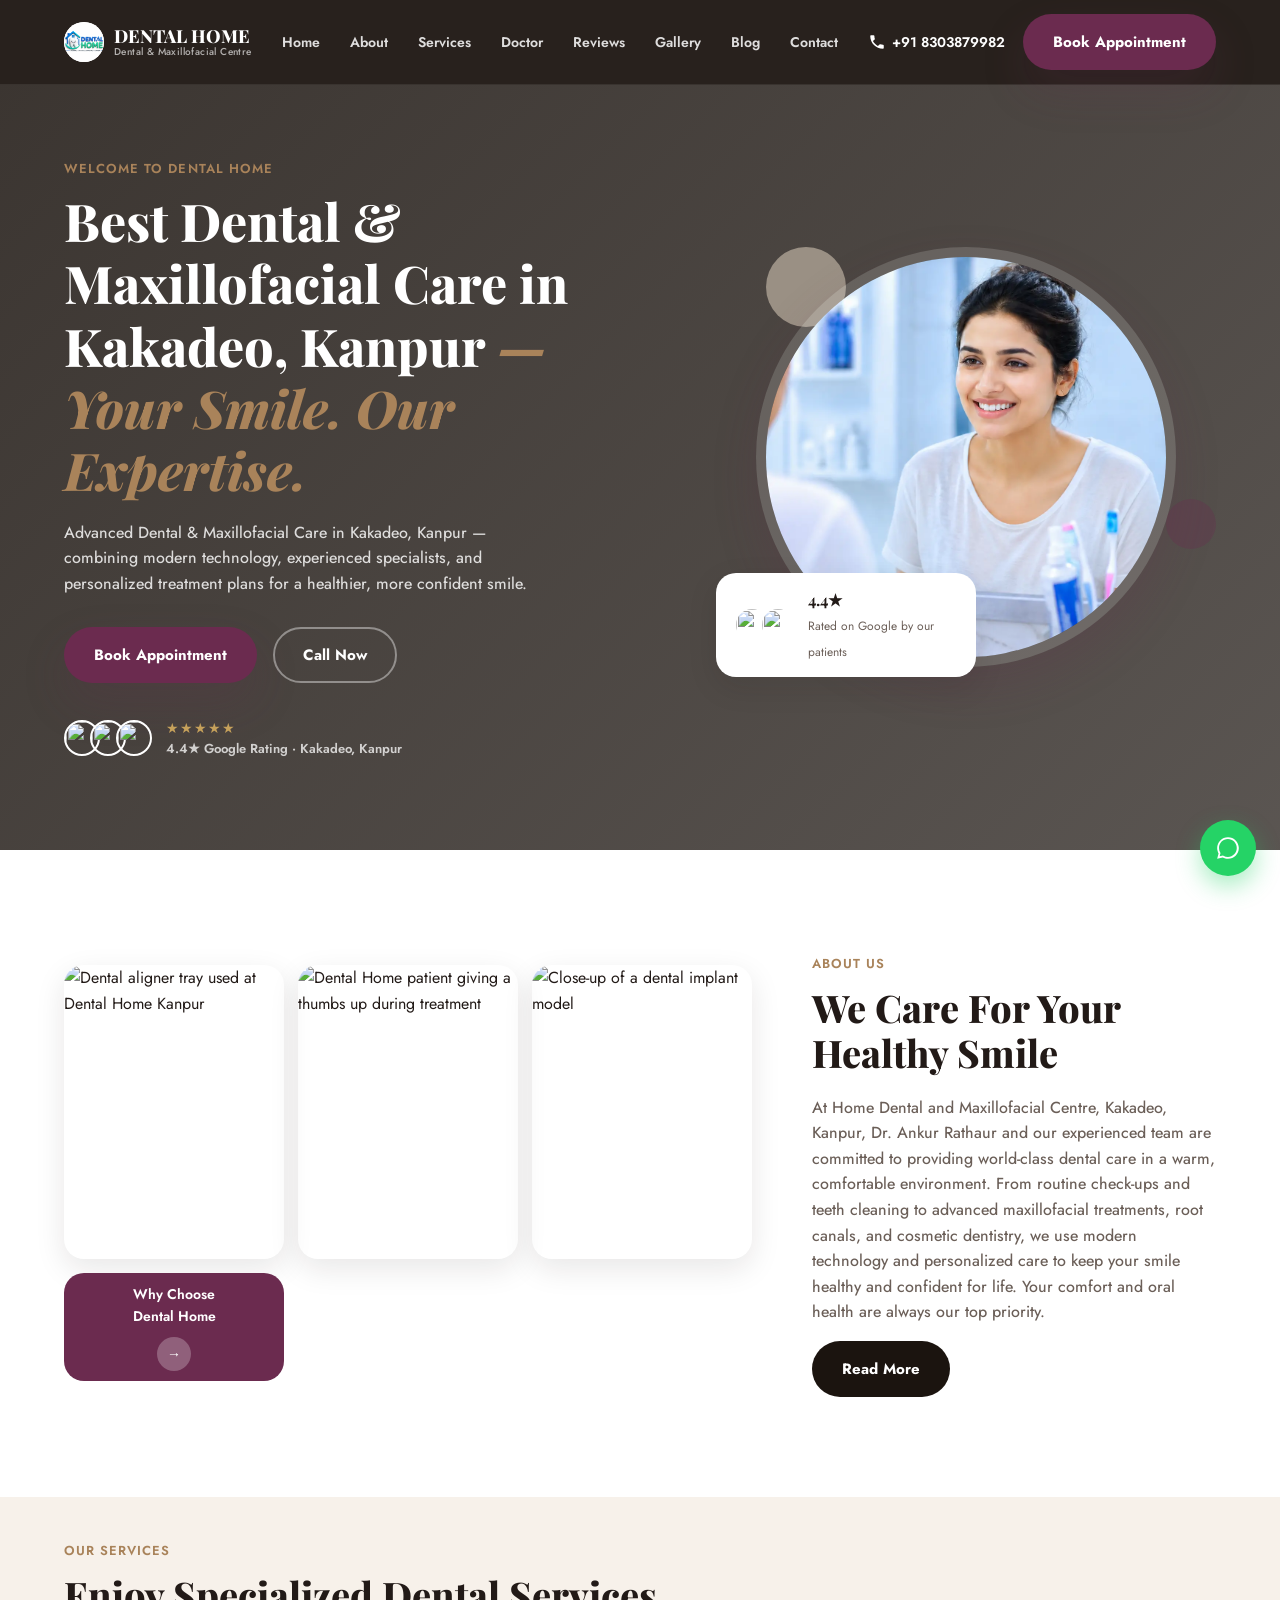
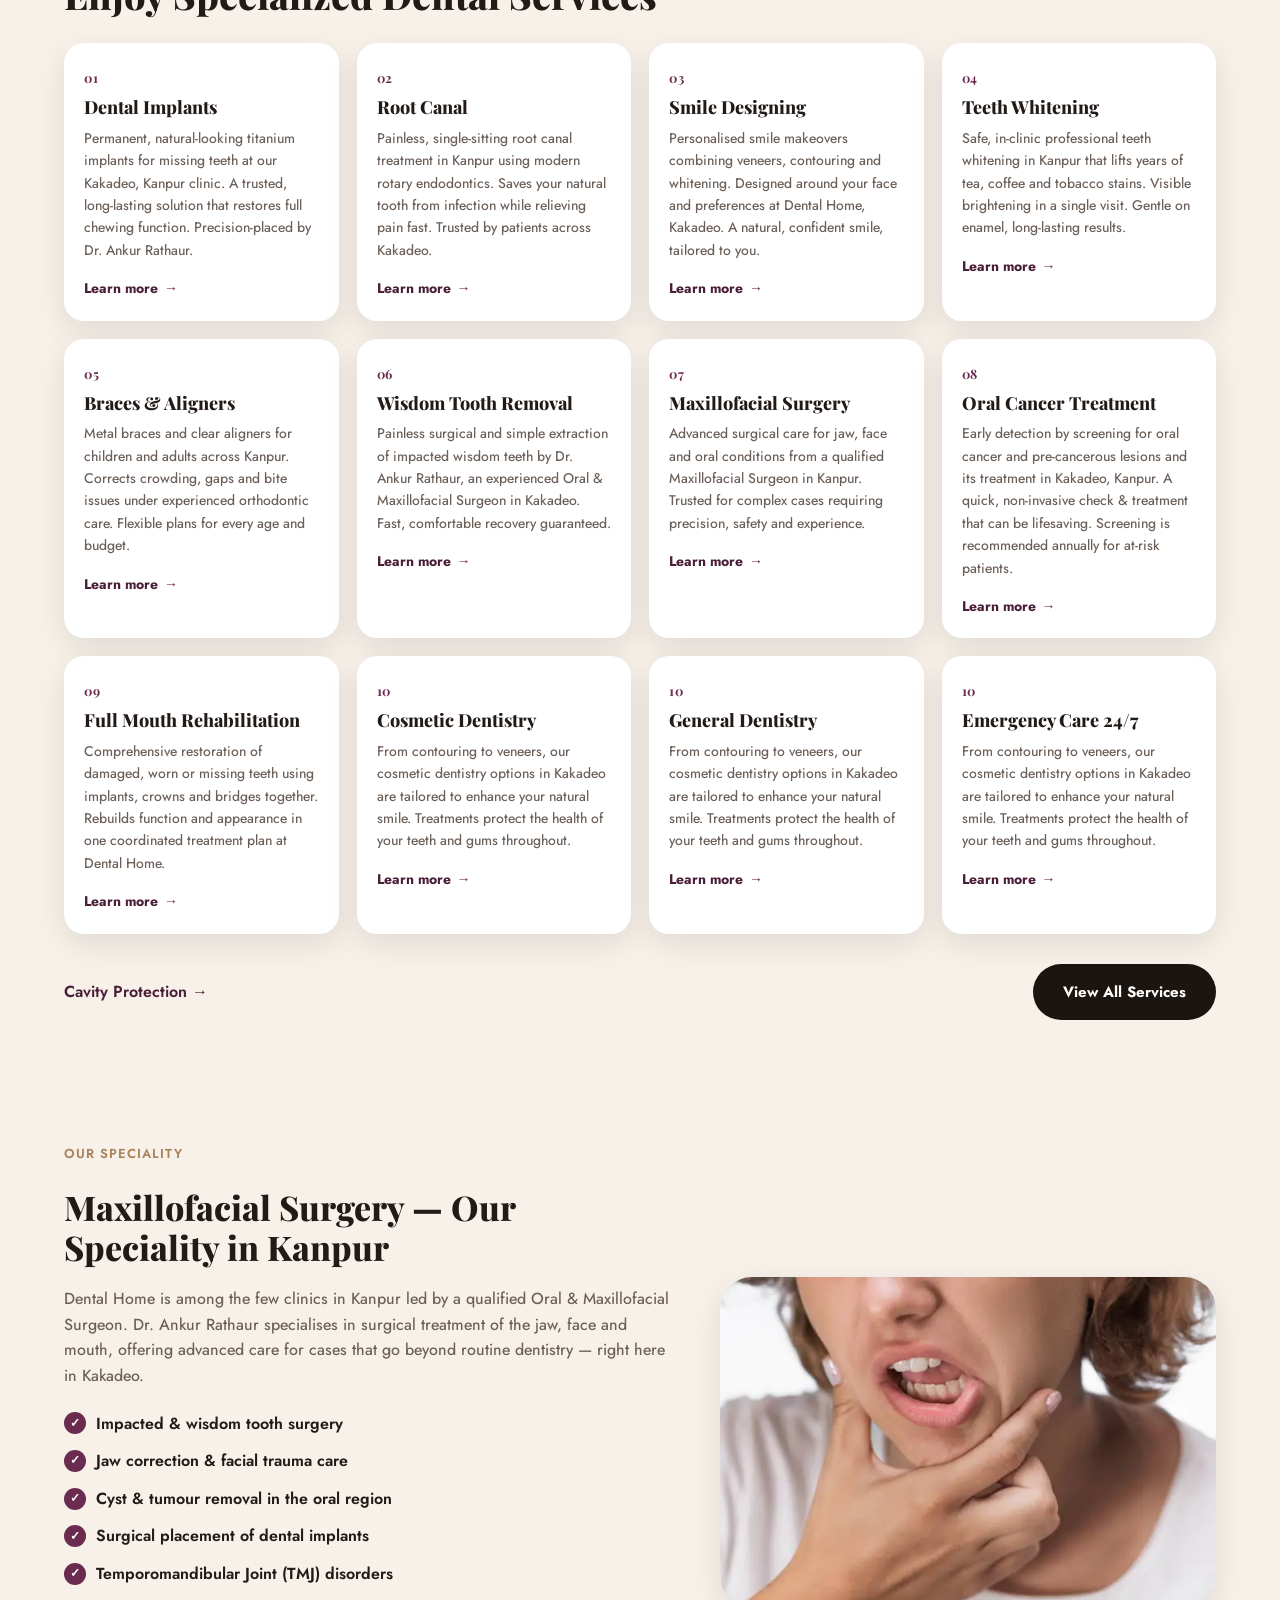
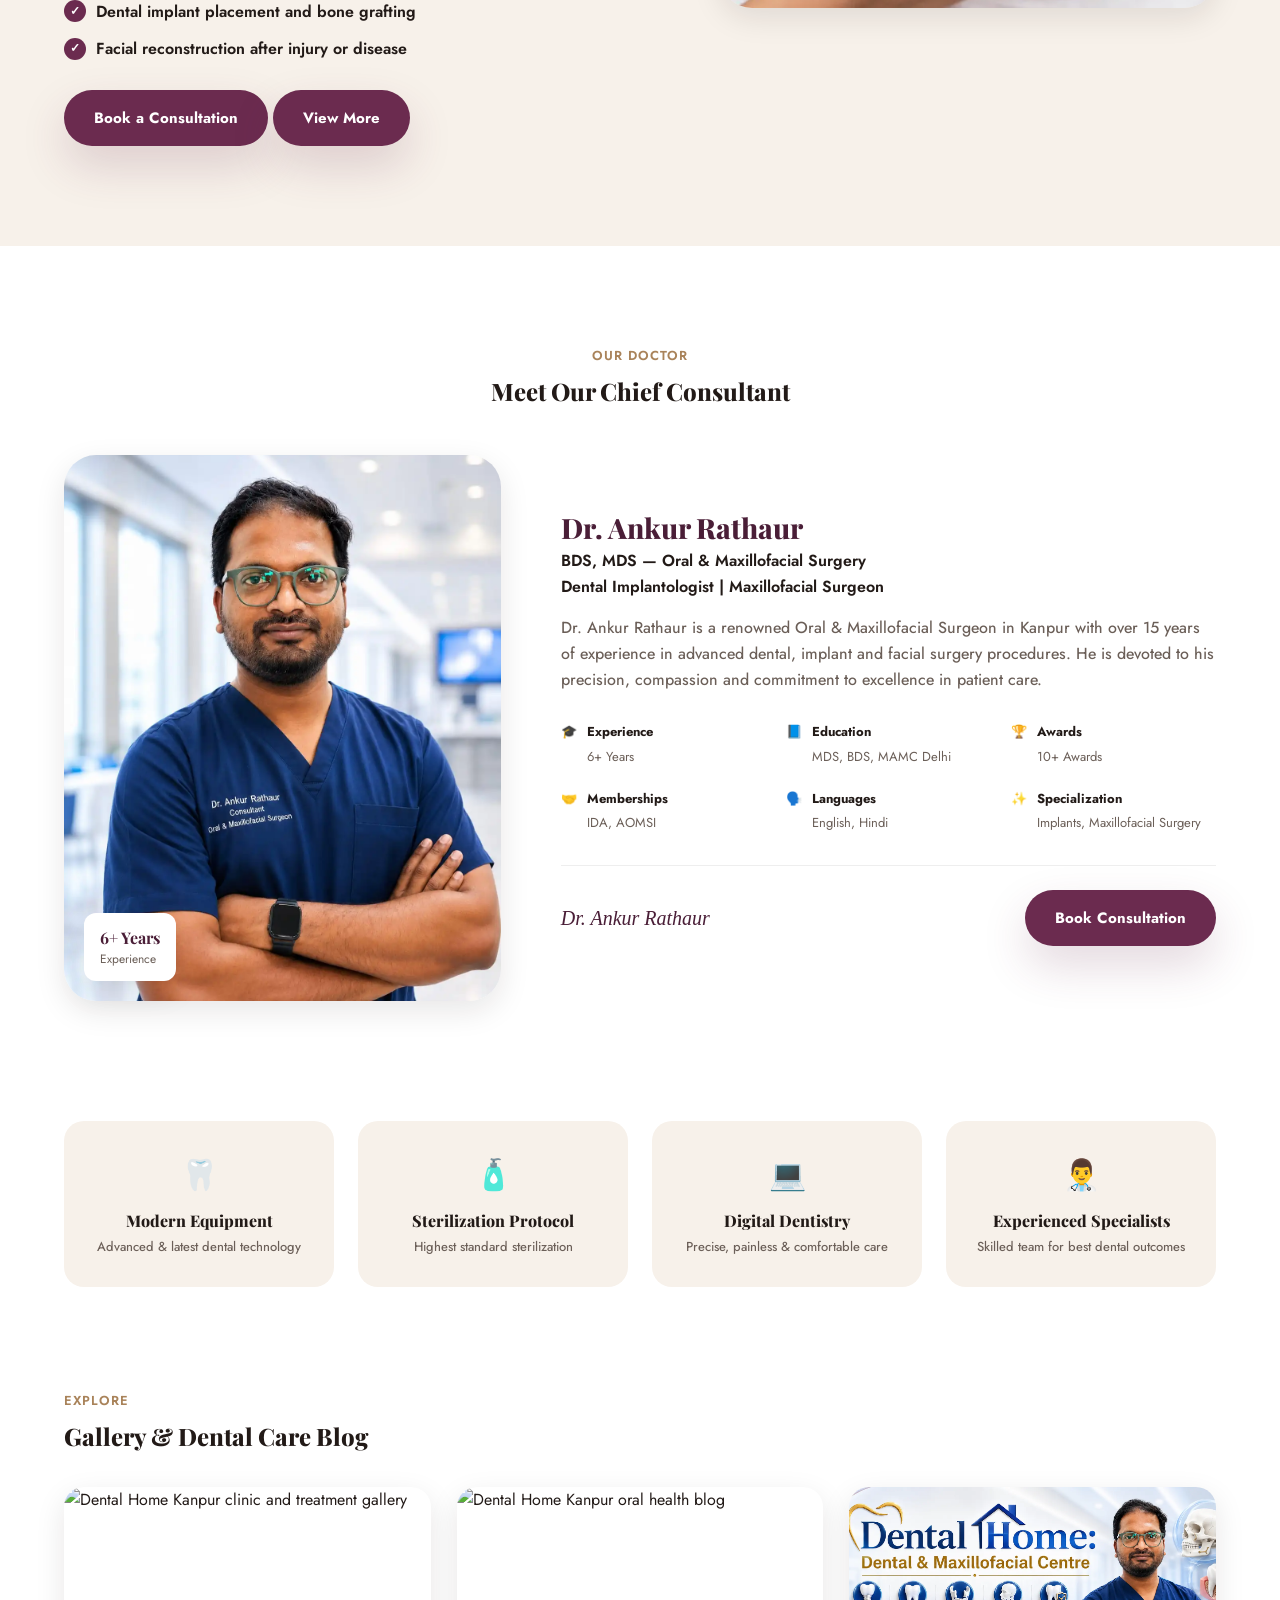
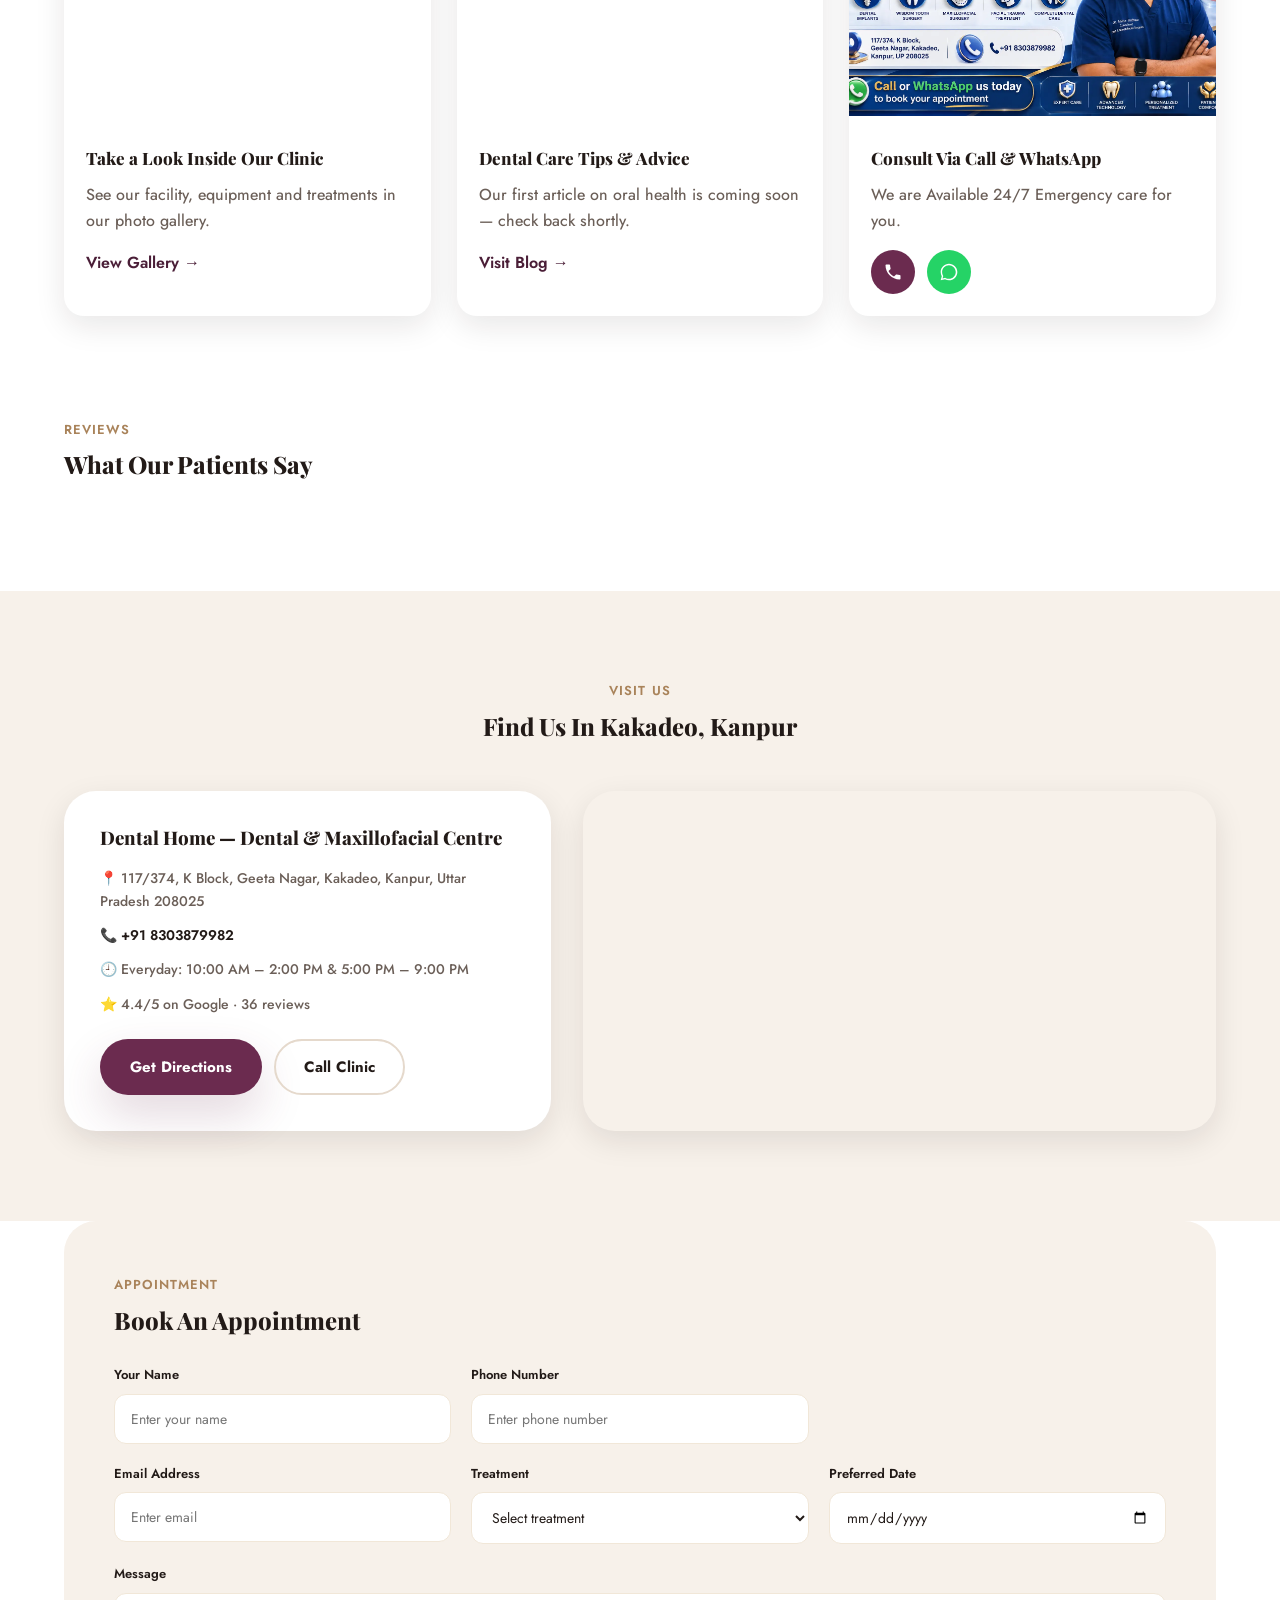
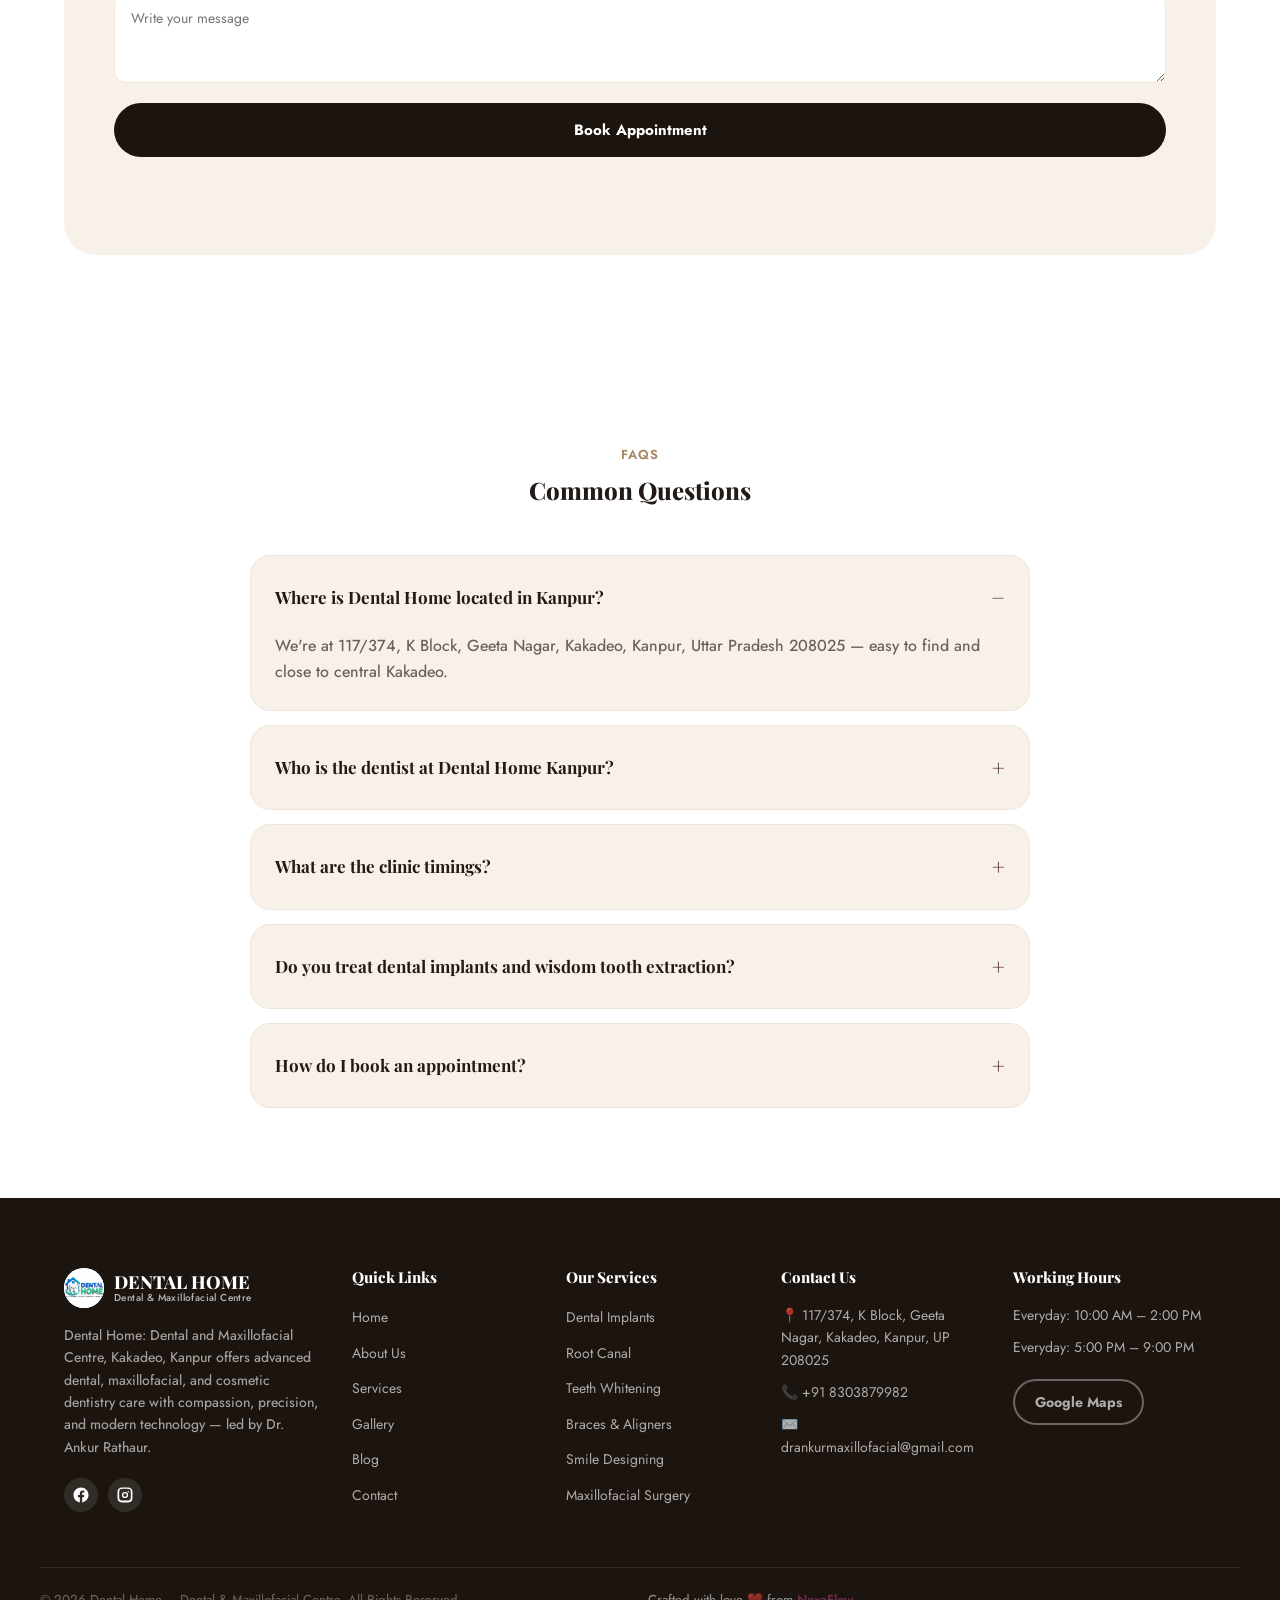
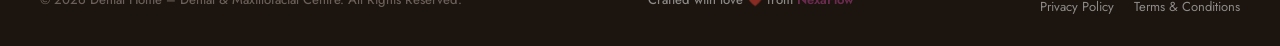
==== commit ed313a9e: "Update index.html" ====
--- a/index.html
+++ b/index.html
@@ -308,8 +308,8 @@
           </article>
           <article class="home-service-card">
             <span class="home-service-card-num">08</span>
-            <h3>Oral Cancer Screening</h3>
-            <p>Early detection screening for oral cancer and pre-cancerous lesions in Kakadeo, Kanpur. A quick, non-invasive check that can be lifesaving. Recommended annually for at-risk patients.</p>
+            <h3>Oral Cancer Treatment</h3>
+            <p>Early detection by screening for oral cancer and pre-cancerous lesions and its treatment in Kakadeo, Kanpur. A quick, non-invasive check & treatment that can be lifesaving. Screening is recommended annually for at-risk patients.</p>
             <a href="service.html" class="home-service-link">Learn more <span class="arrow">→</span></a>
           </article>
           <article class="home-service-card">
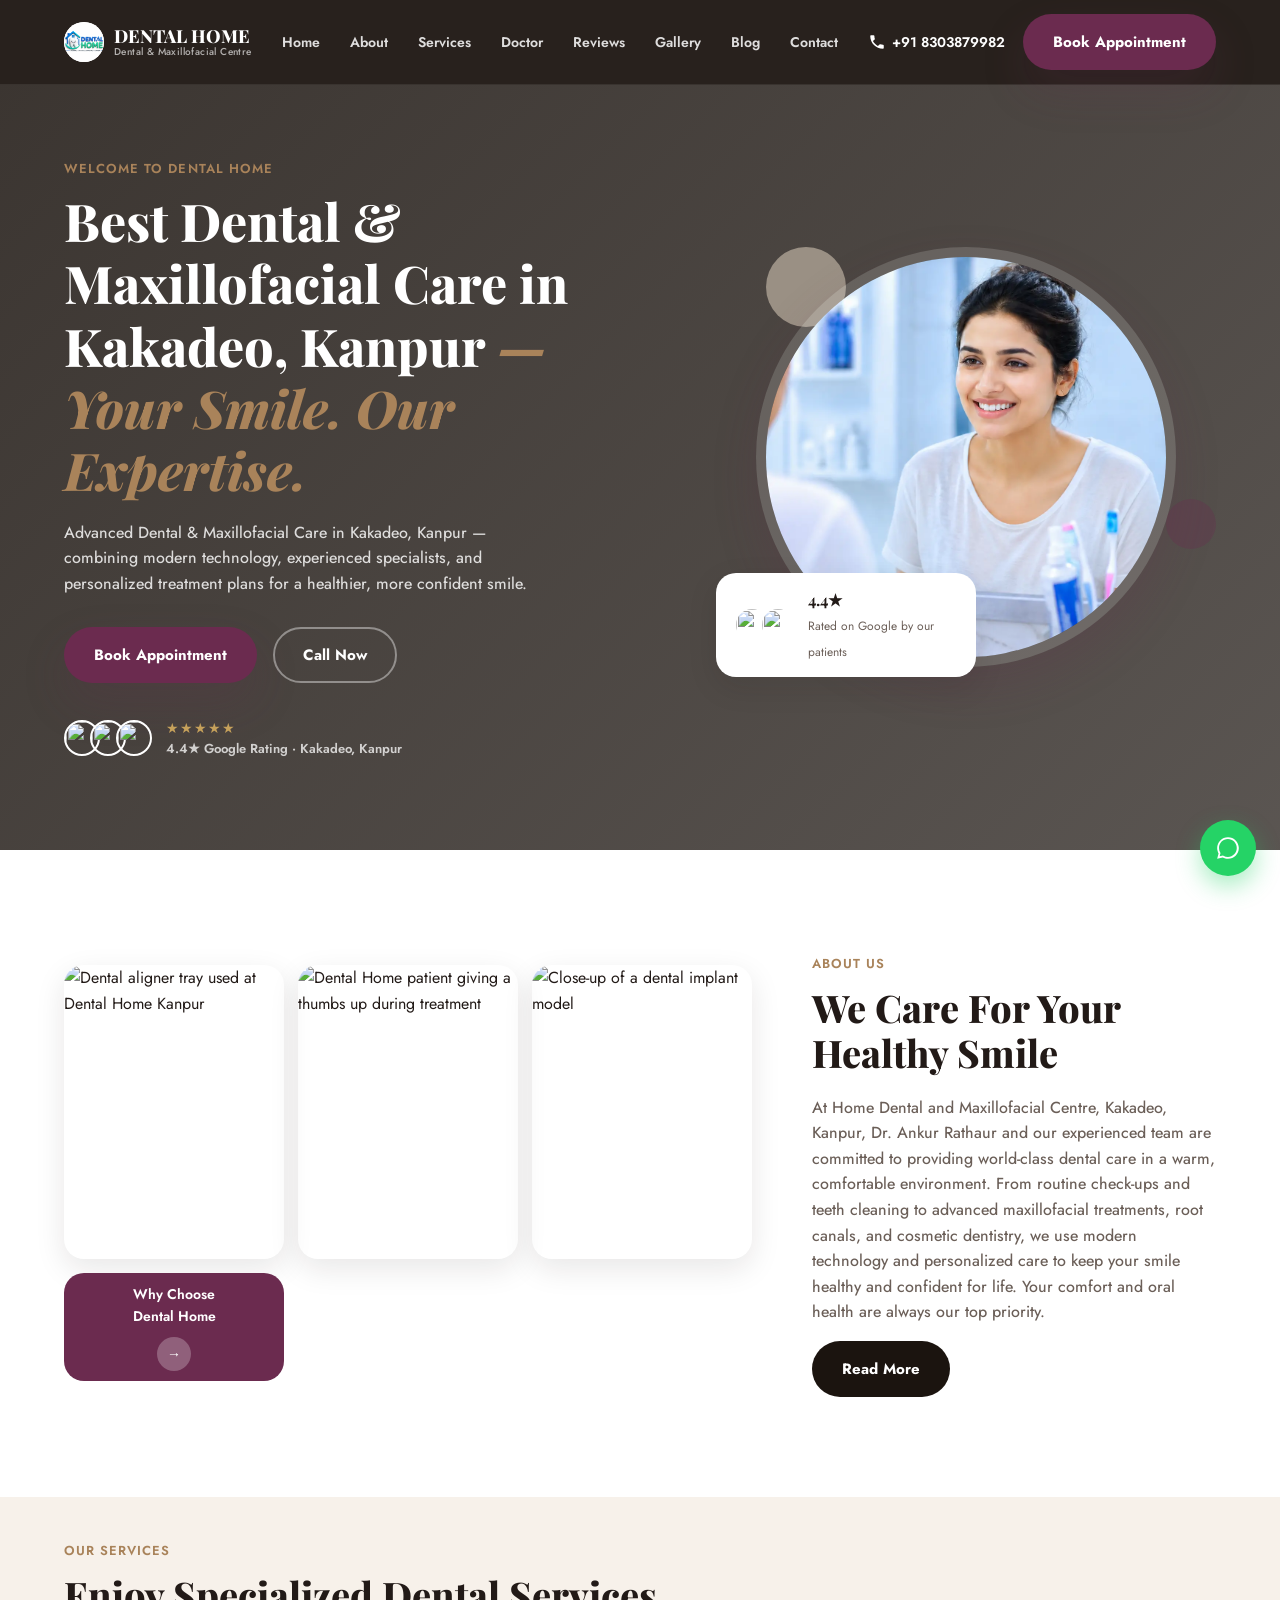
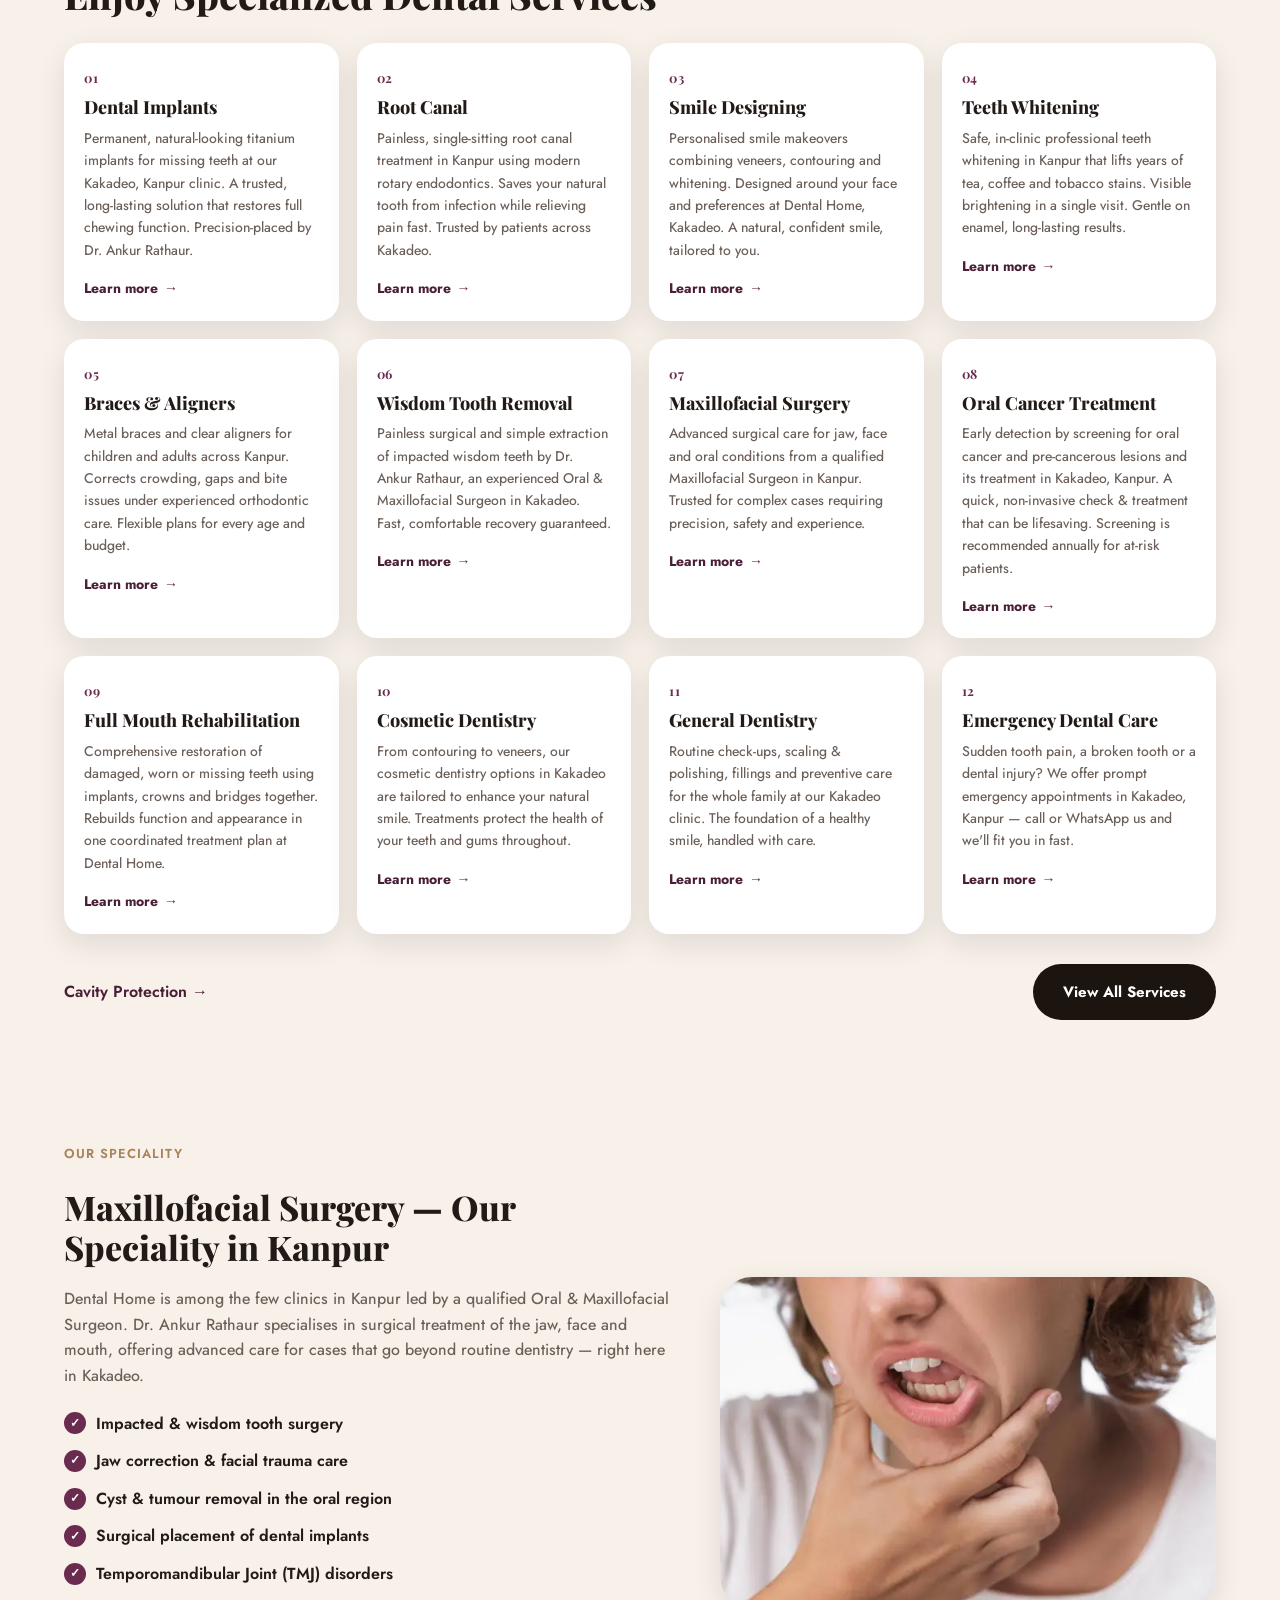
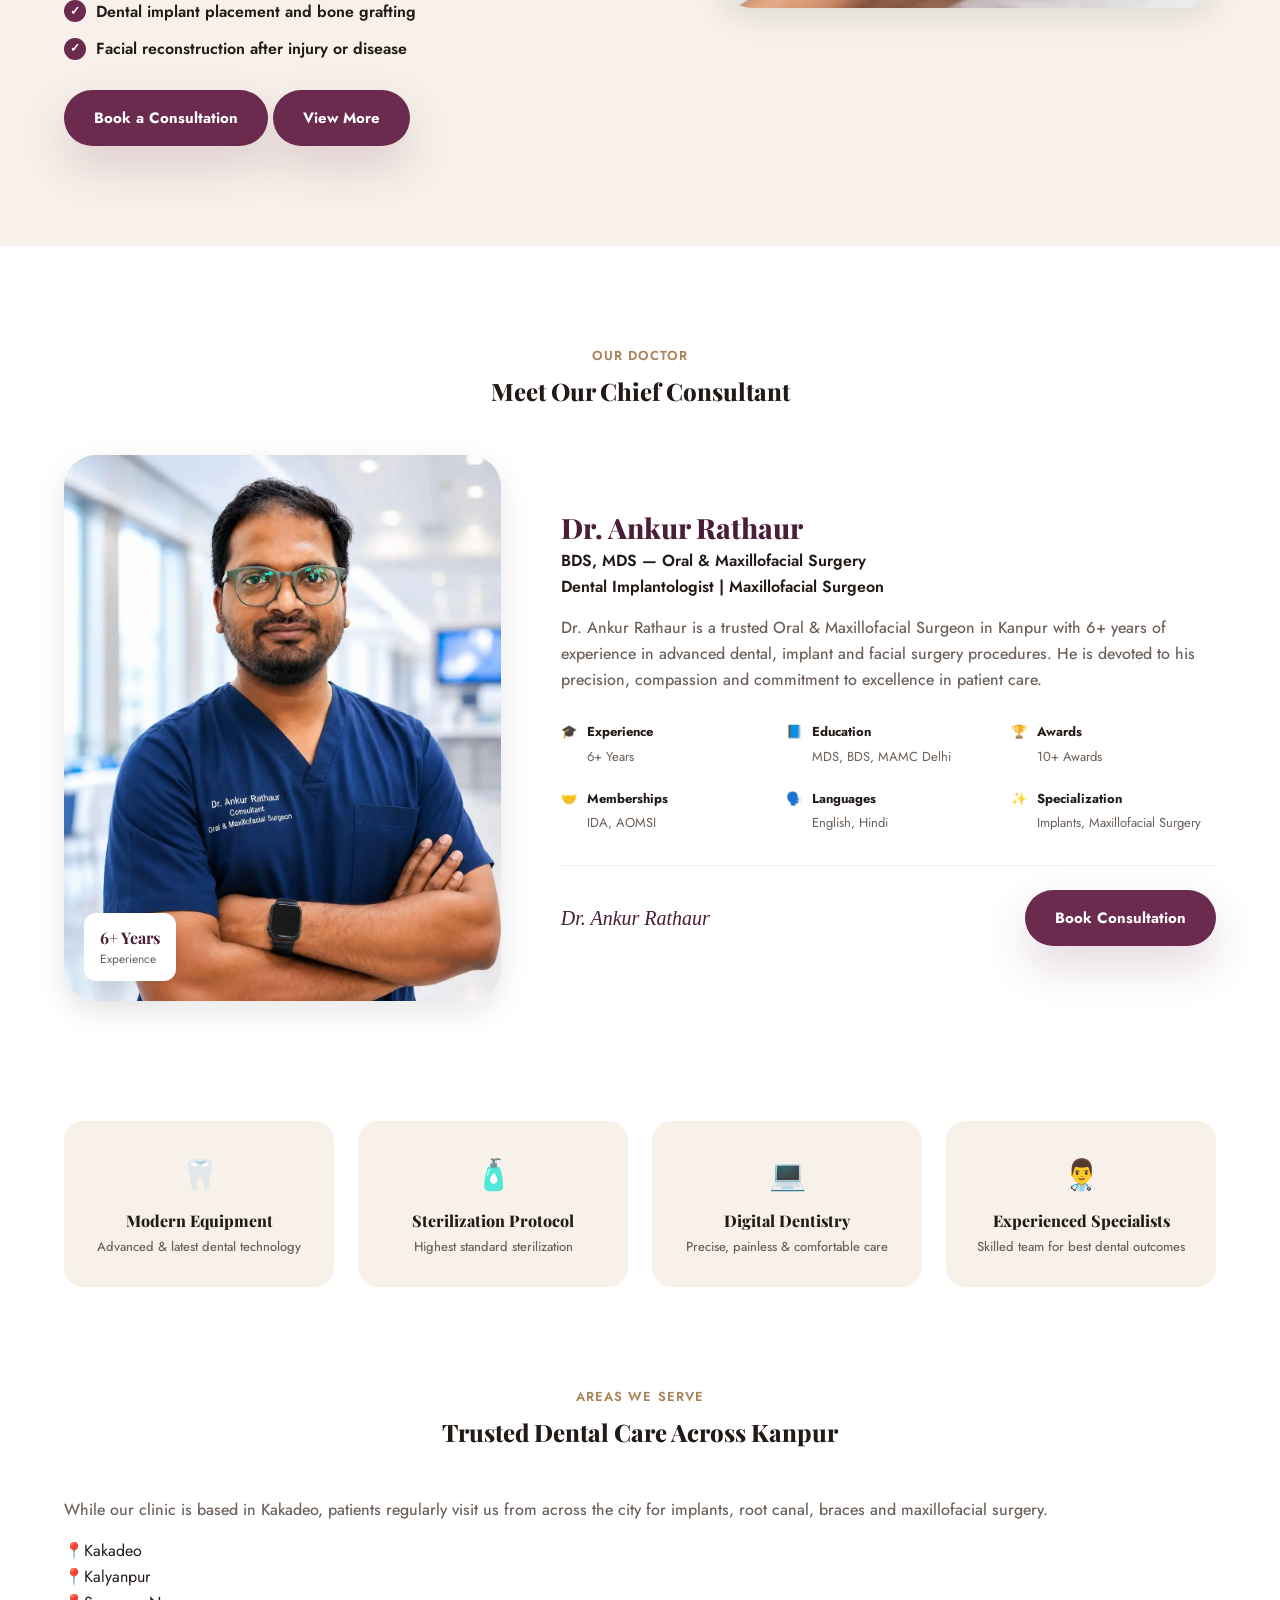
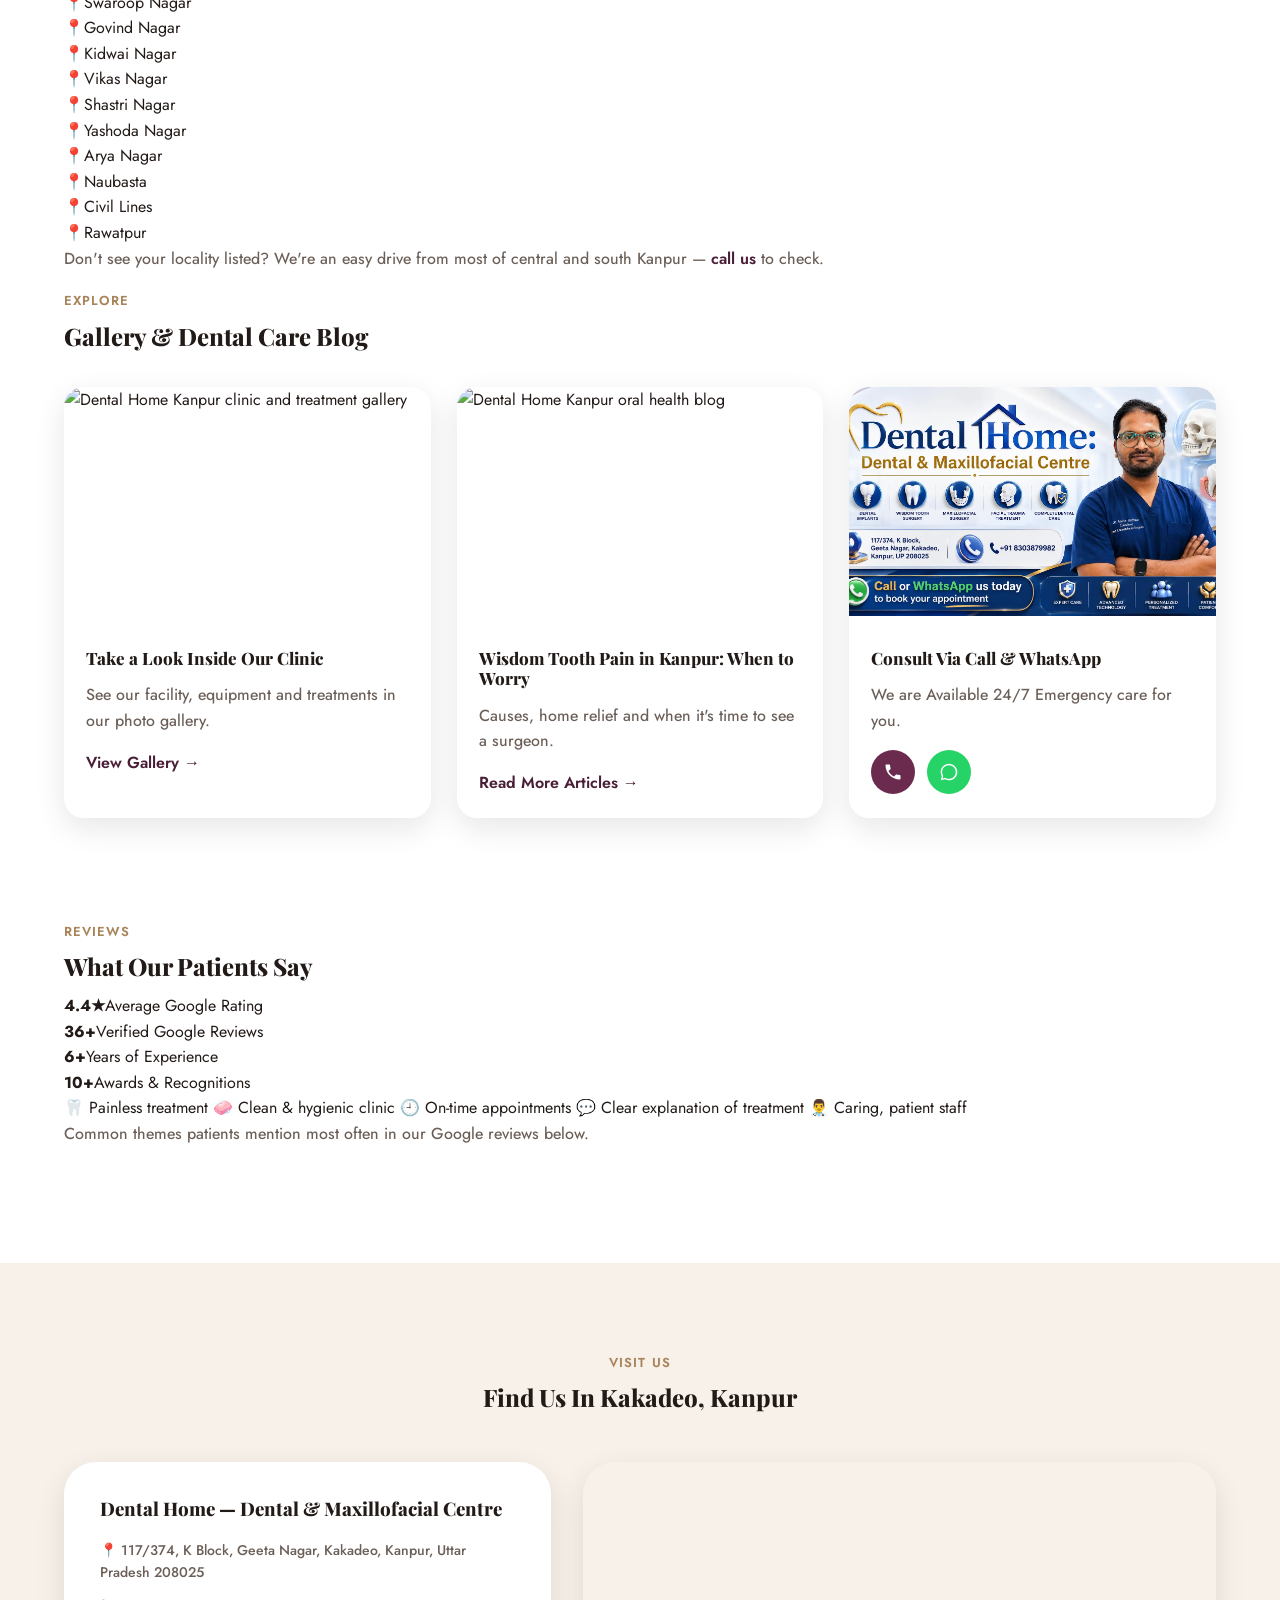
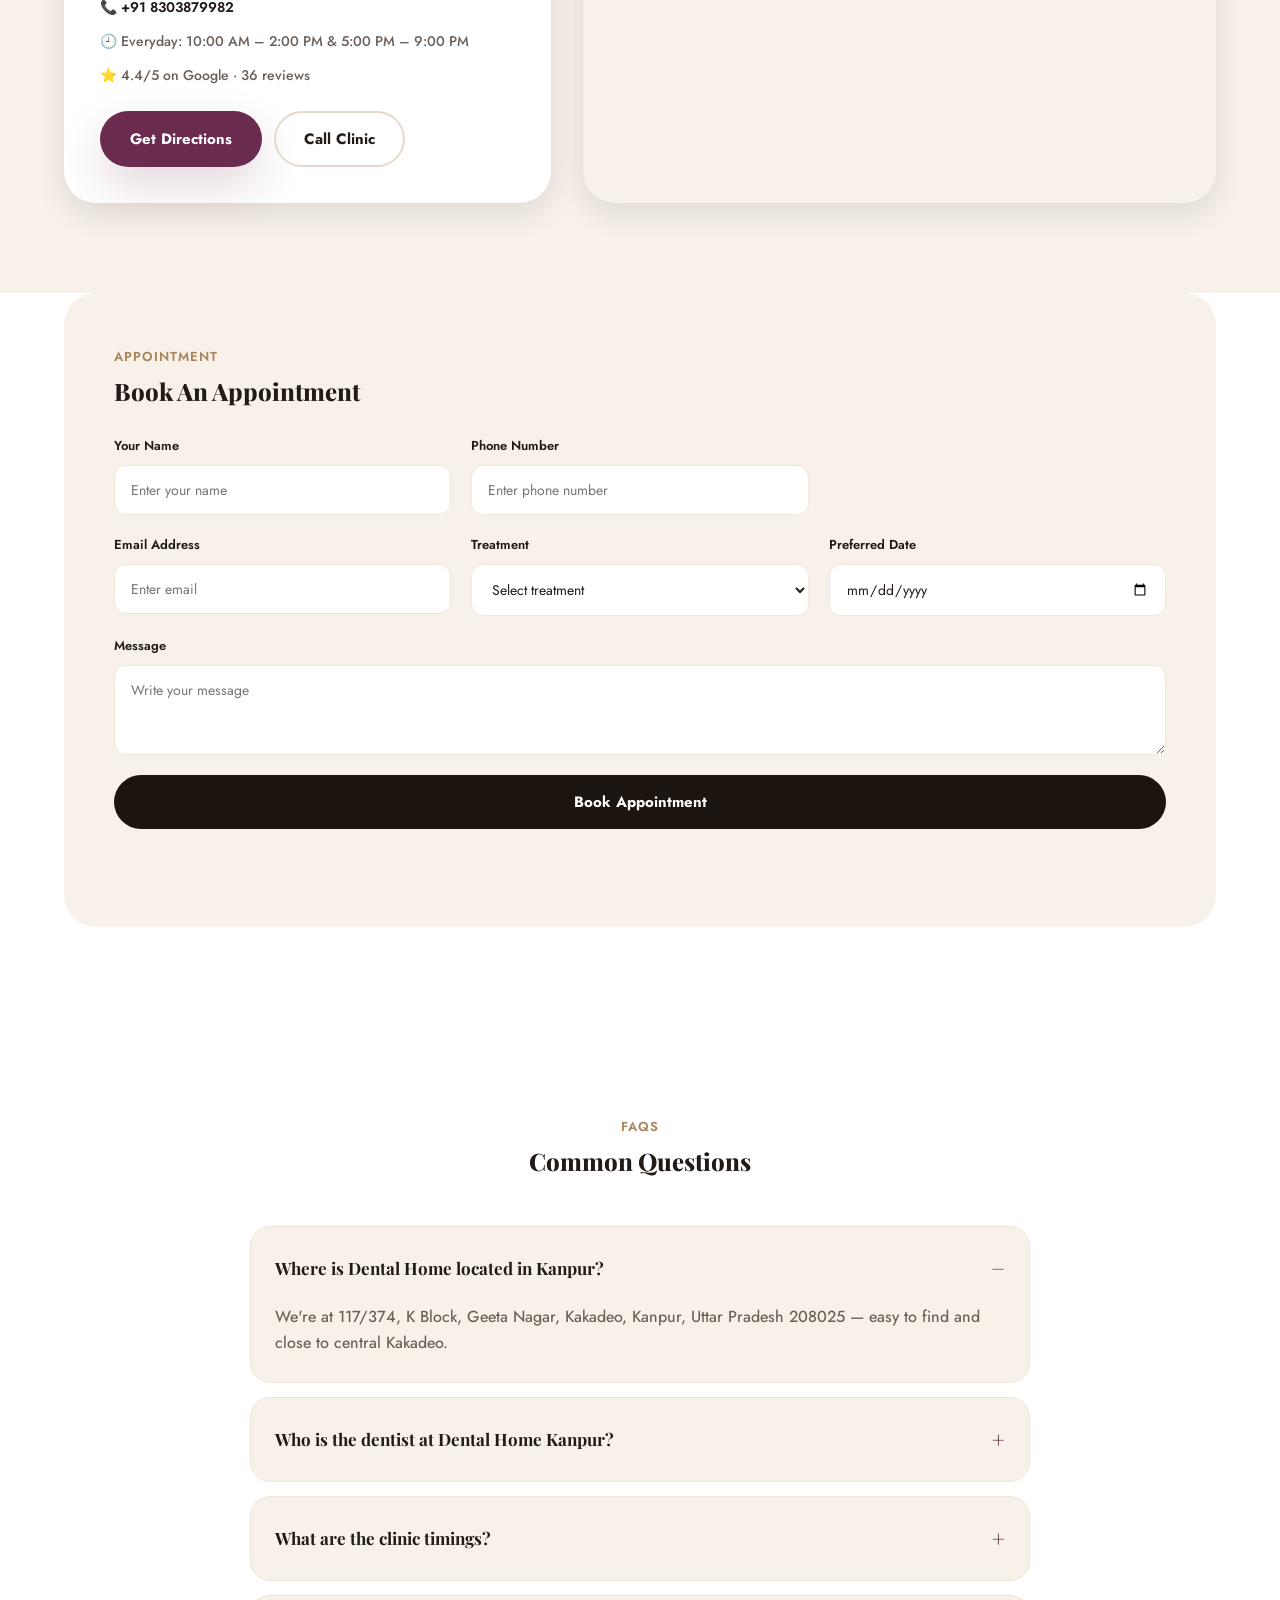
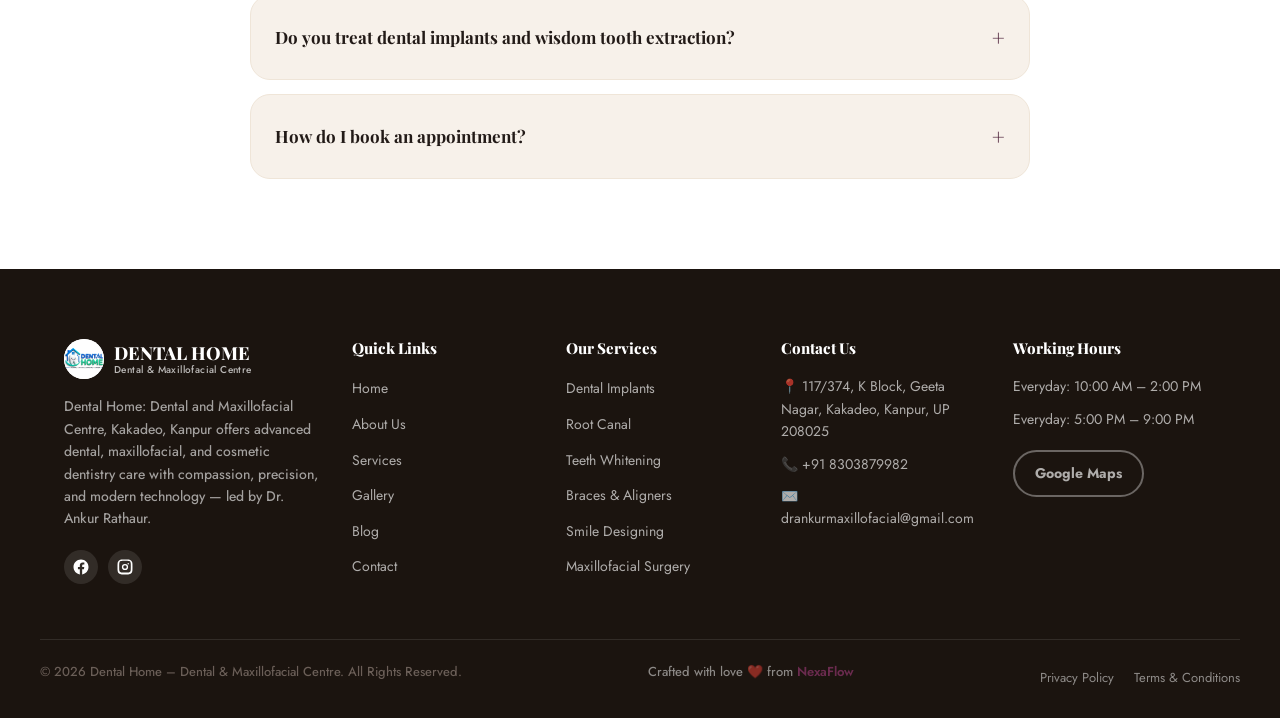
==== commit 880cbb63: "Update index.html" ====
--- a/index.html
+++ b/index.html
@@ -1,11 +1,19 @@
 <!DOCTYPE html>
 <html lang="en">
 <head>
+<!-- Google tag (gtag.js) -->
+<script async src="https://www.googletagmanager.com/gtag/js?id=G-8995RLW24F"></script>
+<script>
+  window.dataLayer = window.dataLayer || [];
+  function gtag(){dataLayer.push(arguments);}
+  gtag('js', new Date());
+  gtag('config', 'G-8995RLW24F');
+</script>
 <meta charset="UTF-8">
 <meta name="viewport" content="width=device-width, initial-scale=1.0, viewport-fit=cover">
 <title>Dental Home Kanpur | Dr. Ankur Rathaur, Maxillofacial Surgeon | Kakadeo</title>
-<meta name="description" content="Dental Home - Dental & Maxillofacial Centre in Kakadeo, Kanpur led by Dr. Ankur Rathaur, BDS, MDS, MDS Oral & Maxillofacial Surgeon. Implants, root canal, smile designing, braces & painless oral surgery. Rated 4.4★. Book an appointment today.">
-<meta name="keywords" content="dentist in Kanpur, dental implants Kanpur, maxillofacial surgeon Kanpur, root canal Kanpur, best dental clinic Kakadeo, Dr Ankur Rathaur dentist, smile designing Kanpur, braces Kanpur">
+<meta name="description" content="Dental Home - Dental & Maxillofacial Centre in Kakadeo, Kanpur led by Dr. Ankur Rathaur, BDS, MDS Oral & Maxillofacial Surgeon. Serving Kakadeo, Kalyanpur, Swaroop Nagar, Govind Nagar, Kidwai Nagar & Vikas Nagar. Implants, root canal, smile designing, braces & painless oral surgery. Rated 4.4★. Book an appointment today.">
+<meta name="keywords" content="dentist in Kanpur, dental implants Kanpur, maxillofacial surgeon Kanpur, root canal Kanpur, best dental clinic Kakadeo, dentist in Kalyanpur, dentist near Swaroop Nagar, dentist in Govind Nagar Kanpur, dentist Kidwai Nagar Kanpur, dentist Vikas Nagar Kanpur, Dr Ankur Rathaur dentist, smile designing Kanpur, braces Kanpur, wisdom tooth pain Kanpur, root canal cost Kanpur">
 <meta name="robots" content="index, follow, max-image-preview:large">
 <meta name="author" content="Dental Home - Dental & Maxillofacial Centre">
 <link rel="canonical" href="https://www.dentalclinickanpur.com/">
@@ -15,7 +23,7 @@
 <meta property="og:title" content="Dental Home Kanpur | Dr. Ankur Rathaur, Maxillofacial Surgeon">
 <meta property="og:description" content="Advanced Dental & Maxillofacial Care in Kakadeo, Kanpur with modern technology, and personalized treatment plans from Dr. Ankur Rathaur.">
 <meta property="og:url" content="https://www.dentalclinickanpur.com/">
-<meta property="og:image" content="https://www.dentalclinickanpur.com/assets/og-image.jpg">
+<meta property="og:image" content="https://www.dentalclinickanpur.com/og-image.jpg">
 <meta property="og:locale" content="en_IN">
 <meta property="og:site_name" content="Dental Home">
 
@@ -23,7 +31,7 @@
 <meta name="twitter:card" content="summary_large_image">
 <meta name="twitter:title" content="Dental Home Kanpur | Dr. Ankur Rathaur, Maxillofacial Surgeon">
 <meta name="twitter:description" content="Advanced Dental & Maxillofacial Care in Kakadeo, Kanpur with modern technology, and personalized treatment plans from Dr. Ankur Rathaur.">
-<meta name="twitter:image" content="https://www.dentalclinickanpur.com/assets/og-image.jpg">
+<meta name="twitter:image" content="https://www.dentalclinickanpur.com/og-image.jpg">
 
 <!-- Geo -->
 <meta name="geo.region" content="IN-UP">
@@ -53,7 +61,7 @@
       "@type": "Dentist",
       "@id": "https://www.dentalclinickanpur.com/#business",
       "name": "Dental Home - Dental & Maxillofacial Centre",
-      "image": "https://www.dentalclinickanpur.com/assets/og-image.jpg",
+      "image": "https://www.dentalclinickanpur.com/og-image.jpg",
       "url": "https://www.dentalclinickanpur.com/",
       "telephone": "+91-8303879982",
       "priceRange": "₹₹",
@@ -91,6 +99,16 @@
         "reviewCount": "36"
       },
       "medicalSpecialty": ["Dentistry", "OralSurgery"],
+      "areaServed": [
+        { "@type": "Place", "name": "Kakadeo, Kanpur" },
+        { "@type": "Place", "name": "Kalyanpur, Kanpur" },
+        { "@type": "Place", "name": "Swaroop Nagar, Kanpur" },
+        { "@type": "Place", "name": "Govind Nagar, Kanpur" },
+        { "@type": "Place", "name": "Kidwai Nagar, Kanpur" },
+        { "@type": "Place", "name": "Vikas Nagar, Kanpur" },
+        { "@type": "Place", "name": "Shastri Nagar, Kanpur" },
+        { "@type": "Place", "name": "Yashoda Nagar, Kanpur" }
+      ],
       "founder": { "@id": "https://www.dentalclinickanpur.com/#doctor" },
       "sameAs": [
         "https://www.facebook.com/share/19G8egHkCy/",
@@ -170,7 +188,7 @@
         <li><a href="#doctor">Doctor</a></li>
         <li><a href="#reviews">Reviews</a></li>
         <li><a href="gallery.html">Gallery</a></li>
-        <li><a href="blog.html">Blog</a></li>
+        <li><a href="blog/">Blog</a></li>
         <li><a href="#location">Contact</a></li>
       </ul>
     </nav>
@@ -325,15 +343,15 @@
             <a href="service.html" class="home-service-link">Learn more <span class="arrow">→</span></a>
           </article>
           <article class="home-service-card">
-            <span class="home-service-card-num">10</span>
+            <span class="home-service-card-num">11</span>
             <h3>General Dentistry</h3>
-            <p>From contouring to veneers, our cosmetic dentistry options in Kakadeo are tailored to enhance your natural smile. Treatments protect the health of your teeth and gums throughout.</p>
-            <a href="service.html" class="home-service-link">Learn more <span class="arrow">→</span></a>
-          </article>
-          <article class="home-service-card">
-            <span class="home-service-card-num">10</span>
-            <h3>Emergency Care 24/7</h3>
-            <p>From contouring to veneers, our cosmetic dentistry options in Kakadeo are tailored to enhance your natural smile. Treatments protect the health of your teeth and gums throughout.</p>
+            <p>Routine check-ups, scaling &amp; polishing, fillings and preventive care for the whole family at our Kakadeo clinic. The foundation of a healthy smile, handled with care.</p>
+            <a href="service.html" class="home-service-link">Learn more <span class="arrow">→</span></a>
+          </article>
+          <article class="home-service-card">
+            <span class="home-service-card-num">12</span>
+            <h3>Emergency Dental Care</h3>
+            <p>Sudden tooth pain, a broken tooth or a dental injury? We offer prompt emergency appointments in Kakadeo, Kanpur — call or WhatsApp us and we'll fit you in fast.</p>
             <a href="service.html" class="home-service-link">Learn more <span class="arrow">→</span></a>
           </article>
         </div>
@@ -388,7 +406,7 @@
         <div class="doctor-content" data-animate="fade-up" data-delay="150">
           <h3>Dr. Ankur Rathaur</h3>
           <p class="doctor-title">BDS, MDS &mdash; Oral &amp; Maxillofacial Surgery<br>Dental Implantologist | Maxillofacial Surgeon</p>
-          <p class="doctor-bio">Dr. Ankur Rathaur is a renowned Oral &amp; Maxillofacial Surgeon in Kanpur with over 15 years of experience in advanced dental, implant and facial surgery procedures. He is devoted to his precision, compassion and commitment to excellence in patient care.</p>
+          <p class="doctor-bio">Dr. Ankur Rathaur is a trusted Oral &amp; Maxillofacial Surgeon in Kanpur with 6+ years of experience in advanced dental, implant and facial surgery procedures. He is devoted to his precision, compassion and commitment to excellence in patient care.</p>
 
           <div class="doctor-facts">
             <div class="fact"><span class="fact-icon" aria-hidden="true">🎓</span><div><strong>Experience</strong><span>6+ Years</span></div></div>
@@ -431,6 +449,30 @@
         <h3>Experienced Specialists</h3>
         <p>Skilled team for best dental outcomes</p>
       </div>
+    </div>
+  </section>
+
+  <!-- ===== AREAS WE SERVE ===== -->
+  <section class="areas-served" id="areas-we-serve">
+    <div class="container">
+      <p class="eyebrow center">Areas We Serve</p>
+      <h2 class="center">Trusted Dental Care Across Kanpur</h2>
+      <p class="center">While our clinic is based in Kakadeo, patients regularly visit us from across the city for implants, root canal, braces and maxillofacial surgery.</p>
+      <div class="areas-grid">
+        <div class="area-chip"><span class="pin">📍</span>Kakadeo</div>
+        <div class="area-chip"><span class="pin">📍</span>Kalyanpur</div>
+        <div class="area-chip"><span class="pin">📍</span>Swaroop Nagar</div>
+        <div class="area-chip"><span class="pin">📍</span>Govind Nagar</div>
+        <div class="area-chip"><span class="pin">📍</span>Kidwai Nagar</div>
+        <div class="area-chip"><span class="pin">📍</span>Vikas Nagar</div>
+        <div class="area-chip"><span class="pin">📍</span>Shastri Nagar</div>
+        <div class="area-chip"><span class="pin">📍</span>Yashoda Nagar</div>
+        <div class="area-chip"><span class="pin">📍</span>Arya Nagar</div>
+        <div class="area-chip"><span class="pin">📍</span>Naubasta</div>
+        <div class="area-chip"><span class="pin">📍</span>Civil Lines</div>
+        <div class="area-chip"><span class="pin">📍</span>Rawatpur</div>
+      </div>
+      <p class="areas-note">Don't see your locality listed? We're an easy drive from most of central and south Kanpur — <a href="tel:+918303879982" class="link-accent">call us</a> to check.</p>
     </div>
   </section>
 
@@ -451,9 +493,9 @@
         <article class="blog-card" data-animate="fade-up" data-delay="100">
           <img src="https://images.unsplash.com/photo-1606811841689-23dfddce3e95?w=500&q=80&auto=format&fit=crop" alt="Dental Home Kanpur oral health blog" width="400" height="240" loading="lazy">
           <div class="blog-card-body">
-            <h3><a href="blog.html">Dental Care Tips &amp; Advice</a></h3>
-            <p>Our first article on oral health is coming soon &mdash; check back shortly.</p>
-            <a href="blog.html" class="link-accent">Visit Blog →</a>
+            <h3><a href="blog/wisdom-tooth-pain-kanpur.html">Wisdom Tooth Pain in Kanpur: When to Worry</a></h3>
+            <p>Causes, home relief and when it's time to see a surgeon.</p>
+            <a href="blog/" class="link-accent">Read More Articles →</a>
           </div>
         </article>
 
@@ -486,6 +528,22 @@
         <p class="eyebrow">Reviews</p>
         <h2>What Our Patients Say</h2>
       </div>
+    </div>
+    <div class="container trust-strip">
+      <div class="trust-stats" data-animate="fade-up">
+        <div class="trust-stat"><strong>4.4★</strong><span>Average Google Rating</span></div>
+        <div class="trust-stat"><strong>36+</strong><span>Verified Google Reviews</span></div>
+        <div class="trust-stat"><strong>6+</strong><span>Years of Experience</span></div>
+        <div class="trust-stat"><strong>10+</strong><span>Awards &amp; Recognitions</span></div>
+      </div>
+      <div class="review-themes" data-animate="fade-up" data-delay="100">
+        <span class="review-theme-tag">🦷 Painless treatment</span>
+        <span class="review-theme-tag">🧼 Clean &amp; hygienic clinic</span>
+        <span class="review-theme-tag">🕘 On-time appointments</span>
+        <span class="review-theme-tag">💬 Clear explanation of treatment</span>
+        <span class="review-theme-tag">👨‍⚕️ Caring, patient staff</span>
+      </div>
+      <p class="review-themes-note">Common themes patients mention most often in our Google reviews below.</p>
     </div>
     <!-- Elfsight Google Reviews | Untitled Google Reviews -->
 <script src="https://elfsightcdn.com/platform.js" async></script>
@@ -635,7 +693,7 @@
         <li><a href="#about">About Us</a></li>
         <li><a href="service.html">Services</a></li>
         <li><a href="gallery.html">Gallery</a></li>
-        <li><a href="blog.html">Blog</a></li>
+        <li><a href="blog/">Blog</a></li>
         <li><a href="#location">Contact</a></li>
       </ul>
     </nav>
@@ -657,7 +715,7 @@
       <ul class="contact-list">
         <li>📍 117/374, K Block, Geeta Nagar, Kakadeo, Kanpur, UP 208025</li>
         <li>📞 <a href="tel:+918303879982">+91 8303879982</a></li>
-        <li>✉️ <a href="mailto:drankurmaxillofacial@gmail.com ">drankurmaxillofacial@gmail.com </a></li>
+        <li>✉️ <a href="mailto:drankurmaxillofacial@gmail.com">drankurmaxillofacial@gmail.com</a></li>
       </ul>
     </div>
 
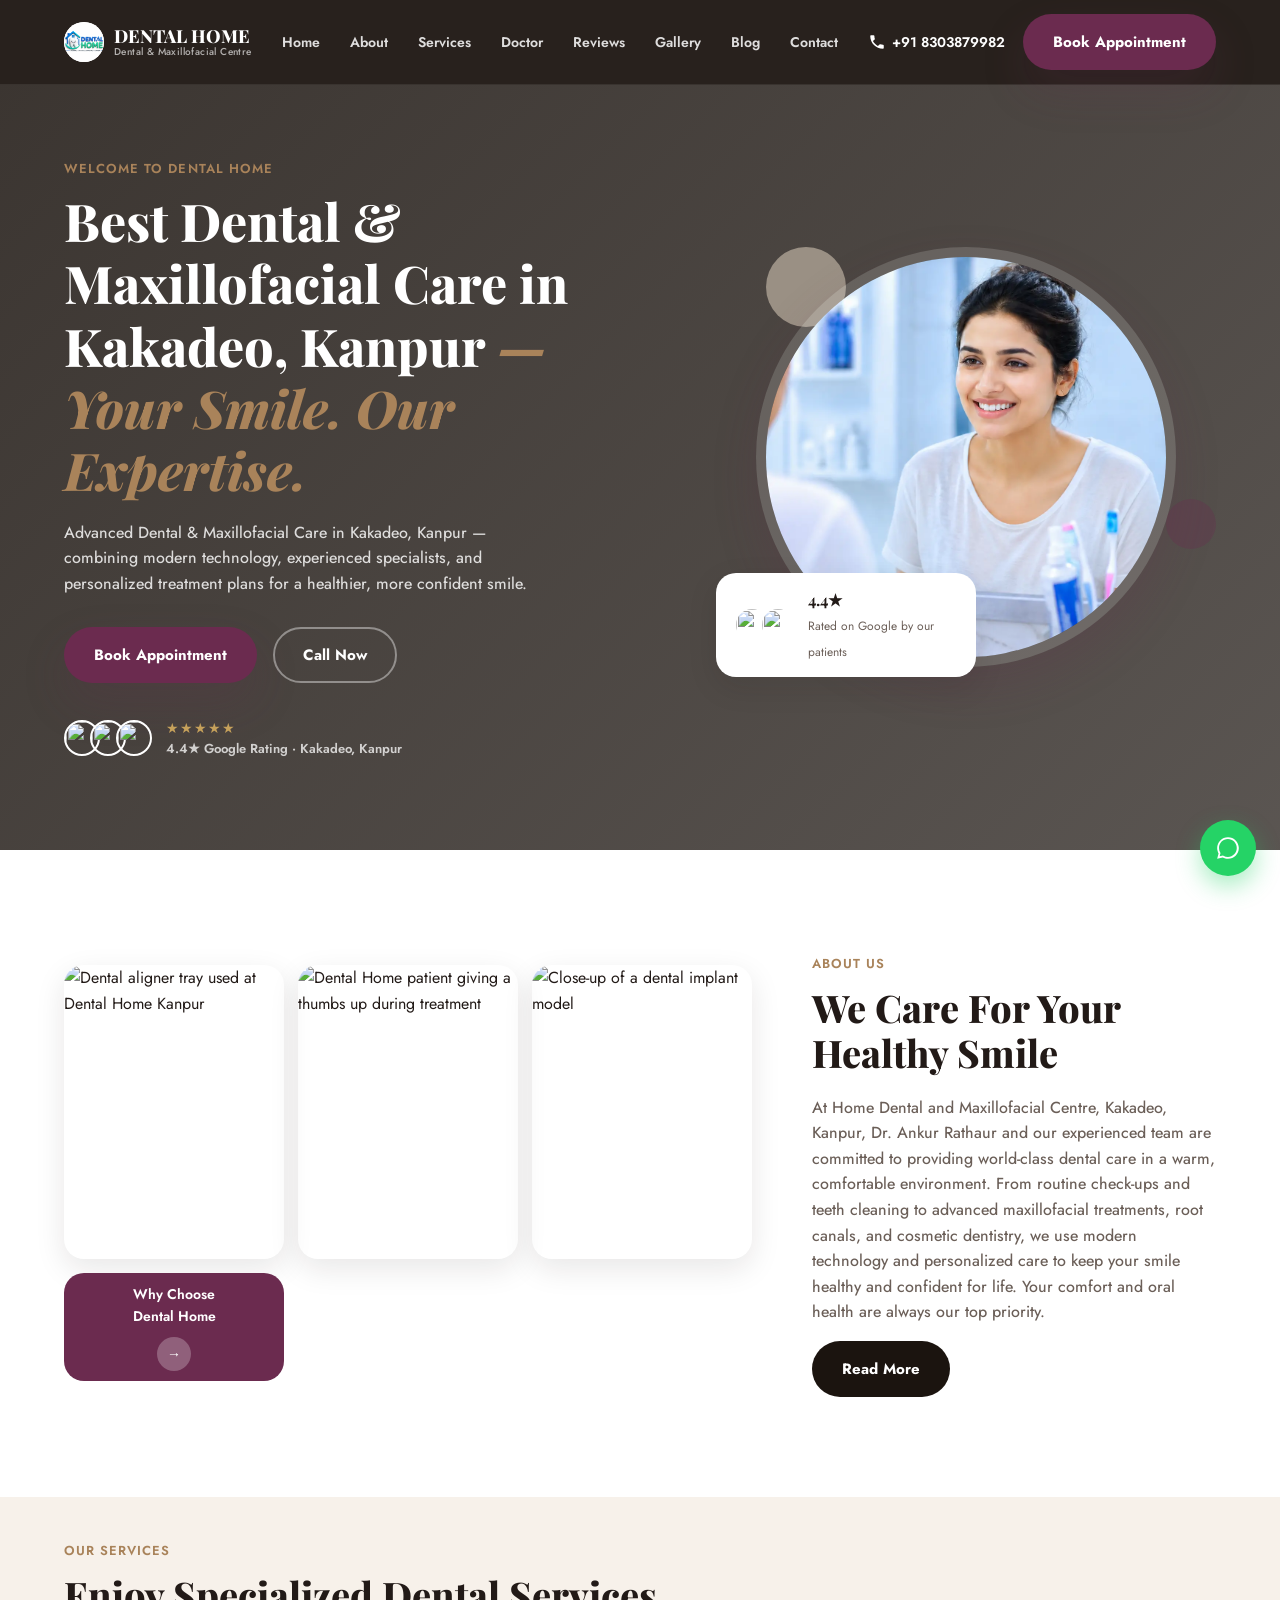
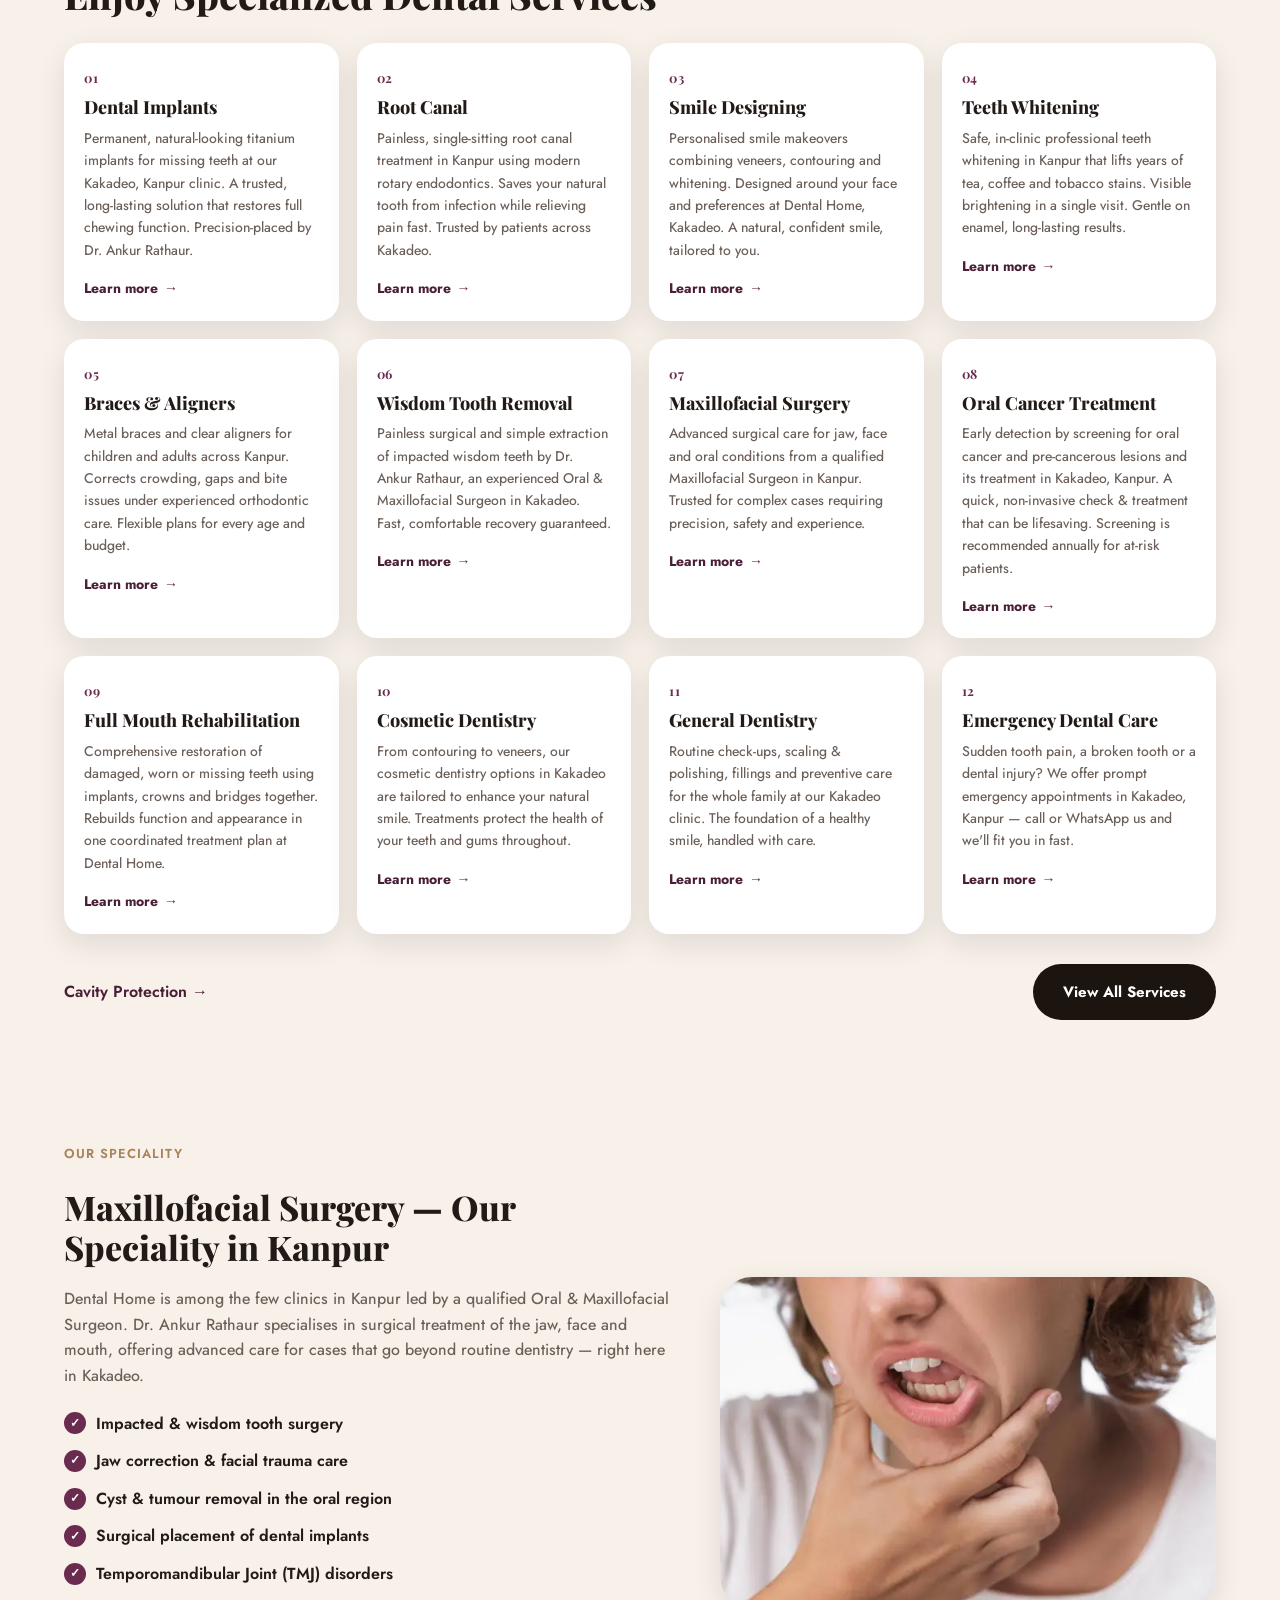
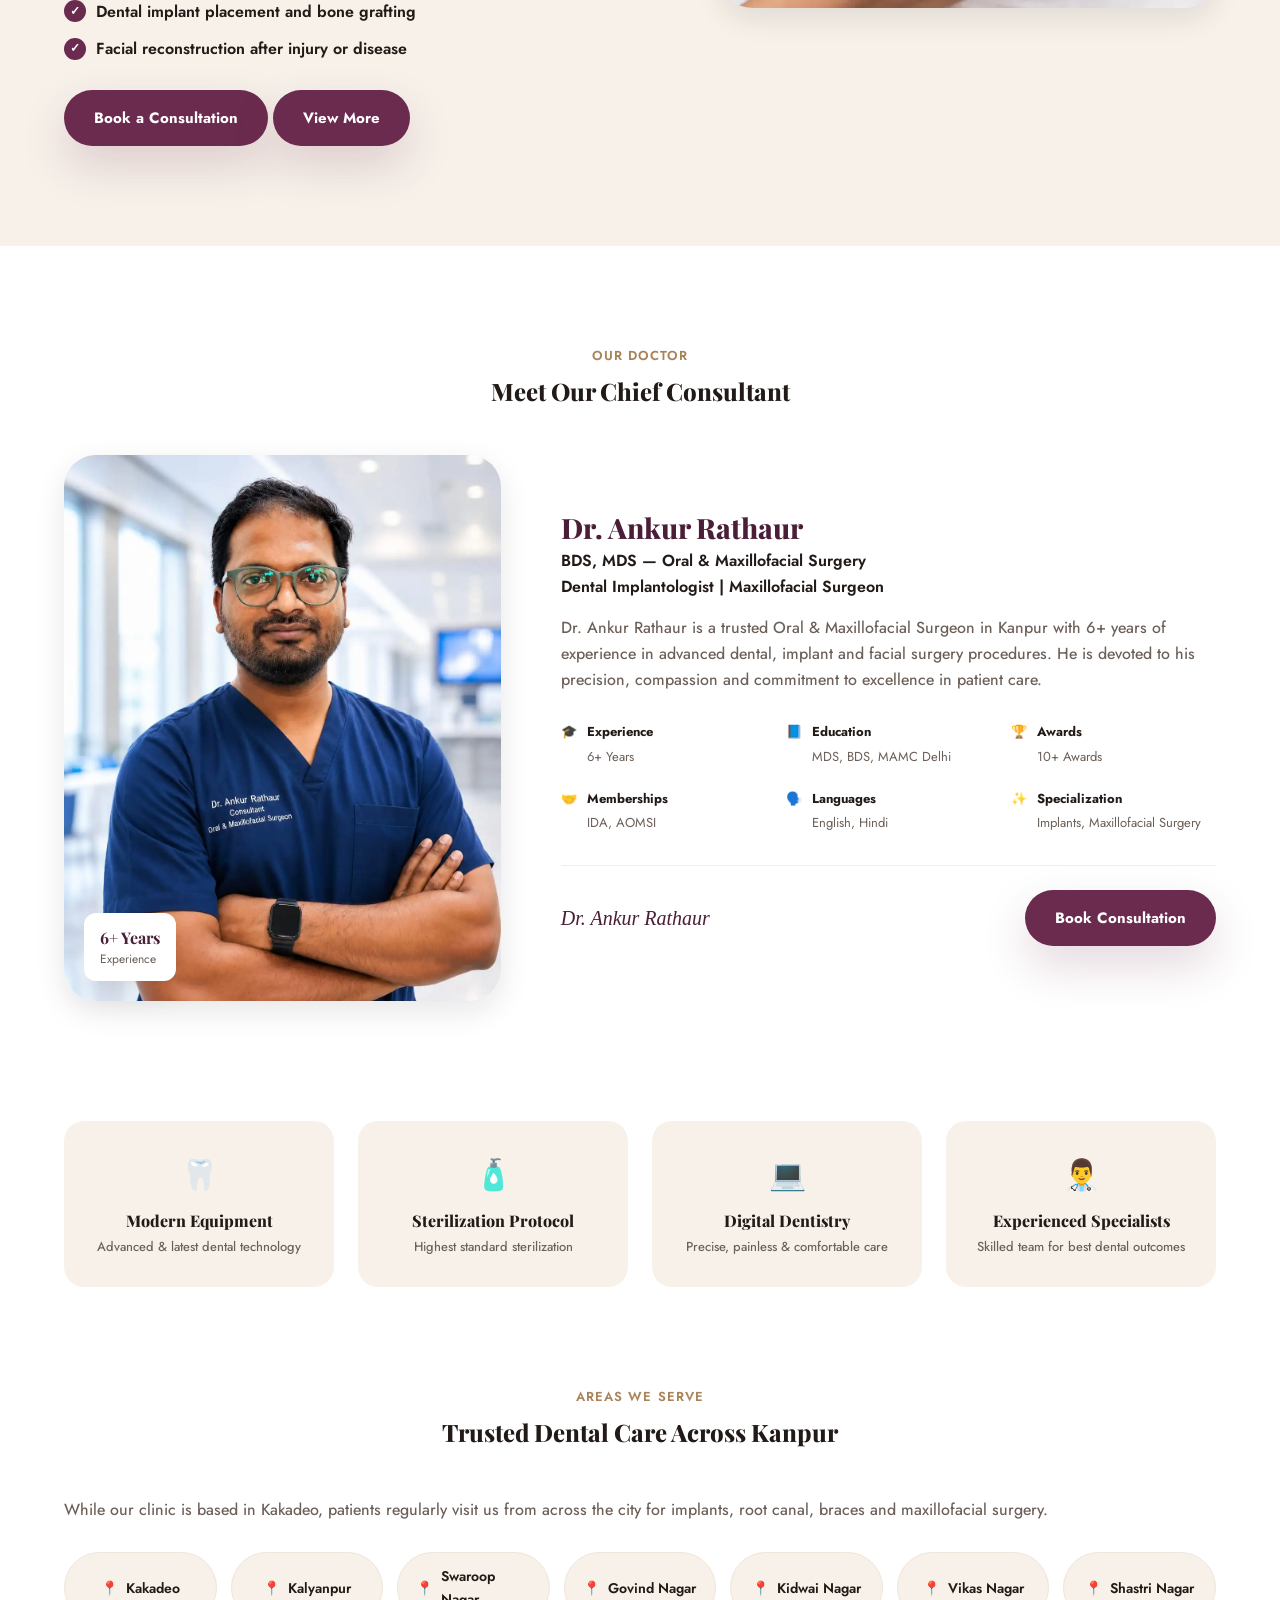
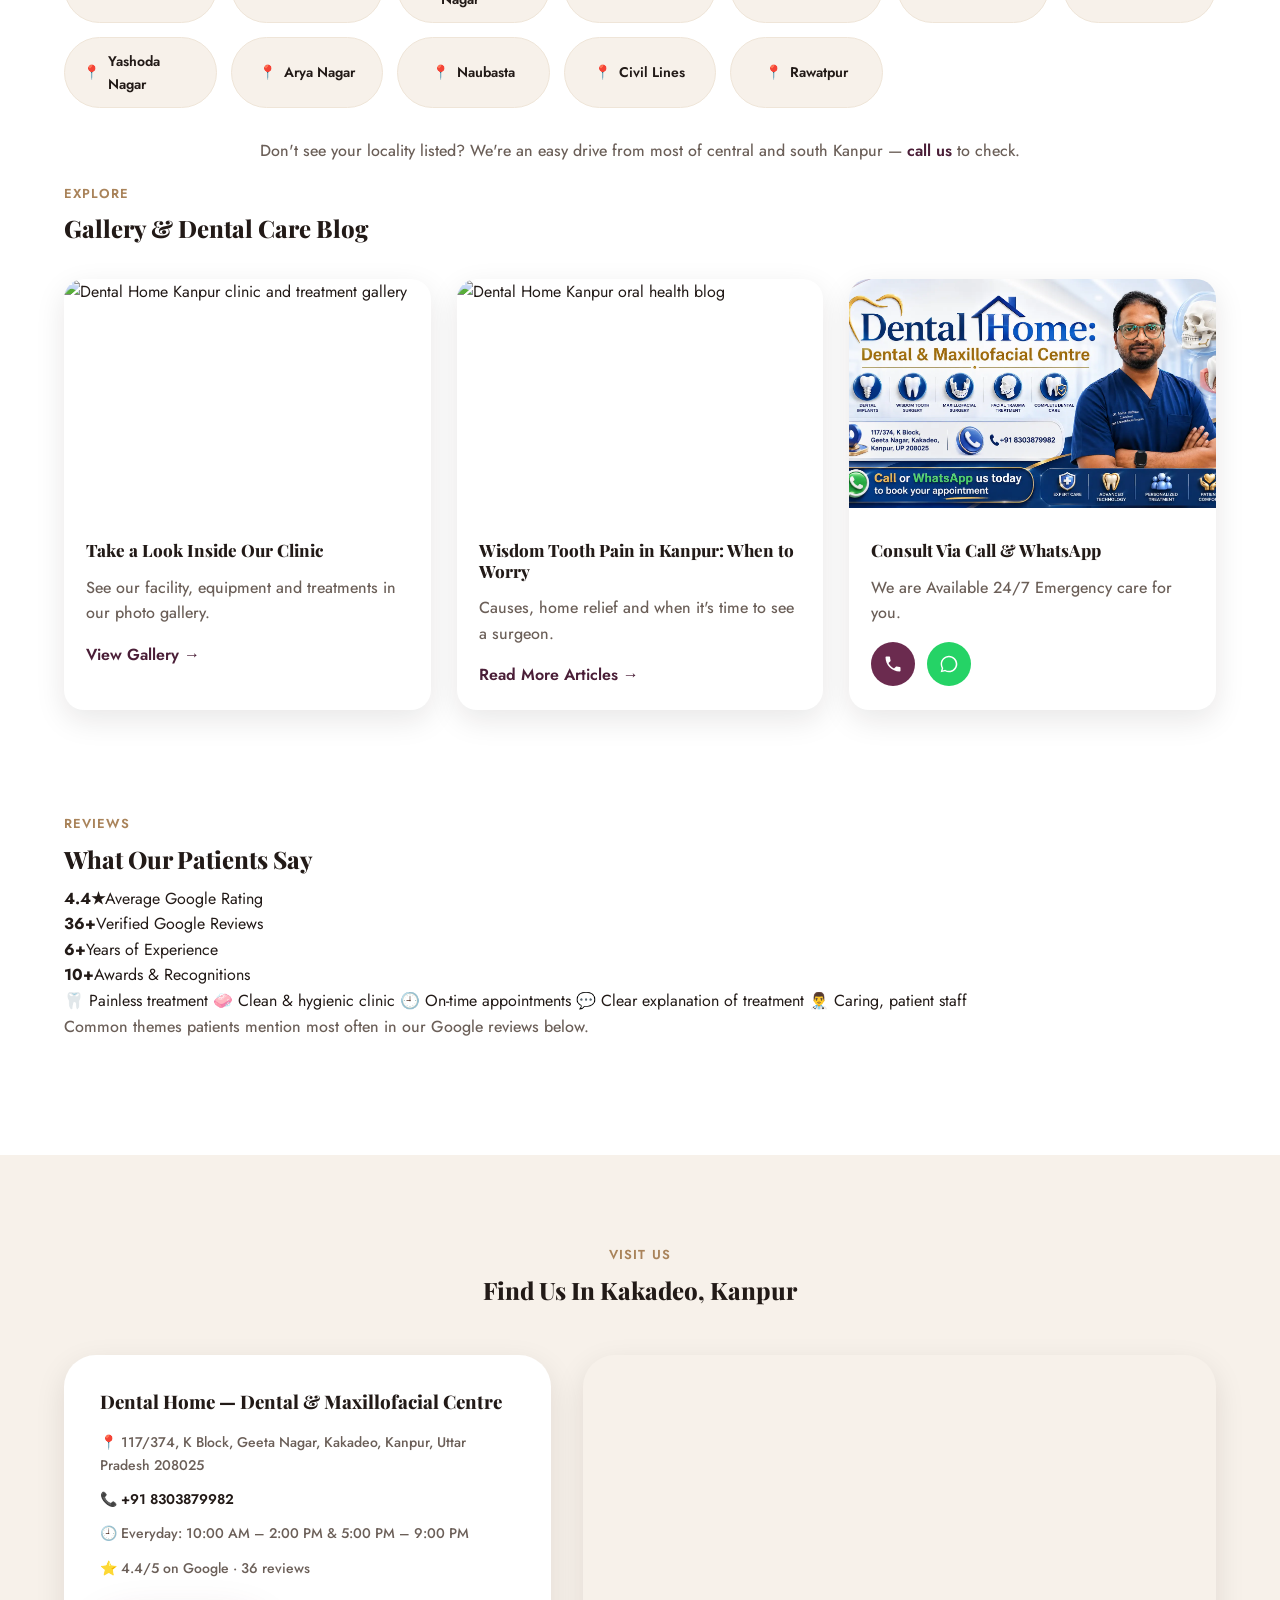
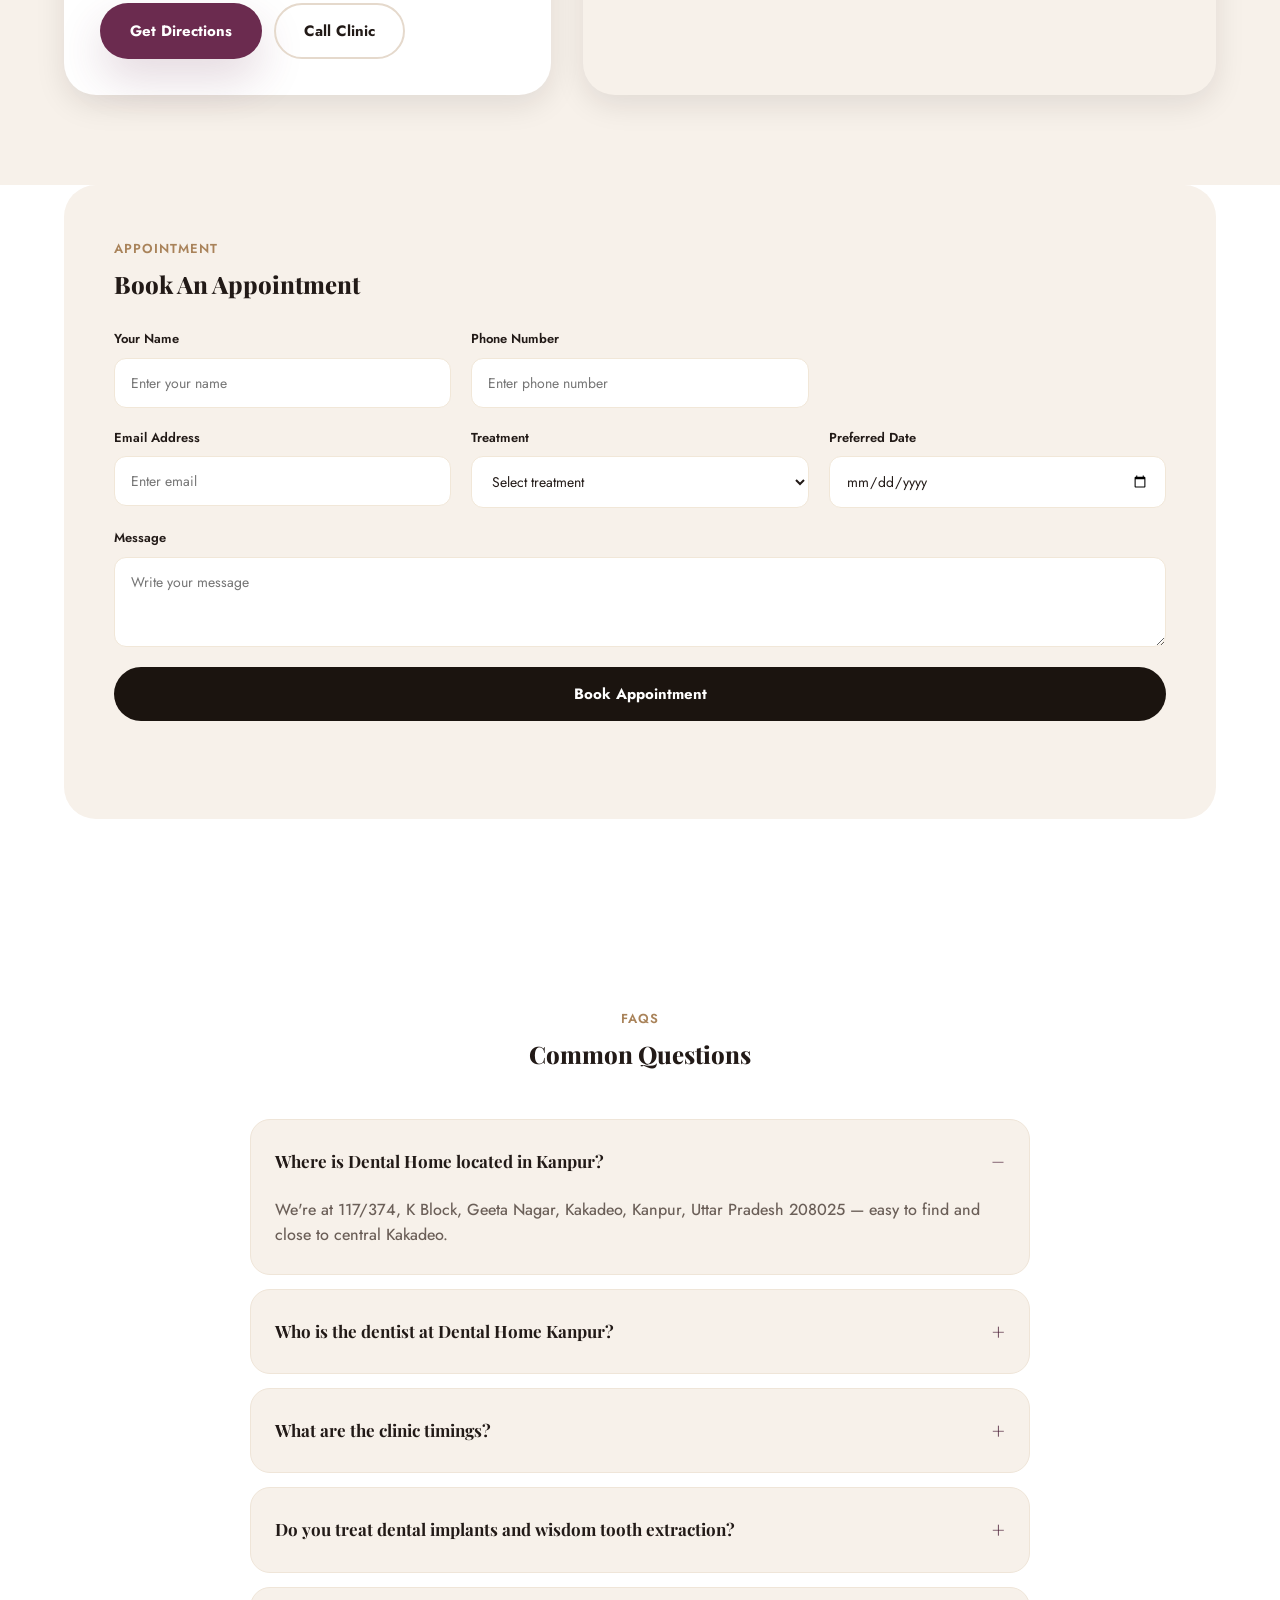
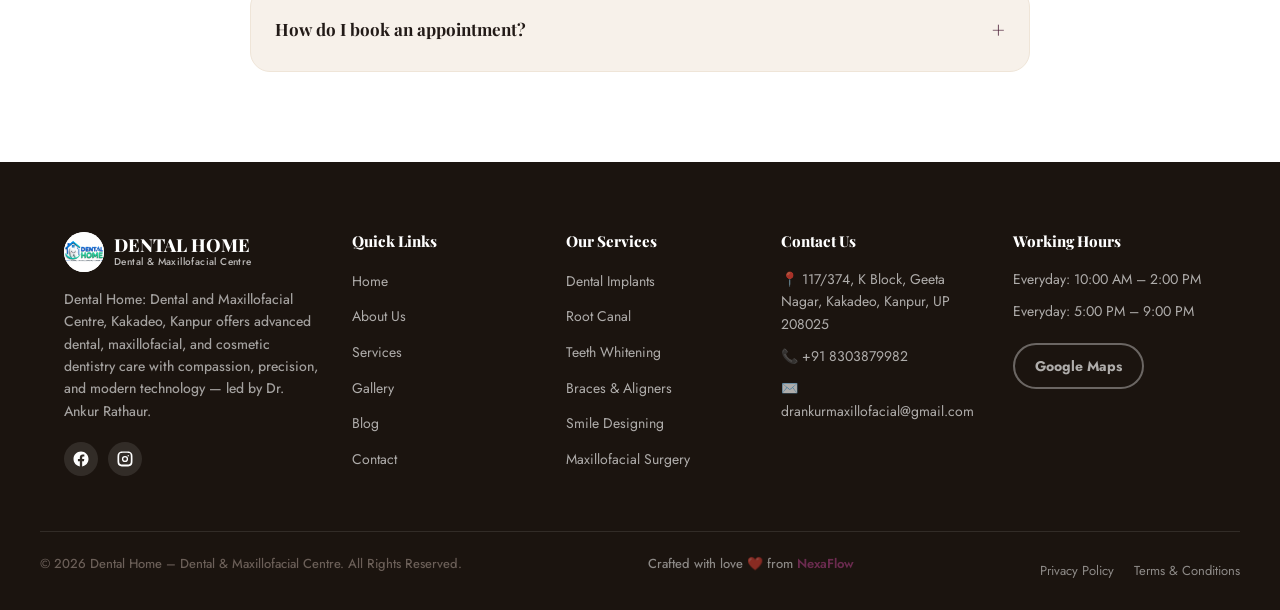
==== commit c0bd25df: "Update index.html" ====
--- a/index.html
+++ b/index.html
@@ -112,7 +112,7 @@
       "founder": { "@id": "https://www.dentalclinickanpur.com/#doctor" },
       "sameAs": [
         "https://www.facebook.com/share/19G8egHkCy/",
-        "https://www.instagram.com/dentalhomedentalclinic?igsh=bnBxMGw4M2kzOHNy",
+        "https://www.instagram.com/dentalhomedentalclinic",
         "https://maps.app.goo.gl/xU1F2W5UHdvQbU8r8"
       ]
     },
@@ -680,7 +680,7 @@
 <a href="https://www.facebook.com/share/19G8egHkCy/" aria-label="Facebook" target="_blank" rel="noopener">
   <svg width="18" height="18" viewBox="0 0 24 24" fill="currentColor" aria-hidden="true"><path d="M22 12.06C22 6.5 17.52 2 12 2S2 6.5 2 12.06c0 5 3.66 9.15 8.44 9.94v-7.03H7.9v-2.91h2.54V9.85c0-2.5 1.49-3.89 3.77-3.89 1.09 0 2.24.2 2.24.2v2.46h-1.26c-1.24 0-1.63.77-1.63 1.56v1.88h2.78l-.44 2.91h-2.34V22c4.78-.79 8.44-4.94 8.44-9.94z"/></svg>
 </a>
-<a href="https://www.instagram.com/dentalhomedentalclinic?igsh=bnBxMGw4M2kzOHNy" aria-label="Instagram" target="_blank" rel="noopener">
+<a href="https://www.instagram.com/dentalhomedentalclinic" aria-label="Instagram" target="_blank" rel="noopener">
   <svg width="18" height="18" viewBox="0 0 24 24" fill="currentColor" aria-hidden="true"><path d="M12 2c2.7 0 3.06.01 4.12.06 1.06.05 1.79.22 2.43.47.66.26 1.21.6 1.76 1.15.55.55.9 1.1 1.15 1.76.25.64.42 1.37.47 2.43.05 1.06.06 1.42.06 4.13s-.01 3.07-.06 4.13c-.05 1.06-.22 1.79-.47 2.43-.26.66-.6 1.21-1.15 1.76-.55.55-1.1.9-1.76 1.15-.64.25-1.37.42-2.43.47-1.06.05-1.42.06-4.12.06s-3.07-.01-4.13-.06c-1.06-.05-1.79-.22-2.43-.47-.66-.26-1.21-.6-1.76-1.15-.55-.55-.9-1.1-1.15-1.76-.25-.64-.42-1.37-.47-2.43C2.01 15.07 2 14.71 2 12s.01-3.07.06-4.13c.05-1.06.22-1.79.47-2.43.26-.66.6-1.21 1.15-1.76.55-.55 1.1-.9 1.76-1.15.64-.25 1.37-.42 2.43-.47C8.93 2.01 9.3 2 12 2zm0 1.8c-2.67 0-2.99.01-4.04.06-.87.04-1.34.18-1.65.3-.42.16-.71.36-1.02.67-.31.31-.51.6-.67 1.02-.12.31-.26.78-.3 1.65-.05 1.05-.06 1.37-.06 4.04s.01 2.99.06 4.04c.04.87.18 1.34.3 1.65.16.42.36.71.67 1.02.31.31.6.51 1.02.67.31.12.78.26 1.65.3 1.05.05 1.37.06 4.04.06s2.99-.01 4.04-.06c.87-.04 1.34-.18 1.65-.3.42-.16.71-.36 1.02-.67.31-.31.51-.6.67-1.02.12-.31.26-.78.3-1.65.05-1.05.06-1.37.06-4.04s-.01-2.99-.06-4.04c-.04-.87-.18-1.34-.3-1.65-.16-.42-.36-.71-.67-1.02-.31-.31-.6-.51-1.02-.67-.31-.12-.78-.26-1.65-.3-1.05-.05-1.37-.06-4.04-.06zm0 4.05a4.15 4.15 0 110 8.3 4.15 4.15 0 010-8.3zm0 1.8a2.35 2.35 0 100 4.7 2.35 2.35 0 000-4.7zm5.28-1.99a.97.97 0 11-1.94 0 .97.97 0 011.94 0z"/></svg>
 </a>
       </div>
--- a/styles.css
+++ b/styles.css
@@ -232,46 +232,46 @@
 .services-list a:hover { color: var(--accent-dark); padding-left: 6px; }
 .services-list .arrow { color: var(--accent); opacity: 0; transition: opacity var(--transition); }
 .services-list a:hover .arrow { opacity: 1; }
-.services-footer { display: flex; align-items: center; justify-content: space-between; flex-wrap: wrap; gap: 16px; }
-
-/* ---- Home services: individual SEO cards ---- */
-.home-services-grid { display: grid; grid-template-columns: repeat(auto-fit, minmax(260px, 1fr)); gap: 18px; margin-bottom: 30px; }
-.home-service-card {
-  position: relative;
-  background: #fff;
-  border-radius: var(--radius-md);
-  padding: 22px 20px 20px;
-  box-shadow: var(--shadow-card);
-  transition: transform var(--transition), box-shadow var(--transition);
-}
-.home-service-card:hover { transform: translateY(-4px); box-shadow: 0 20px 40px rgba(27,20,15,.14); }
-.home-service-card-num {
-  display: inline-block;
-  font-family: var(--font-head);
-  font-size: 13px;
-  font-weight: 700;
-  color: var(--accent);
-  letter-spacing: .05em;
-  margin-bottom: 8px;
-}
-.home-service-card h3 { font-size: 18px; margin-bottom: 8px; }
-.home-service-card p { font-size: 14px; line-height: 1.6; color: var(--text-light); margin-bottom: 14px; }
-.home-service-link { display: inline-flex; align-items: center; gap: 6px; font-weight: 700; font-size: 14px; color: var(--accent-dark); transition: gap var(--transition); }
-.home-service-link .arrow { color: var(--accent); }
-.home-service-link:hover { gap: 10px; }
-
-/* ---- Maxillofacial speciality section ---- */
-.specialty { padding: 20px 0 100px; background: var(--bg-soft); }
-.specialty-grid { display: grid; grid-template-columns: 1.1fr .9fr; gap: 50px; align-items: center; }
-.specialty-content h2 { font-size: clamp(26px, 3vw, 34px); margin-bottom: 18px; }
-.specialty-content > p { margin-bottom: 22px; }
-.specialty-list { list-style: none; margin: 0 0 28px; padding: 0; display: grid; gap: 12px; }
-.specialty-list li { display: flex; align-items: center; gap: 10px; font-weight: 600; color: var(--text-dark); }
-.specialty-check {
-  display: inline-flex; align-items: center; justify-content: center;
-  width: 22px; height: 22px; border-radius: 50%; background: var(--accent);
-  color: #fff; font-size: 12px; flex-shrink: 0;
-}
+.services-footer { display: flex; align-items: center; justify-content: space-between; flex-wrap: wrap; gap: 16px; }
+
+/* ---- Home services: individual SEO cards ---- */
+.home-services-grid { display: grid; grid-template-columns: repeat(auto-fit, minmax(260px, 1fr)); gap: 18px; margin-bottom: 30px; }
+.home-service-card {
+  position: relative;
+  background: #fff;
+  border-radius: var(--radius-md);
+  padding: 22px 20px 20px;
+  box-shadow: var(--shadow-card);
+  transition: transform var(--transition), box-shadow var(--transition);
+}
+.home-service-card:hover { transform: translateY(-4px); box-shadow: 0 20px 40px rgba(27,20,15,.14); }
+.home-service-card-num {
+  display: inline-block;
+  font-family: var(--font-head);
+  font-size: 13px;
+  font-weight: 700;
+  color: var(--accent);
+  letter-spacing: .05em;
+  margin-bottom: 8px;
+}
+.home-service-card h3 { font-size: 18px; margin-bottom: 8px; }
+.home-service-card p { font-size: 14px; line-height: 1.6; color: var(--text-light); margin-bottom: 14px; }
+.home-service-link { display: inline-flex; align-items: center; gap: 6px; font-weight: 700; font-size: 14px; color: var(--accent-dark); transition: gap var(--transition); }
+.home-service-link .arrow { color: var(--accent); }
+.home-service-link:hover { gap: 10px; }
+
+/* ---- Maxillofacial speciality section ---- */
+.specialty { padding: 20px 0 100px; background: var(--bg-soft); }
+.specialty-grid { display: grid; grid-template-columns: 1.1fr .9fr; gap: 50px; align-items: center; }
+.specialty-content h2 { font-size: clamp(26px, 3vw, 34px); margin-bottom: 18px; }
+.specialty-content > p { margin-bottom: 22px; }
+.specialty-list { list-style: none; margin: 0 0 28px; padding: 0; display: grid; gap: 12px; }
+.specialty-list li { display: flex; align-items: center; gap: 10px; font-weight: 600; color: var(--text-dark); }
+.specialty-check {
+  display: inline-flex; align-items: center; justify-content: center;
+  width: 22px; height: 22px; border-radius: 50%; background: var(--accent);
+  color: #fff; font-size: 12px; flex-shrink: 0;
+}
 .specialty-media img { border-radius: var(--radius-lg); box-shadow: var(--shadow-card); object-fit: cover; width: 100%; }
 .link-accent { color: var(--accent-dark); font-weight: 600; }
 .link-accent:hover { text-decoration: underline; }
@@ -468,7 +468,7 @@
   .menu-toggle { display: flex; z-index: 1000; }
   .header-phone { display: none; }
 
-  .hero-grid, .about-grid, .doctor-grid { grid-template-columns: 1fr; }
+  .hero-grid, .about-grid, .doctor-grid { grid-template-columns: 1fr; }
   .specialty-grid { grid-template-columns: 1fr; }
   .hero-visual { order: -1; margin-bottom: 20px; }
   .hero-content, .about-content { text-align: center; }
@@ -494,9 +494,12 @@
   .highlights { padding: 10px 0 60px; }
   .gallery, .appointment, .blog { padding: 0 0 60px; }
 
+.areas-grid { grid-template-columns: repeat(auto-fit, minmax(130px, 1fr)); gap: 10px; }
+.area-chip { padding: 10px 14px; font-size: 13px; }
+
   .media-grid { grid-template-columns: 1fr 1fr; }
-  .services-list { grid-template-columns: 1fr; }
-  .home-services-grid { grid-template-columns: 1fr; }
+  .services-list { grid-template-columns: 1fr; }
+  .home-services-grid { grid-template-columns: 1fr; }
   .specialty { padding: 10px 0 60px; }
   .doctor-facts { grid-template-columns: 1fr 1fr; }
   .highlights-grid { grid-template-columns: 1fr; }
@@ -576,7 +579,35 @@
 .faq-item[open] summary::after { content: "\2212"; }
 .faq-item p { padding: 0 0 20px; margin: 0; }
 
+/* ===== Areas We Serve ===== */
+.areas-grid {
+  display: grid;
+  grid-template-columns: repeat(auto-fit, minmax(150px, 1fr));
+  gap: 14px;
+  margin: 30px 0;
+}
+.area-chip {
+  display: flex;
+  align-items: center;
+  gap: 8px;
+  background: var(--bg-soft);
+  border: 1px solid #EFE5D8;
+  border-radius: var(--radius-pill);
+  padding: 12px 18px;
+  font-weight: 600;
+  font-size: 14px;
+  color: var(--text-dark);
+  justify-content: center;
+}
+.area-chip .pin { font-size: 14px; }
+.areas-note {
+  text-align: center;
+  margin-top: 10px;
+  color: var(--text-light);
+}
+
 /* ===== Breadcrumb (subpages) ===== */
+
 .breadcrumb-bar { background: var(--bg-soft); padding: 18px 0; }
 .breadcrumb-bar ol { list-style: none; display: flex; gap: 8px; margin: 0; padding: 0; font-size: 14px; font-weight: 600; }
 .breadcrumb-bar li:not(:last-child)::after { content: "/"; margin-left: 8px; color: var(--text-light); font-weight: 400; }
--- a/styles.css
+++ b/styles.css
@@ -232,46 +232,46 @@
 .services-list a:hover { color: var(--accent-dark); padding-left: 6px; }
 .services-list .arrow { color: var(--accent); opacity: 0; transition: opacity var(--transition); }
 .services-list a:hover .arrow { opacity: 1; }
-.services-footer { display: flex; align-items: center; justify-content: space-between; flex-wrap: wrap; gap: 16px; }
-
-/* ---- Home services: individual SEO cards ---- */
-.home-services-grid { display: grid; grid-template-columns: repeat(auto-fit, minmax(260px, 1fr)); gap: 18px; margin-bottom: 30px; }
-.home-service-card {
-  position: relative;
-  background: #fff;
-  border-radius: var(--radius-md);
-  padding: 22px 20px 20px;
-  box-shadow: var(--shadow-card);
-  transition: transform var(--transition), box-shadow var(--transition);
-}
-.home-service-card:hover { transform: translateY(-4px); box-shadow: 0 20px 40px rgba(27,20,15,.14); }
-.home-service-card-num {
-  display: inline-block;
-  font-family: var(--font-head);
-  font-size: 13px;
-  font-weight: 700;
-  color: var(--accent);
-  letter-spacing: .05em;
-  margin-bottom: 8px;
-}
-.home-service-card h3 { font-size: 18px; margin-bottom: 8px; }
-.home-service-card p { font-size: 14px; line-height: 1.6; color: var(--text-light); margin-bottom: 14px; }
-.home-service-link { display: inline-flex; align-items: center; gap: 6px; font-weight: 700; font-size: 14px; color: var(--accent-dark); transition: gap var(--transition); }
-.home-service-link .arrow { color: var(--accent); }
-.home-service-link:hover { gap: 10px; }
-
-/* ---- Maxillofacial speciality section ---- */
-.specialty { padding: 20px 0 100px; background: var(--bg-soft); }
-.specialty-grid { display: grid; grid-template-columns: 1.1fr .9fr; gap: 50px; align-items: center; }
-.specialty-content h2 { font-size: clamp(26px, 3vw, 34px); margin-bottom: 18px; }
-.specialty-content > p { margin-bottom: 22px; }
-.specialty-list { list-style: none; margin: 0 0 28px; padding: 0; display: grid; gap: 12px; }
-.specialty-list li { display: flex; align-items: center; gap: 10px; font-weight: 600; color: var(--text-dark); }
-.specialty-check {
-  display: inline-flex; align-items: center; justify-content: center;
-  width: 22px; height: 22px; border-radius: 50%; background: var(--accent);
-  color: #fff; font-size: 12px; flex-shrink: 0;
-}
+.services-footer { display: flex; align-items: center; justify-content: space-between; flex-wrap: wrap; gap: 16px; }
+
+/* ---- Home services: individual SEO cards ---- */
+.home-services-grid { display: grid; grid-template-columns: repeat(auto-fit, minmax(260px, 1fr)); gap: 18px; margin-bottom: 30px; }
+.home-service-card {
+  position: relative;
+  background: #fff;
+  border-radius: var(--radius-md);
+  padding: 22px 20px 20px;
+  box-shadow: var(--shadow-card);
+  transition: transform var(--transition), box-shadow var(--transition);
+}
+.home-service-card:hover { transform: translateY(-4px); box-shadow: 0 20px 40px rgba(27,20,15,.14); }
+.home-service-card-num {
+  display: inline-block;
+  font-family: var(--font-head);
+  font-size: 13px;
+  font-weight: 700;
+  color: var(--accent);
+  letter-spacing: .05em;
+  margin-bottom: 8px;
+}
+.home-service-card h3 { font-size: 18px; margin-bottom: 8px; }
+.home-service-card p { font-size: 14px; line-height: 1.6; color: var(--text-light); margin-bottom: 14px; }
+.home-service-link { display: inline-flex; align-items: center; gap: 6px; font-weight: 700; font-size: 14px; color: var(--accent-dark); transition: gap var(--transition); }
+.home-service-link .arrow { color: var(--accent); }
+.home-service-link:hover { gap: 10px; }
+
+/* ---- Maxillofacial speciality section ---- */
+.specialty { padding: 20px 0 100px; background: var(--bg-soft); }
+.specialty-grid { display: grid; grid-template-columns: 1.1fr .9fr; gap: 50px; align-items: center; }
+.specialty-content h2 { font-size: clamp(26px, 3vw, 34px); margin-bottom: 18px; }
+.specialty-content > p { margin-bottom: 22px; }
+.specialty-list { list-style: none; margin: 0 0 28px; padding: 0; display: grid; gap: 12px; }
+.specialty-list li { display: flex; align-items: center; gap: 10px; font-weight: 600; color: var(--text-dark); }
+.specialty-check {
+  display: inline-flex; align-items: center; justify-content: center;
+  width: 22px; height: 22px; border-radius: 50%; background: var(--accent);
+  color: #fff; font-size: 12px; flex-shrink: 0;
+}
 .specialty-media img { border-radius: var(--radius-lg); box-shadow: var(--shadow-card); object-fit: cover; width: 100%; }
 .link-accent { color: var(--accent-dark); font-weight: 600; }
 .link-accent:hover { text-decoration: underline; }
@@ -468,7 +468,7 @@
   .menu-toggle { display: flex; z-index: 1000; }
   .header-phone { display: none; }
 
-  .hero-grid, .about-grid, .doctor-grid { grid-template-columns: 1fr; }
+  .hero-grid, .about-grid, .doctor-grid { grid-template-columns: 1fr; }
   .specialty-grid { grid-template-columns: 1fr; }
   .hero-visual { order: -1; margin-bottom: 20px; }
   .hero-content, .about-content { text-align: center; }
@@ -494,9 +494,12 @@
   .highlights { padding: 10px 0 60px; }
   .gallery, .appointment, .blog { padding: 0 0 60px; }
 
+.areas-grid { grid-template-columns: repeat(auto-fit, minmax(130px, 1fr)); gap: 10px; }
+.area-chip { padding: 10px 14px; font-size: 13px; }
+
   .media-grid { grid-template-columns: 1fr 1fr; }
-  .services-list { grid-template-columns: 1fr; }
-  .home-services-grid { grid-template-columns: 1fr; }
+  .services-list { grid-template-columns: 1fr; }
+  .home-services-grid { grid-template-columns: 1fr; }
   .specialty { padding: 10px 0 60px; }
   .doctor-facts { grid-template-columns: 1fr 1fr; }
   .highlights-grid { grid-template-columns: 1fr; }
@@ -576,7 +579,35 @@
 .faq-item[open] summary::after { content: "\2212"; }
 .faq-item p { padding: 0 0 20px; margin: 0; }
 
+/* ===== Areas We Serve ===== */
+.areas-grid {
+  display: grid;
+  grid-template-columns: repeat(auto-fit, minmax(150px, 1fr));
+  gap: 14px;
+  margin: 30px 0;
+}
+.area-chip {
+  display: flex;
+  align-items: center;
+  gap: 8px;
+  background: var(--bg-soft);
+  border: 1px solid #EFE5D8;
+  border-radius: var(--radius-pill);
+  padding: 12px 18px;
+  font-weight: 600;
+  font-size: 14px;
+  color: var(--text-dark);
+  justify-content: center;
+}
+.area-chip .pin { font-size: 14px; }
+.areas-note {
+  text-align: center;
+  margin-top: 10px;
+  color: var(--text-light);
+}
+
 /* ===== Breadcrumb (subpages) ===== */
+
 .breadcrumb-bar { background: var(--bg-soft); padding: 18px 0; }
 .breadcrumb-bar ol { list-style: none; display: flex; gap: 8px; margin: 0; padding: 0; font-size: 14px; font-weight: 600; }
 .breadcrumb-bar li:not(:last-child)::after { content: "/"; margin-left: 8px; color: var(--text-light); font-weight: 400; }
